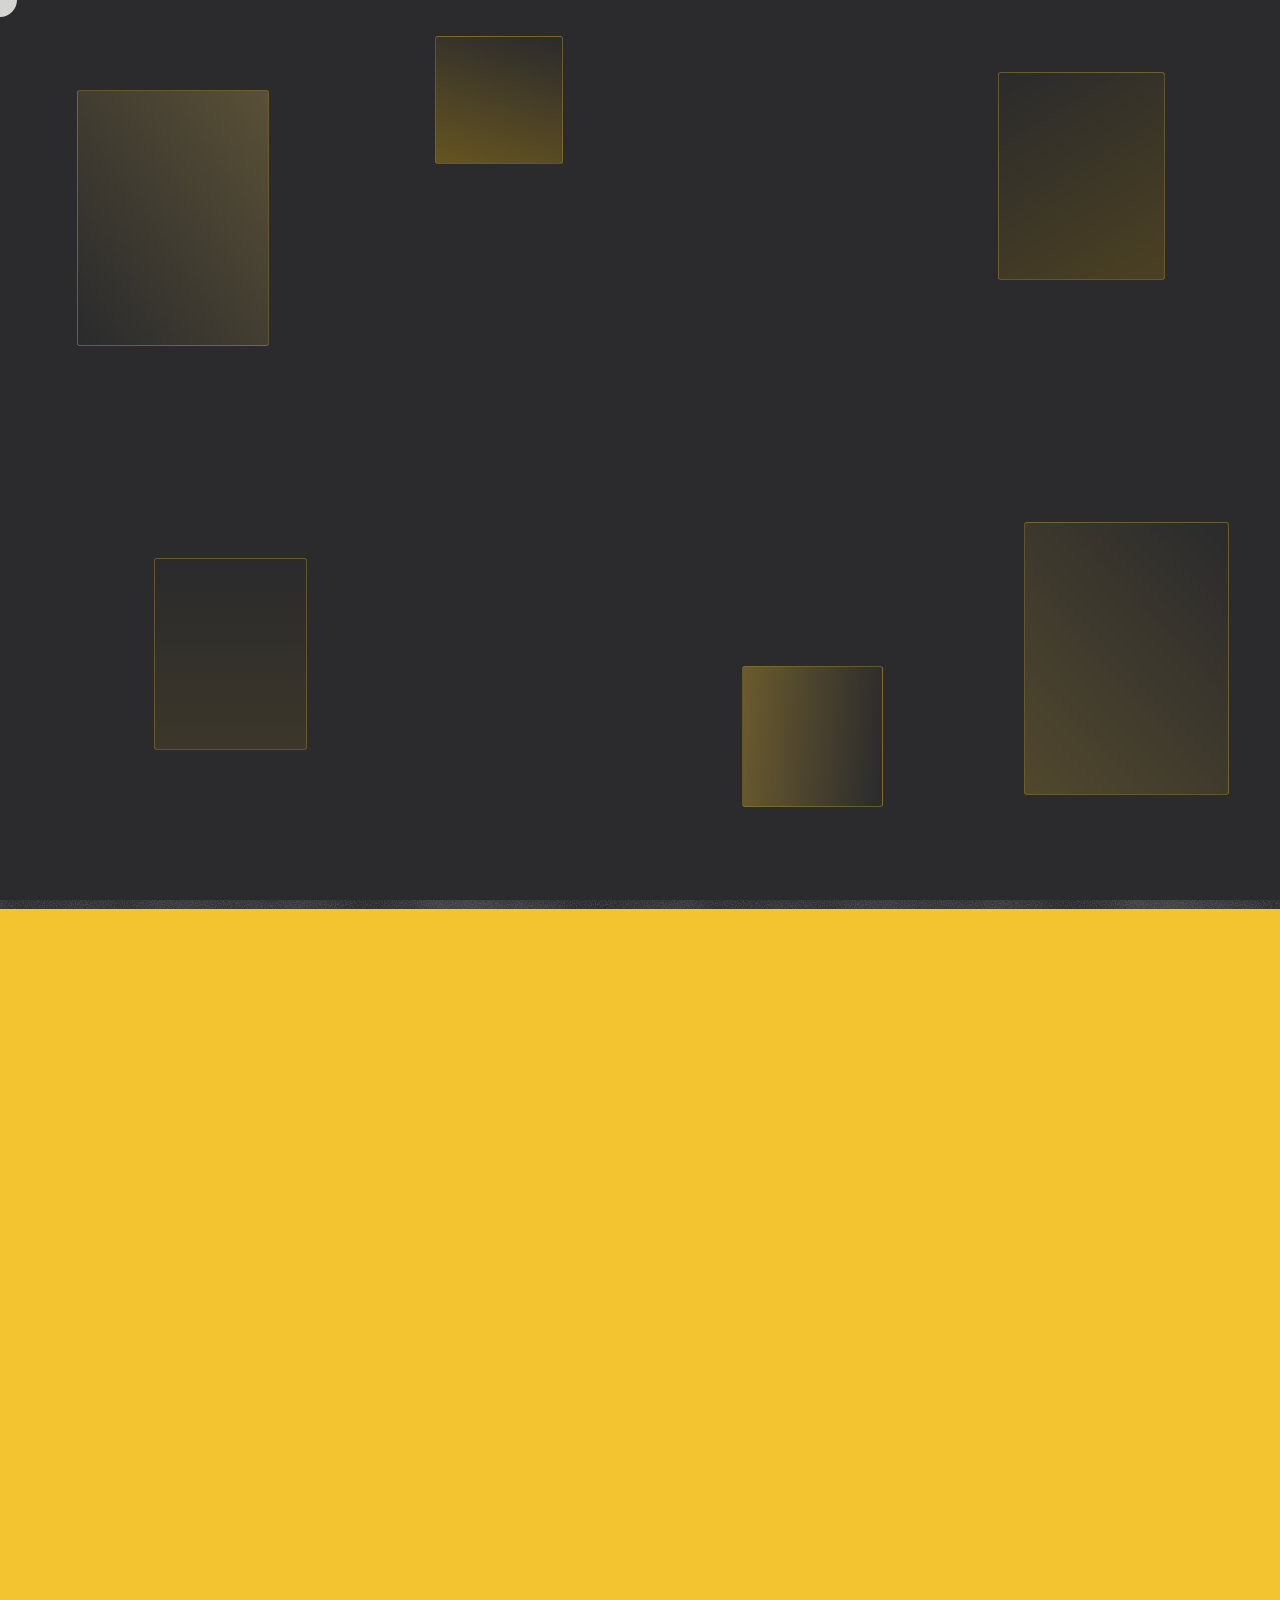
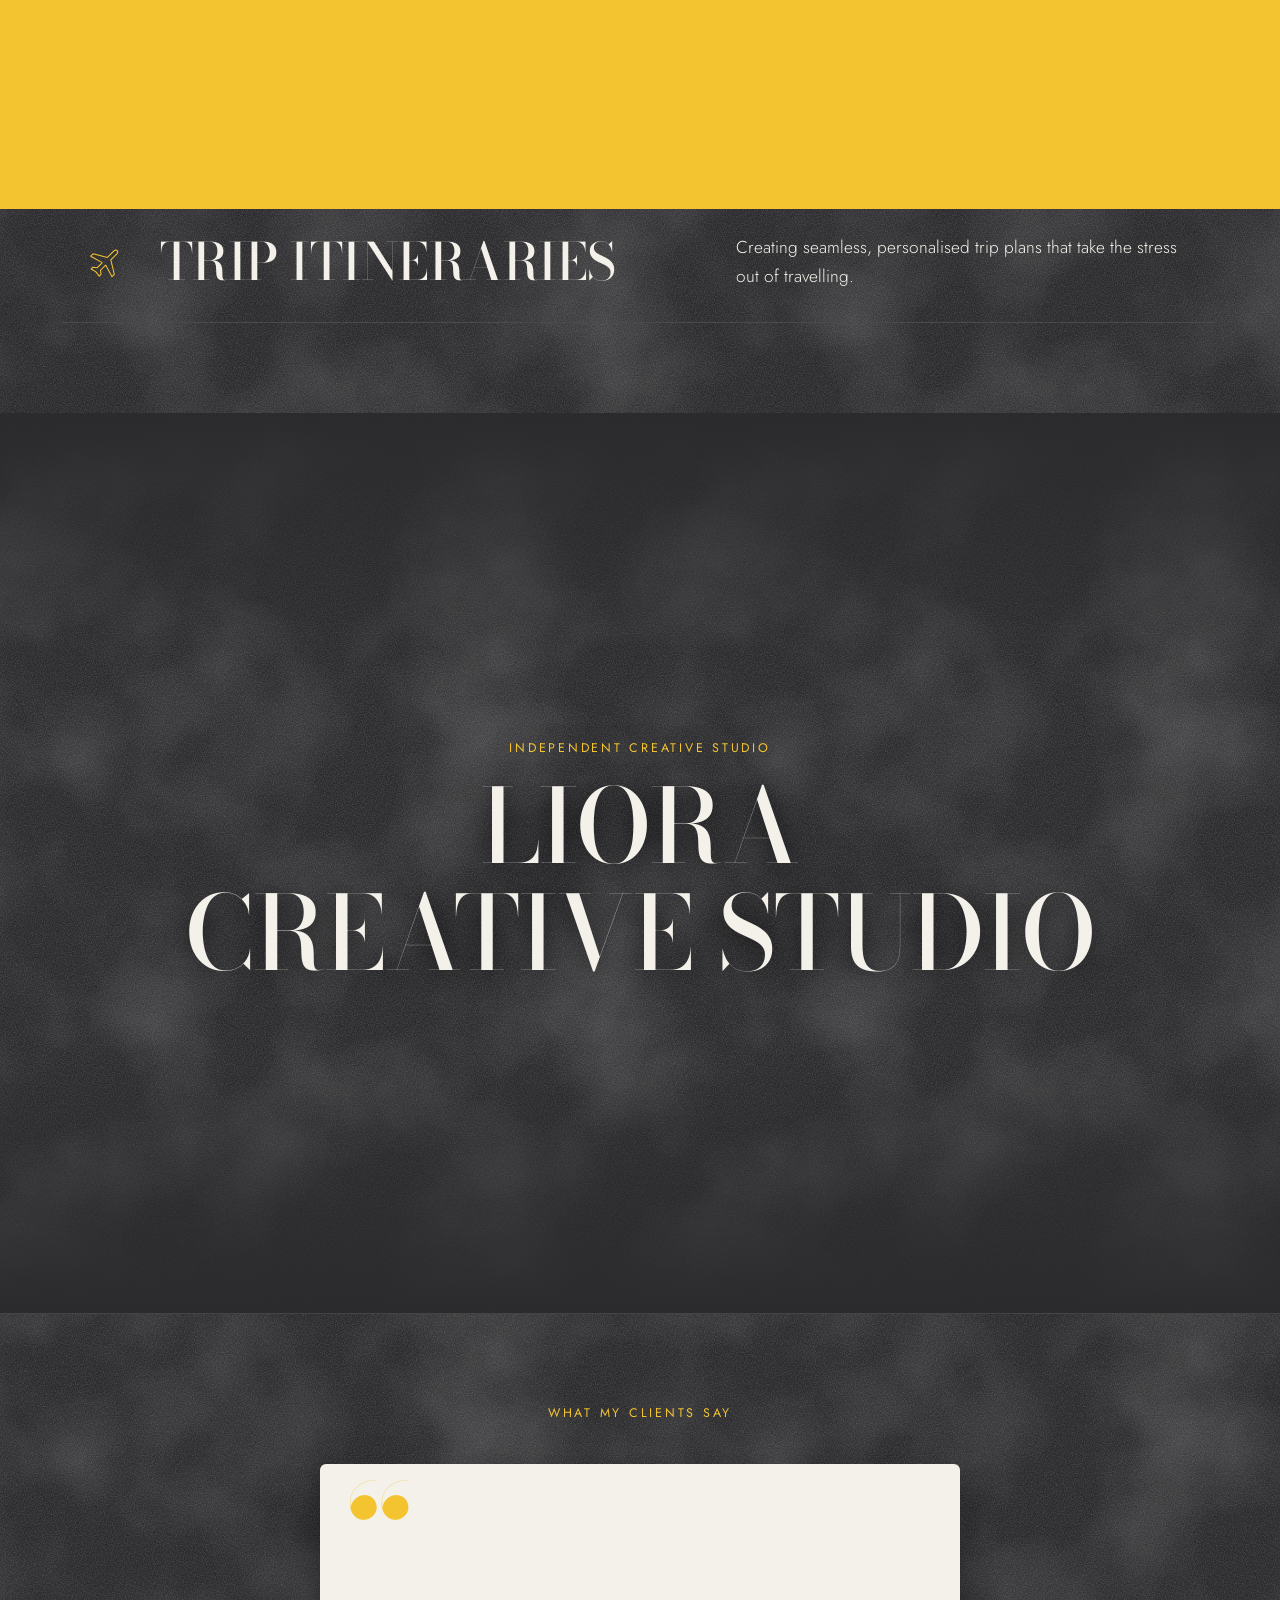
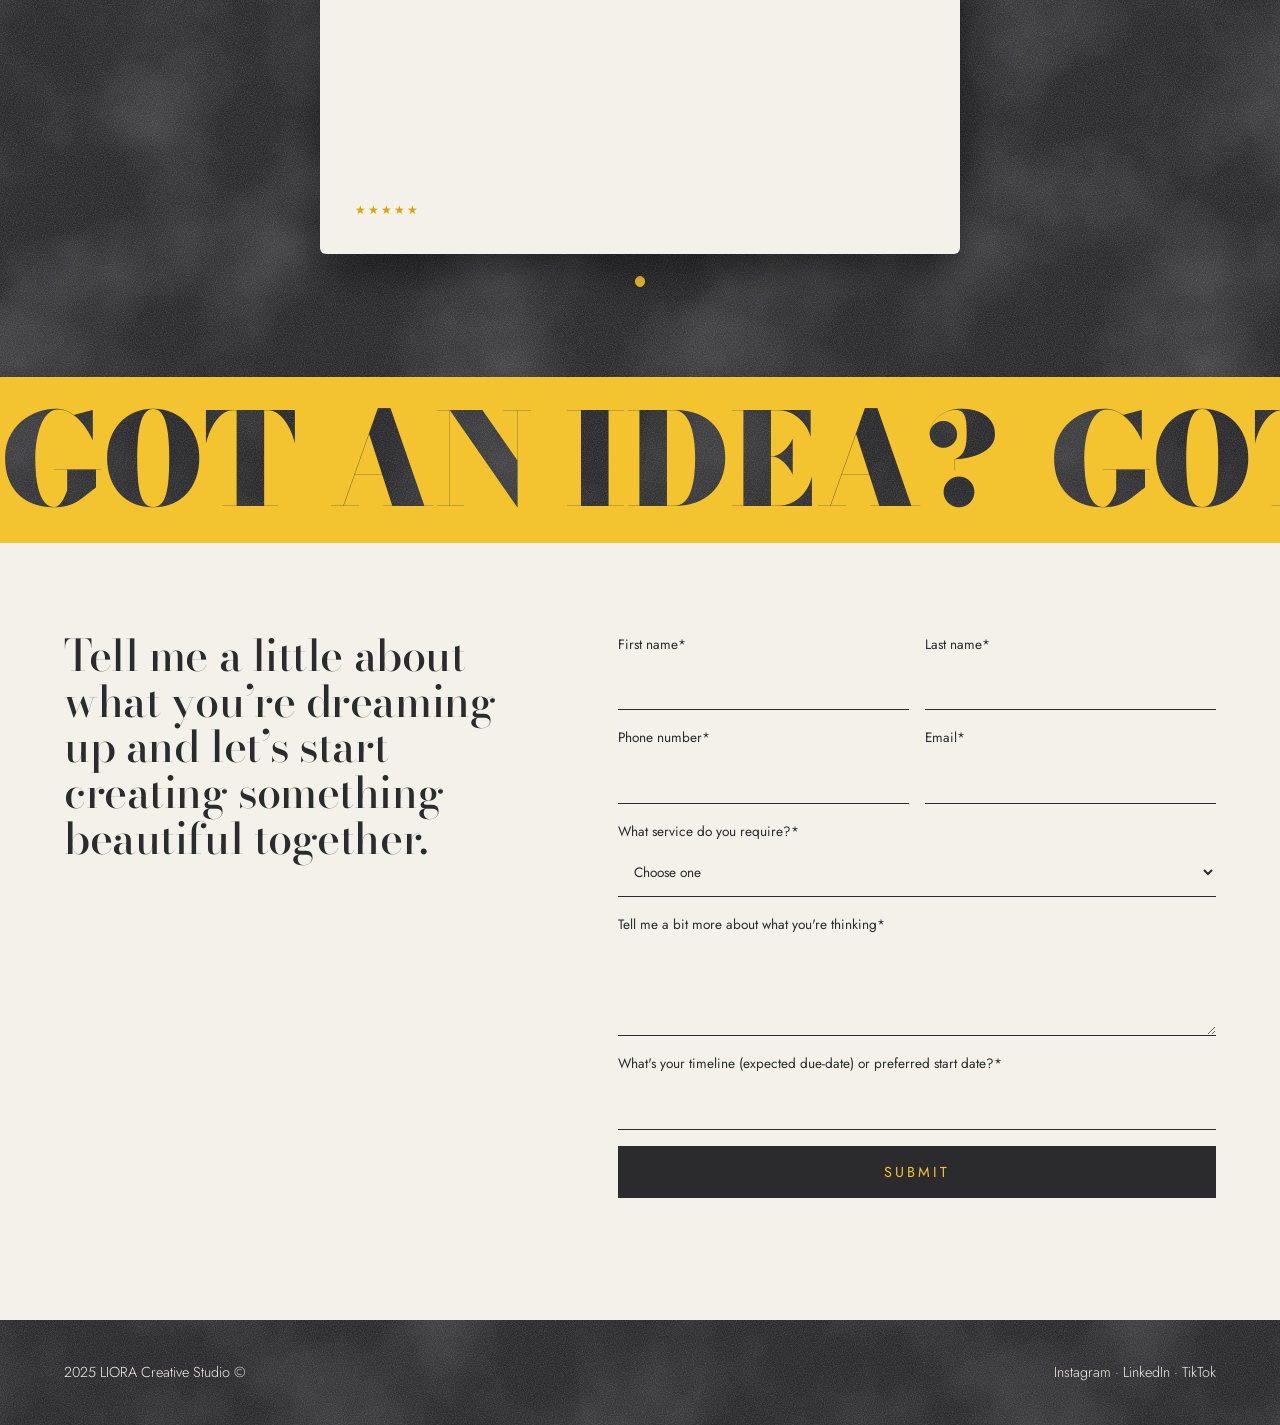
==== index.html @ 71c47879 "Add files via upload" ====
<!DOCTYPE html>
<html lang="en-GB">
<head>
<meta charset="utf-8">
<meta name="viewport" content="width=device-width, initial-scale=1, viewport-fit=cover">
<title>LIORA Creative Studio | Photography, Graphic Design &amp; Trip Planning</title>
<meta name="description" content="LIORA Creative Studio – portrait and event photography, graphic design and bespoke trip itineraries by Sharleen Mahembe. Based between South-West England and London.">
<meta property="og:title" content="LIORA Creative Studio">
<meta property="og:description" content="Photography, graphic design and bespoke trip planning by Sharleen Mahembe.">
<meta property="og:type" content="website">
<meta property="og:url" content="https://lioracreativestudio.com/">
<meta property="og:image" content="https://lioracreativestudio.com/assets/mark.png">
<meta name="theme-color" content="#2B2B2D">
<link rel="icon" type="image/png" href="/assets/favicon.png">
<link rel="canonical" href="https://lioracreativestudio.com/">
<link rel="preconnect" href="https://fonts.googleapis.com"><link rel="preconnect" href="https://fonts.gstatic.com" crossorigin>
<link href="https://fonts.googleapis.com/css2?family=Bodoni+Moda:opsz,wght@6..96,400;6..96,500;6..96,700;6..96,900&family=Jost:wght@300;400;500&display=swap" rel="stylesheet">
<link rel="stylesheet" href="/style.css">
<noscript><style>body.lock{overflow:auto}#intro{display:none}#hl{visibility:visible}.hero h1 i{transform:none}.view{display:none}</style></noscript>
</head>
<body class="lock">

<header><a href="/" aria-label="LIORA home"><div class="m" id="hl"></div></a>
<nav class="sm"><a href="/">HOME</a><a href="/#about">ABOUT ME</a><a href="/portfolio">PORTFOLIO</a><a href="/services">SERVICES</a><a href="/contact">CONTACT ME</a><a href="/ts-cs">Ts&amp;Cs</a></nav></header>

<main id="home" class="view on">
<section class="hero" id="top">
  <div>
    <p class="hi sm" data-t="hero_hi">HI, MY NAME IS</p>
    <h1><span><i data-t="hero_first">SHARLEEN</i></span><span><i data-t="hero_last">MAHEMBE</i></span></h1>
    <p class="founder" data-t="founder">And I am the founder of LIORA Creative Studio.</p>
    <a class="btn sm" data-t="hero_button" href="/portfolio">CHECK OUT MY WORK</a>
  </div>
  <div class="fr photo"><div class="ph" id="me" style="background:linear-gradient(160deg,var(--yel),#6b5a1c 70%,var(--char))"></div></div>
</section>

<section class="story pad" id="about">
  <h2 data-t="story_heading">The creative light behind every visual story</h2>
  <div>
    <p data-t="story_p1">Directly translating into “my light”, LIORA is my love letter to the creative side of myself that refuses to stay in the dark. I believe that my creativity is my light, and I can’t wait to share that with you!</p>
    <p data-t="story_p2">As a multidisciplinary creative, my work blends photography, design, and storytelling: creating imagery and experiences that reflect real emotion and thoughtful composition.</p>
  </div>
</section>

<section class="sv pad" id="offer">
  <h2 data-t="offer_heading">What can I do for you?</h2>
  <p data-t="offer_intro">Based between South-West England and London, I offer a range of creative services. Whether you need a fresh set of brand visuals or coverage for a special moment, I’m sure I can help you out. Drop me a message and we can start bringing your ideas to life.</p>
  <a class="row" href="/services"><svg viewBox="0 0 48 48"><path d="M6 15h8l3-5h14l3 5h8v22H6z"/><circle cx="24" cy="25" r="7"/></svg><h3 data-t="offer1_title">PHOTOGRAPHY</h3><p data-t="offer1_desc">Capturing authentic moments and portraits with clarity, creativity, and care.</p></a>
  <a class="row" href="/services"><svg viewBox="0 0 48 48"><path d="M42 6C32 10 24 18 21 26l4 4c8-3 16-11 17-24z"/><path d="M21 26c-5 0-7 3-7 6 0 3-2 5-6 6 8 4 16 1 17-8"/></svg><h3 data-t="offer2_title">GRAPHIC DESIGN</h3><p data-t="offer2_desc">Crafting artistic visuals and thoughtful designs that bring your ideas to life.</p></a>
  <a class="row" href="/services"><svg viewBox="0 0 48 48"><g transform="rotate(45 24 24) translate(3.6 3.6) scale(.85)"><path d="M24 3c1.7 0 2.6 1.6 2.6 3.6V17l16 9.6v4.2l-16-4.6v9.2l4.2 3.2v3.2L24 40.8l-6.8 1.8v-3.2l4.2-3.2v-9.2l-16 4.6v-4.2l16-9.6V6.6C21.4 4.6 22.3 3 24 3z"/></g></svg><h3 data-t="offer3_title">TRIP ITINERARIES</h3><p data-t="offer3_desc">Creating seamless, personalised trip plans that take the stress out of travelling.</p></a>
</section>

<section class="rv" id="rv"><div class="rvt"><p class="sm" data-t="studio_kicker">INDEPENDENT CREATIVE STUDIO</p><h2>LIORA<br>CREATIVE STUDIO</h2></div></section>
<section class="quote pad">
  <p class="sm" style="color:var(--yel)" data-t="reviews_label">WHAT MY CLIENTS SAY</p>
  <div class="slides" id="slides"></div>
  <div class="dots" id="dots"></div>
</section>

<div class="mq" id="mq" aria-hidden="true"><div><span>GOT AN IDEA?</span><span>GOT AN IDEA?</span><span>GOT AN IDEA?</span><span>GOT AN IDEA?</span><span>GOT AN IDEA?</span><span>GOT AN IDEA?</span></div></div>
<section class="contact pad" id="enquire">
  <h2 data-t="form_heading">Tell me a little about what you’re dreaming up and let’s start creating something beautiful together.</h2>
  <form id="f">
    <label>First name*<input name="first_name" autocomplete="given-name" required></label><label>Last name*<input name="last_name" autocomplete="family-name" required></label>
    <label>Phone number*<input type="tel" name="phone" autocomplete="tel" required></label><label>Email*<input type="email" name="email" autocomplete="email" required></label>
    <label class="full">What service do you require?*<select name="service" required><option value="">Choose one</option><option>Photography</option><option>Graphic design</option><option>Trip itineraries</option></select></label>
    <label class="full">Tell me a bit more about what you're thinking*<textarea name="message" rows="3" required></textarea></label>
    <label class="full">What's your timeline (expected due-date) or preferred start date?*<input name="timeline" required></label>
    <input type="checkbox" name="botcheck" class="hp" tabindex="-1" autocomplete="off" aria-hidden="true"><button class="sub full" id="sub">SUBMIT</button><p class="fnote full sm" id="fn" role="status"></p>
  </form>
</section>
</main>

<main id="pf" class="view pf pad">
  <div class="ic"></div>
  <h1>PORTFOLIO</h1>
  <ul class="cats" id="cats"></ul>
</main>

<main id="ptr" class="view pf gal pad"></main>
<main id="evt" class="view pf gal pad"></main>

<main id="tc" class="view pf pad"></main>
<main id="ct" class="view pf pad"></main>
<main id="svc" class="view pf pad"></main>
<main id="dsn" class="view pf gal pad"></main>
<main id="trp" class="view pf gal pad"></main>

<footer><span data-t="footer_text">2025 LIORA Creative Studio ©</span><span><a data-link="instagram" href="https://www.instagram.com/liora.ca/" target="_blank" rel="noopener">Instagram</a> · <a data-link="linkedin" href="https://www.linkedin.com/in/sharleen-mahembe-73a87a235/" target="_blank" rel="noopener">LinkedIn</a><span data-hide="youtube"> · <a data-link="youtube" href="#" target="_blank" rel="noopener">YouTube</a></span> · <a data-link="tiktok" href="https://www.tiktok.com/@liora.ca" target="_blank" rel="noopener">TikTok</a></span></footer>

<div id="intro">
  <div class="it" style="left:6%;top:10%;width:15vw;aspect-ratio:3/4;transform:translateY(30px) rotate(-4deg)"></div>
  <div class="it" style="left:78%;top:8%;width:13vw;aspect-ratio:4/5;transform:translateY(30px) rotate(3deg)"></div>
  <div class="it" style="left:12%;top:62%;width:12vw;aspect-ratio:4/5;transform:translateY(30px) rotate(2deg)"></div>
  <div class="it" style="left:80%;top:58%;width:16vw;aspect-ratio:3/4;transform:translateY(30px) rotate(-3deg)"></div>
  <div class="it" style="left:34%;top:4%;width:10vw;aspect-ratio:1;transform:translateY(30px) rotate(5deg)"></div>
  <div class="it" style="left:58%;top:74%;width:11vw;aspect-ratio:1;transform:translateY(30px) rotate(-5deg)"></div>
  <div class="im" id="im"><b></b></div><div class="is" id="is"><b></b></div>
</div>
<div id="lb"><button id="lbx" aria-label="Close">&#10005;</button><button id="lbp" aria-label="Previous">&#8249;</button><div class="lbw"><div id="lbph" class="lbph"></div><p class="sm" id="lbc"></p></div><button id="lbn" aria-label="Next">&#8250;</button></div>
<div id="pj"><button id="pjx" aria-label="Close">&#10005;</button><div class="pi" id="pji"></div></div>
<div class="wipe" id="wipe"></div><div class="light" id="light"></div>


<noscript><p class="nojs">This site uses JavaScript for its galleries and effects. You can still reach me at lioracreativeagency@gmail.com.</p></noscript>
<script src="/app.js"></script>
</body>
</html>
---- style.css ----
/* Swap these two hex values for your exact charcoal and yellow */
:root{--char:#2B2B2D;--yel:#F4C430;--paper:#F3F1EA;--mute:#F3F1EA;--mark:url(/assets/mark.png);--sub:url(/assets/sub.png);--icon:url(/assets/icon.png);box-sizing:border-box;padding-top:env(safe-area-inset-top,0px);padding-bottom:env(safe-area-inset-bottom,0px)}
html{scroll-padding-top:5rem;scroll-behavior:smooth}
*{box-sizing:border-box;margin:0}
body{background:url("data:image/svg+xml,%3Csvg xmlns='http://www.w3.org/2000/svg' width='260' height='260'%3E%3Cfilter id='n' x='0' y='0' width='100%25' height='100%25'%3E%3CfeTurbulence type='fractalNoise' baseFrequency='.9' numOctaves='2' stitchTiles='stitch'/%3E%3CfeColorMatrix values='0 0 0 0 1 0 0 0 0 1 0 0 0 0 1 1.6 0 0 0 -.58'/%3E%3C/filter%3E%3Crect width='100%25' height='100%25' filter='url(%23n)' opacity='.17'/%3E%3C/svg%3E"),url("data:image/svg+xml,%3Csvg xmlns='http://www.w3.org/2000/svg' width='700' height='700'%3E%3Cfilter id='m' x='0' y='0' width='100%25' height='100%25'%3E%3CfeTurbulence type='fractalNoise' baseFrequency='.007' numOctaves='4' seed='4' stitchTiles='stitch'/%3E%3CfeColorMatrix values='0 0 0 0 1 0 0 0 0 1 0 0 0 0 1 1.3 0 0 0 -.5'/%3E%3C/filter%3E%3Crect width='100%25' height='100%25' filter='url(%23m)' opacity='.2'/%3E%3C/svg%3E"),var(--char);color:var(--paper);font:300 1.08rem/1.7 "Jost",system-ui,sans-serif;overflow-x:hidden;transition:background .6s}
body.lock{overflow:hidden}
a{color:inherit;text-decoration:none}
h1,h2,h3,blockquote,.disp{font-family:"Bodoni Moda",Georgia,serif;font-weight:500;line-height:1.05;letter-spacing:-.01em}
.sm{font:400 .78rem "Jost",sans-serif;letter-spacing:.22em}
header{position:sticky;top:0;z-index:5;display:flex;justify-content:space-between;align-items:center;gap:1rem;padding:.9rem 5vw;background:rgba(43,43,45,.9);backdrop-filter:blur(8px)}
.m{background:var(--yel);-webkit-mask:var(--mark) center/contain no-repeat;mask:var(--mark) center/contain no-repeat;aspect-ratio:900/680}
#hl{width:76px;visibility:hidden}
nav{display:flex;flex-wrap:wrap;gap:.3rem 1.5rem}
nav a{position:relative}
nav a::after{content:"";position:absolute;left:0;right:100%;bottom:-5px;height:1px;background:var(--yel);transition:right .35s}
nav a:hover::after{right:0}
.view{display:none}.view.on{display:block}
.pad{padding:10vh 5vw}
.hero{display:grid;grid-template-columns:1.15fr .85fr;gap:5vw;align-items:center;min-height:84vh;padding:5vh 5vw}
.hi{color:var(--yel);margin-bottom:1.2rem}
.hero h1{font-size:clamp(3.2rem,9vw,8rem);margin-bottom:1.4rem}
.hero h1 span{display:block;overflow:hidden}
.hero h1 i{display:block;font-style:normal;transform:translateY(105%)}
.go .hero h1 i{animation:rise 1.1s cubic-bezier(.2,.7,.2,1) forwards}
.go .hero h1 span:nth-child(2) i{animation-delay:.12s}
@keyframes rise{to{transform:none}}
.founder{font-size:1.25rem;margin-bottom:1rem}
.btn{display:inline-block;margin-top:1.4rem;padding:1rem 1.9rem;border:1px solid var(--yel);color:var(--yel);transition:background .3s,color .3s,transform .3s}
.btn:hover{background:var(--yel);color:var(--char);transform:translateY(-3px)}
.fr{position:relative;border:1px solid var(--yel);border-radius:4px;overflow:hidden;display:block}
.fr .ph{position:absolute;inset:0;background-size:cover;background-position:center;clip-path:inset(0 round 3px);transition:clip-path .55s cubic-bezier(.2,.7,.2,1)}
.fr:hover .ph{clip-path:inset(12px round 2px)}
.photo{aspect-ratio:4/5}
.story{display:grid;grid-template-columns:1fr 1fr;gap:5vw;border-top:1px solid #444}
.story p{max-width:56ch;margin-bottom:1rem}
.story h2{font-size:clamp(2rem,4.4vw,3.6rem);color:var(--yel)}
.sv h2{font-size:clamp(2.2rem,5vw,4rem);margin-bottom:1rem}
.sv>p{max-width:60ch;margin-bottom:2.4rem;color:var(--mute)}
.row{position:relative;display:grid;grid-template-columns:3.4rem 1.2fr 1fr;align-items:center;gap:1.4rem;padding:1.9rem 1.2rem;border-top:1px solid #4a4a4c;overflow:hidden;transition:color .4s;isolation:isolate}
.row:last-child{border-bottom:1px solid #4a4a4c}
.row::before{content:"";position:absolute;inset:0;background:var(--yel);transform:translateY(101%);transition:transform .5s cubic-bezier(.2,.7,.2,1);z-index:-1}
.row:hover{color:var(--char)}.row:hover::before{transform:none}
.row svg{width:2.8rem;height:2.8rem;fill:none;stroke:var(--yel);stroke-width:1.3;stroke-linecap:round;stroke-linejoin:round;transition:stroke .4s}
.row:hover svg{stroke:var(--char)}
.row h3{font-size:clamp(1.8rem,4.4vw,3.2rem)}
.quote{border-top:1px solid #444;text-align:center}
.slides{display:grid;max-width:34ch;margin:1.6rem auto}
.slides figure{grid-area:1/1;opacity:0;transition:opacity .9s}
.slides figure.on{opacity:1}
.slides blockquote{font-size:clamp(1.5rem,3.2vw,2.6rem);margin-bottom:1.2rem}
.dots{display:flex;gap:.6rem;justify-content:center;margin-top:1.4rem}
.dots button{width:.65rem;height:.65rem;padding:0;border-radius:50%;border:1px solid var(--yel);background:none;cursor:pointer}
.dots button.on{background:var(--yel)}
.rv{position:relative;height:100vh;min-height:520px;display:grid;place-items:center;text-align:center;overflow:hidden}
.rv::before,.rv::after{content:"";position:absolute;left:0;right:0;height:28%;z-index:3;pointer-events:none}
.rv::before{top:0;background:linear-gradient(var(--char),transparent)}.rv::after{bottom:0;background:linear-gradient(transparent,var(--char))}
.rvt{position:relative;z-index:2;pointer-events:none;text-shadow:0 2px 24px rgba(0,0,0,.55)}.rvt p{color:var(--yel);margin-bottom:1rem}
.rvt h2{font-size:clamp(2.6rem,8vw,7rem)}
.rp{position:absolute;z-index:1;background-size:cover;filter:grayscale(1) blur(10px);opacity:0;transform:scale(.8);transition:opacity .5s,filter .6s,transform .8s;pointer-events:none}
.rp.on{opacity:.92;filter:grayscale(1) blur(0);transform:none}.rp.off{opacity:0;filter:grayscale(1) blur(8px);transition-duration:.6s}
.slides{position:relative;max-width:640px;margin:2.6rem auto 0;height:clamp(310px,44vw,390px)}
.slides figure{position:absolute;inset:0;background:var(--paper);color:#161616;border-radius:6px;padding:2.2rem;text-align:left;display:flex;flex-direction:column;justify-content:space-between;transition:transform .9s cubic-bezier(.2,.7,.2,1),opacity .6s;box-shadow:0 18px 40px rgba(0,0,0,.4)}
.slides figure::before{content:"\201C";position:absolute;top:.5rem;left:1.6rem;font:900 6.5rem/1 "Bodoni Moda",serif;color:var(--yel)}
.slides blockquote{font-size:clamp(1.3rem,2.6vw,2rem);line-height:1.25;margin-top:3.6rem}
.slides span::before{content:"\2605\2605\2605\2605\2605  ";color:#d9a406;letter-spacing:.15em}
.gal h1{font-size:clamp(2rem,5.5vw,4.6rem);text-align:left}.gal .ic{margin-left:0}
button.fr{padding:0;background:none;cursor:pointer;width:100%;font:inherit;color:inherit}
.fr.g .ph{clip-path:inset(100% 0 0 0);transition:clip-path .9s cubic-bezier(.2,.7,.2,1)}
.fr.g.in .ph{clip-path:inset(0 round 3px)}
.fr.g.in:hover .ph,.fr.g.in:focus-visible .ph{clip-path:inset(12px round 2px);transition-duration:.55s}
#lb{position:fixed;inset:0;z-index:9;background:rgba(24,24,26,.97);display:none;grid-template-columns:auto 1fr auto;align-items:center;gap:1rem;padding:2rem}
#lb.on{display:grid;animation:lbin .4s}
@keyframes lbin{from{opacity:0}}
.lbw{display:grid;justify-items:center;gap:1rem}
.lbph{height:min(78vh,calc(72vw/var(--ar,.8)));aspect-ratio:var(--ar,.8);max-width:100%;border:1px solid var(--yel);border-radius:3px;background-size:cover}
#lb button{background:none;border:1px solid var(--yel);color:var(--yel);width:3rem;height:3rem;border-radius:50%;font-size:1.4rem;cursor:pointer;transition:background .3s,color .3s}
#lb button:hover{background:var(--yel);color:var(--char)}
#lbx{position:absolute;top:1.2rem;right:1.2rem}
@media (max-width:800px){#lb{grid-template-columns:1fr}#lbp,#lbn{position:absolute;bottom:1.2rem}#lbp{left:1rem}#lbn{right:1rem}}
.gi{display:grid;grid-template-columns:1.1fr .9fr;gap:5vw;align-items:center;margin:.4rem 0 9vh}.gi p{margin-bottom:1rem;max-width:58ch}.gi>div>p:last-child{margin-bottom:0}.gi.one{display:block;max-width:60ch}
.gi .tag{font:500 clamp(1.8rem,3.4vw,2.8rem)/1.2 "Bodoni Moda",serif;color:var(--yel);margin:0;max-width:18ch;justify-self:center;text-align:left}
.hs{position:relative}
.hsv{position:sticky;top:0;height:100vh;overflow:hidden}
.hst{display:flex;align-items:center;height:100%;gap:2.6vw;padding:0 10vw;will-change:transform}
.hst::after{content:"";flex:0 0 8vw}
.hst .fr{display:block;flex:0 0 auto;width:auto;will-change:transform,opacity}
.hsb{position:absolute;left:5vw;right:5vw;bottom:2.2rem;display:flex;gap:1.2rem;align-items:center}
.hsb i{flex:1;height:1px;background:rgba(255,255,255,.25)}
.hsb b{display:block;height:1px;background:var(--yel);transform:scaleX(0);transform-origin:left}
.tg{display:flex;gap:.6rem;justify-content:flex-end;align-items:center;margin-bottom:.8rem;font-size:.7rem}
.tg button{background:none;border:0;color:#fff;font:inherit;letter-spacing:inherit;cursor:pointer;padding:.2rem 0;opacity:.55}.tg button.on{opacity:1;border-bottom:1px solid var(--yel)}
.gmode .hs{height:auto!important}.gmode .hsv{position:static;height:auto;overflow:visible}
.gmode .hst{display:grid;grid-template-columns:repeat(3,1fr);gap:1.2rem;height:auto;padding:0;transform:none!important;align-items:start}
.gmode .hst::after,.gmode .hsb{display:none}
.gmode .hst .fr{width:100%;height:auto!important;margin-top:0!important;transform:none!important;opacity:1!important}
.sec{margin:9vh 0 0}.sec h2{font-size:clamp(1.8rem,3.6vw,3rem);margin-bottom:.4rem}.sec>p{max-width:56ch;margin-bottom:2rem}
.tabs{display:flex;gap:1.6rem;margin:2rem 0 0}.tabs button{background:none;border:0;color:#fff;font:inherit;letter-spacing:inherit;cursor:pointer;padding:.3rem 0;opacity:.6}.tabs button:hover{opacity:1;border-bottom:1px solid var(--yel)}
.cards{display:grid;grid-template-columns:repeat(3,1fr);gap:1.4rem}
.card{display:block;text-align:left;background:none;border:0;padding:0;color:inherit;font:inherit;cursor:pointer}
.card .fr{display:block;aspect-ratio:4/5}.card:hover .ph{clip-path:inset(12px round 2px)}
.card h3{font-size:1.5rem;margin:.8rem 0 .1rem}.card small{display:block;opacity:.85}
.pw{position:relative;isolation:isolate;height:clamp(520px,88vh,800px);border:1px solid rgba(255,255,255,.18);border-radius:4px;overflow:hidden}
.pw>.sm{position:absolute;left:1.2rem;top:1rem;opacity:.7;pointer-events:none}
.po{position:absolute;touch-action:none;cursor:grab;box-shadow:0 14px 30px rgba(0,0,0,.45);transform:rotate(var(--r));transition:transform .3s,box-shadow .3s}
.po:hover{transform:rotate(var(--r)) scale(1.05);box-shadow:0 22px 44px rgba(0,0,0,.55)}.po:active{cursor:grabbing}
.po div{position:absolute;inset:0;background-size:cover;pointer-events:none}
.ext{display:grid;grid-template-columns:repeat(4,1fr);grid-auto-rows:150px;gap:1rem}
.ext .fr:nth-child(3n+1){grid-row:span 2}.ext .fr:nth-child(5n+2){grid-column:span 2}
#pj{position:fixed;inset:0;z-index:9;background:var(--char);overflow:auto;display:none;clip-path:inset(0)}#pj.on{display:block}
#pjx{position:fixed;top:1.2rem;right:1.2rem;z-index:2;background:var(--char);border:1px solid var(--yel);color:var(--yel);width:3rem;height:3rem;border-radius:50%;cursor:pointer;font-size:1.1rem}
.pi{max-width:1100px;margin:0 auto;padding:5rem 5vw 10vh}.pi h2{font-size:clamp(2.4rem,6vw,5rem);margin-bottom:1.6rem;color:#fff}.pi h3{font-size:1.8rem;margin:5vh 0 1rem}
.pm{display:grid;grid-template-columns:1fr 1.1fr;gap:4vw;align-items:center;margin-bottom:5vh}
.pm ul{list-style:none;padding:0}.pm li{padding:.55rem 0;border-bottom:1px solid #4a4a4c}.pm b{font-weight:400;color:var(--yel);display:inline-block;min-width:6.5rem}
.pim{display:grid;grid-template-columns:1fr 1fr;gap:1rem}.pim div{aspect-ratio:4/3;border-radius:3px;background-size:cover}.pim .w{grid-column:1/-1;aspect-ratio:16/9}
.poly{position:relative;width:min(320px,80%);aspect-ratio:4/5;background:#fff;padding:14px 14px 56px;box-shadow:0 18px 40px rgba(0,0,0,.5);transform:rotate(-3deg);margin:0 auto}
.poly i{position:absolute;left:14px;right:14px;top:14px;bottom:56px;opacity:0;transition:opacity .35s;background-size:cover}.poly i.on{opacity:1}
.poly span{position:absolute;left:0;right:0;bottom:16px;text-align:center;color:#222;font:400 .8rem "Jost"}
.notes{display:grid;grid-template-columns:repeat(5,1fr);gap:1rem;padding:1.5rem 0;margin-bottom:3vh}
.note{aspect-ratio:3/4;background:var(--yel);color:#161616;border-radius:2px;padding:.8rem;font:500 .8rem "Jost";transform:rotate(var(--r));box-shadow:0 10px 22px rgba(0,0,0,.4);transition:transform .45s cubic-bezier(.2,.7,.2,1);position:relative;background-size:cover}
.note:hover{transform:scale(1.7) rotate(0);z-index:3}
.mo{display:grid;grid-template-columns:repeat(4,1fr);grid-auto-rows:170px;gap:1rem}
.mo>div{position:relative;border-radius:3px;background-size:cover}.mo>div:nth-child(1){grid-column:span 2;grid-row:span 2}.mo>div:nth-child(4){grid-row:span 2}
.stub{position:absolute;right:-.6rem;bottom:-.8rem;background:#f3f1ea;color:#161616;padding:.5rem .8rem;transform:rotate(5deg);box-shadow:0 8px 18px rgba(0,0,0,.5);font:500 .7rem "Jost";letter-spacing:.14em;border-left:2px dashed #999}
.leaf{position:absolute;left:-.6rem;top:-.6rem;width:38%;aspect-ratio:3/4;background:#f3f1ea;background-size:cover;transform:rotate(-6deg);box-shadow:0 8px 18px rgba(0,0,0,.5)}
.rev{display:grid;grid-template-columns:1fr 1fr;gap:1rem}.rev blockquote{background:var(--paper);color:#161616;padding:1.6rem;border-radius:4px;font-size:1.3rem}.rev span{display:block;margin-top:.8rem;font:400 .75rem Jost;letter-spacing:.2em}
@media (max-width:800px){.gi{grid-template-columns:1fr}.gi .tag{justify-self:start}.cards,.rev,.pm{grid-template-columns:1fr}.notes{grid-template-columns:repeat(2,1fr)}.ext,.mo{grid-template-columns:repeat(2,1fr)}.note:hover{transform:scale(1.3)}.gmode .hst{grid-template-columns:repeat(2,1fr)}}
.sv2{display:flex;gap:.6rem;height:min(74vh,620px);margin-top:3rem}
.sp{position:relative;flex:1;overflow:hidden;border:1px solid rgba(255,255,255,.22);border-radius:4px;cursor:pointer;transition:flex .75s cubic-bezier(.2,.7,.2,1)}
.sp.on{flex:5.2}
.sp .bgi{position:absolute;inset:0;background-size:cover;background-position:center;transition:transform 1.2s}.sp.on .bgi{transform:scale(1.06)}
.sp .ov{position:absolute;inset:0;background:rgba(18,18,20,.9);opacity:.35;transition:opacity .5s}.sp.on .ov{opacity:1}
.sp .no{position:absolute;top:1rem;left:0;right:0;text-align:center;color:var(--yel)}
.sp .vt{position:absolute;left:0;right:0;bottom:1.4rem;display:flex;justify-content:center;transition:opacity .35s}
.sp .vt span{writing-mode:vertical-rl;transform:rotate(180deg);font:500 1.5rem "Bodoni Moda",serif;white-space:nowrap}
.sp.on .vt{opacity:0}
.sp .in{position:absolute;left:0;bottom:0;width:min(440px,76vw);padding:2.2rem;opacity:0;transform:translateY(14px);transition:opacity .35s,transform .5s}
.sp.on .in{opacity:1;transform:none;transition-delay:.3s}
.sp .in .no{position:static;text-align:left;margin-bottom:.6rem}
.sp h3{font-size:clamp(1.8rem,3vw,2.6rem);margin-bottom:.8rem;color:#fff}.sp p{margin-bottom:1.4rem}
.sp .btn{margin:0}
.guide{margin-top:12vh;text-align:center}.guide h2{font-size:clamp(2rem,5vw,4rem);margin-bottom:1rem}.guide p{max-width:56ch;margin:0 auto 1.8rem}
@media (max-width:800px){.sv2{flex-direction:column;height:auto}.sp{flex:none;height:92px;transition:height .6s}.sp.on{height:400px}.sp .vt{top:1.3rem;bottom:auto;justify-content:flex-start;padding-left:1.2rem}.sp .vt span{writing-mode:horizontal-tb;transform:none}.sp>.no{display:none}.sp .in{width:100%}}
.tri .lead{font:500 clamp(1.5rem,2.8vw,2.3rem)/1.2 "Bodoni Moda",serif;margin-bottom:1.4rem}.tri .tag2{font:500 clamp(1.3rem,2.4vw,2rem)/1.25 "Bodoni Moda",serif;color:var(--yel);margin-top:1.8rem}
.ch{text-align:center;max-width:62ch;margin:0 auto}.ch p{margin-bottom:2rem}
.em{display:inline-flex;flex-wrap:wrap;gap:1rem;justify-content:center;align-items:center}
.em a.big{font:500 clamp(1.5rem,4vw,3.1rem)/1.1 "Bodoni Moda",serif;color:#fff;border-bottom:1px solid var(--yel);transition:color .3s}.em a.big:hover{color:var(--yel)}
.em button{background:none;border:1px solid var(--yel);color:var(--yel);padding:.6rem 1.1rem;font:inherit;letter-spacing:.2em;cursor:pointer;transition:background .3s,color .3s}.em button:hover{background:var(--yel);color:var(--char)}
.lk{display:flex;gap:2rem;justify-content:center;margin:2.4rem 0 0;flex-wrap:wrap}
.lk a{position:relative;padding-bottom:4px}.lk a::after{content:"";position:absolute;left:0;right:100%;bottom:0;height:1px;background:var(--yel);transition:right .35s}.lk a:hover::after{right:0}
.so{margin-top:10vh}.so header{position:static;background:none;backdrop-filter:none;padding:0 0 1rem;display:flex;justify-content:space-between;align-items:baseline}
.so h2{font-size:clamp(1.6rem,3.2vw,2.6rem)}.so header a{color:var(--yel)}
.tl{display:grid;grid-template-columns:repeat(3,1fr);gap:1rem}
.tile .ph{overflow:hidden}.tile video,.tile .car{position:absolute;inset:0;width:100%;height:100%;object-fit:cover}
.car{display:flex;overflow-x:auto;scroll-snap-type:x mandatory;scrollbar-width:none}.car::-webkit-scrollbar{display:none}.car div{flex:0 0 100%;scroll-snap-align:center;background-size:cover}
.tile .dots{position:absolute;left:0;right:0;bottom:.6rem;margin:0;z-index:2;pointer-events:none}.tile .dots i{width:.45rem;height:.45rem;border-radius:50%;border:1px solid #fff;display:block}.tile .dots i.on{background:#fff}
.tile .go{position:absolute;right:.6rem;top:.6rem;z-index:2;width:2rem;height:2rem;border-radius:50%;background:rgba(20,20,22,.7);display:grid;place-items:center;color:var(--yel)}
.tile .tp{position:absolute;left:.7rem;top:.7rem;z-index:2;font-size:.65rem;color:#fff;text-shadow:0 1px 6px #000}
.tcw{max-width:900px;margin:3rem auto 0}.tcl{text-align:center;margin-top:-1rem}
details.sv3{border-top:1px solid #4a4a4c}details.sv3:last-of-type{border-bottom:1px solid #4a4a4c}
details>summary{list-style:none;cursor:pointer}details>summary::-webkit-details-marker{display:none}
.sv3>summary{display:grid;grid-template-columns:3rem 1fr 2rem;align-items:center;gap:1rem;padding:1.7rem .6rem;transition:color .3s}
.sv3>summary:hover,.sv3[open]>summary{color:var(--yel)}
.sv3>summary h2{font-size:clamp(1.5rem,3.4vw,2.5rem)}
.sv3>summary::after,.cl>summary::after{content:"+";font:300 1.6rem Jost;text-align:right;transition:transform .35s}
.sv3[open]>summary::after,.cl[open]>summary::after{transform:rotate(45deg)}
.tcb{padding:0 .6rem 1.8rem 3.6rem}details[open]>.tcb{animation:lbin .45s}
.cl{border-top:1px solid rgba(255,255,255,.16)}
.cl>summary{display:flex;justify-content:space-between;align-items:center;gap:1rem;padding:.95rem 0;font:400 .85rem Jost;letter-spacing:.14em;transition:color .3s}.cl>summary:hover,.cl[open]>summary{color:var(--yel)}
.cl>div{padding:0 0 1.2rem}.cl h4{font:500 .95rem Jost;color:var(--yel);margin:1.1rem 0 .3rem;letter-spacing:.04em}.cl h4:first-child{margin-top:.2rem}
.cl p{margin-bottom:.6rem;max-width:68ch}.cl ul{margin:0 0 .8rem 1.1rem;max-width:68ch}.cl li{margin-bottom:.35rem}.cl li::marker{color:var(--yel)}
@media (max-width:800px){.sv3>summary{grid-template-columns:2rem 1fr 1.5rem}.tcb{padding-left:.6rem}}
.mq{background:var(--yel);color:#111;overflow:hidden;padding:1.2rem 0}
.mq div{display:flex;width:max-content;animation:slide 18s linear infinite;font:900 clamp(3rem,10vw,8rem)/1 "Bodoni Moda",serif;white-space:nowrap}
.mq span{padding-right:3rem}
@keyframes slide{to{transform:translateX(-50%)}}
@supports ((-webkit-background-clip:text) or (background-clip:text)){.mq span{background:url("data:image/svg+xml,%3Csvg xmlns='http://www.w3.org/2000/svg' width='260' height='260'%3E%3Cfilter id='n' x='0' y='0' width='100%25' height='100%25'%3E%3CfeTurbulence type='fractalNoise' baseFrequency='.9' numOctaves='2' stitchTiles='stitch'/%3E%3CfeColorMatrix values='0 0 0 0 1 0 0 0 0 1 0 0 0 0 1 1.6 0 0 0 -.58'/%3E%3C/filter%3E%3Crect width='100%25' height='100%25' filter='url(%23n)' opacity='.17'/%3E%3C/svg%3E"),url("data:image/svg+xml,%3Csvg xmlns='http://www.w3.org/2000/svg' width='700' height='700'%3E%3Cfilter id='m' x='0' y='0' width='100%25' height='100%25'%3E%3CfeTurbulence type='fractalNoise' baseFrequency='.007' numOctaves='4' seed='4' stitchTiles='stitch'/%3E%3CfeColorMatrix values='0 0 0 0 1 0 0 0 0 1 0 0 0 0 1 1.3 0 0 0 -.5'/%3E%3C/filter%3E%3Crect width='100%25' height='100%25' filter='url(%23m)' opacity='.2'/%3E%3C/svg%3E"),var(--char);-webkit-background-clip:text;background-clip:text;-webkit-text-fill-color:transparent}}
.contact{background:var(--paper);color:var(--char);display:grid;grid-template-columns:.9fr 1.1fr;gap:5vw}
.contact h2{font-size:clamp(1.8rem,3.4vw,2.8rem)}
form{display:grid;grid-template-columns:1fr 1fr;gap:1rem}
form .full{grid-column:1/-1}
label{display:grid;gap:.3rem;font-size:.85rem;font-weight:400}
input,select,textarea{font:inherit;padding:.8rem;border:0;border-bottom:1px solid var(--char);background:transparent;color:var(--char);border-radius:0}
input:focus,select:focus,textarea:focus{outline:none;background:#fff;border-color:var(--yel)}
button.sub{font:400 .9rem "Jost";letter-spacing:.2em;padding:1rem;border:0;background:var(--char);color:var(--yel);cursor:pointer;transition:background .3s,color .3s}
button.sub:hover{background:var(--yel);color:var(--char)}
footer{padding:2.5rem 5vw;display:flex;justify-content:space-between;flex-wrap:wrap;gap:1rem;font-size:.9rem;color:var(--mute)}
.pf .ic{width:clamp(120px,14vw,190px);aspect-ratio:700/308;background:var(--yel);-webkit-mask:var(--icon) center/contain no-repeat;mask:var(--icon) center/contain no-repeat;margin:0 auto .8rem}
.pf h1{font-weight:700;font-size:clamp(2.6rem,7vw,6rem);letter-spacing:.03em;margin-bottom:2.4rem;color:#fff;text-align:center}
.cats{position:relative;list-style:none;padding:0;text-align:left}.cats a{transform-origin:left center}
.cats a{display:block;font:500 clamp(2.4rem,8vw,7rem)/1.1 "Bodoni Moda",serif;transition:transform .5s cubic-bezier(.2,.7,.2,1),opacity .4s}
.cats:hover a{opacity:.3}.cats a:hover{opacity:1;transform:scale(1.03)}
.reveal{position:absolute;right:0;top:0;width:min(40vw,520px);aspect-ratio:3/2;pointer-events:none;z-index:-1}
.reveal div{position:absolute;inset:0;border-radius:4px;opacity:0;transform:scale(.94) rotate(1.5deg);transition:opacity .5s,transform .7s cubic-bezier(.2,.7,.2,1)}
.reveal div.on{opacity:1;transform:none}
body.hov{background:var(--yel);color:var(--char)}
.wipe{position:fixed;inset:0;background:var(--yel);z-index:8;transform:translateY(101%);pointer-events:none;transition:transform .5s cubic-bezier(.7,0,.2,1)}
.wipe.in{transform:none}.wipe.out{transform:translateY(-101%)}
.light{position:fixed;left:0;top:0;width:34px;height:34px;margin:-17px 0 0 -17px;border-radius:50%;background:#fff;mix-blend-mode:difference;pointer-events:none;z-index:10;transition:width .3s,height .3s,margin .3s;display:none}
.light.big{width:90px;height:90px;margin:-45px 0 0 -45px}
@media (hover:hover) and (pointer:fine){.light{display:block}}
/* intro */
#intro{position:fixed;inset:0;z-index:9;background:var(--char);transition:background .9s}
#intro.fly{background:transparent;pointer-events:none}
.it{position:absolute;border:1px solid rgba(244,196,48,.5);border-radius:3px;opacity:0;transition:opacity 1s,transform 1.4s cubic-bezier(.2,.7,.2,1);background-size:cover}
.it.on{opacity:.55;transform:none!important}
#intro.fly .it{opacity:0;transition-duration:.7s}
.im,.is{position:absolute;transition:left 1.1s cubic-bezier(.7,0,.2,1),top 1.1s cubic-bezier(.7,0,.2,1),width 1.1s cubic-bezier(.7,0,.2,1),opacity .5s}
.im{aspect-ratio:900/680}.is{aspect-ratio:900/34}
.im b,.is b{position:absolute;inset:0;-webkit-mask:var(--mark) center/contain no-repeat;mask:var(--mark) center/contain no-repeat;background:rgba(255,255,255,.2)}
.is b{-webkit-mask-image:var(--sub);mask-image:var(--sub)}
.im b::after,.is b::after{content:"";position:absolute;inset:0;background:var(--yel);clip-path:inset(calc(100% - var(--p,0)*1%) 0 0 0)}
#intro.fly .is{opacity:0}
@media (max-width:800px){.hero,.story,.contact{grid-template-columns:1fr}.hero{min-height:0}.reveal{opacity:.6;width:40vw}form{grid-template-columns:1fr}.row{grid-template-columns:2.8rem 1fr}.row p{grid-column:1/-1}}
@media (prefers-reduced-motion:reduce){*{animation:none!important;transition:none!important;scroll-behavior:auto!important}.hero h1 i{transform:none}}
a:focus-visible,button:focus-visible{outline:2px solid var(--yel);outline-offset:4px}

.fnote{grid-column:1/-1;font-size:.85rem;min-height:1.2em}
.nojs{padding:3rem 5vw;max-width:60ch}
.hp{position:absolute;left:-9999px;opacity:0;pointer-events:none}
.so header a[href="#"]{display:none}
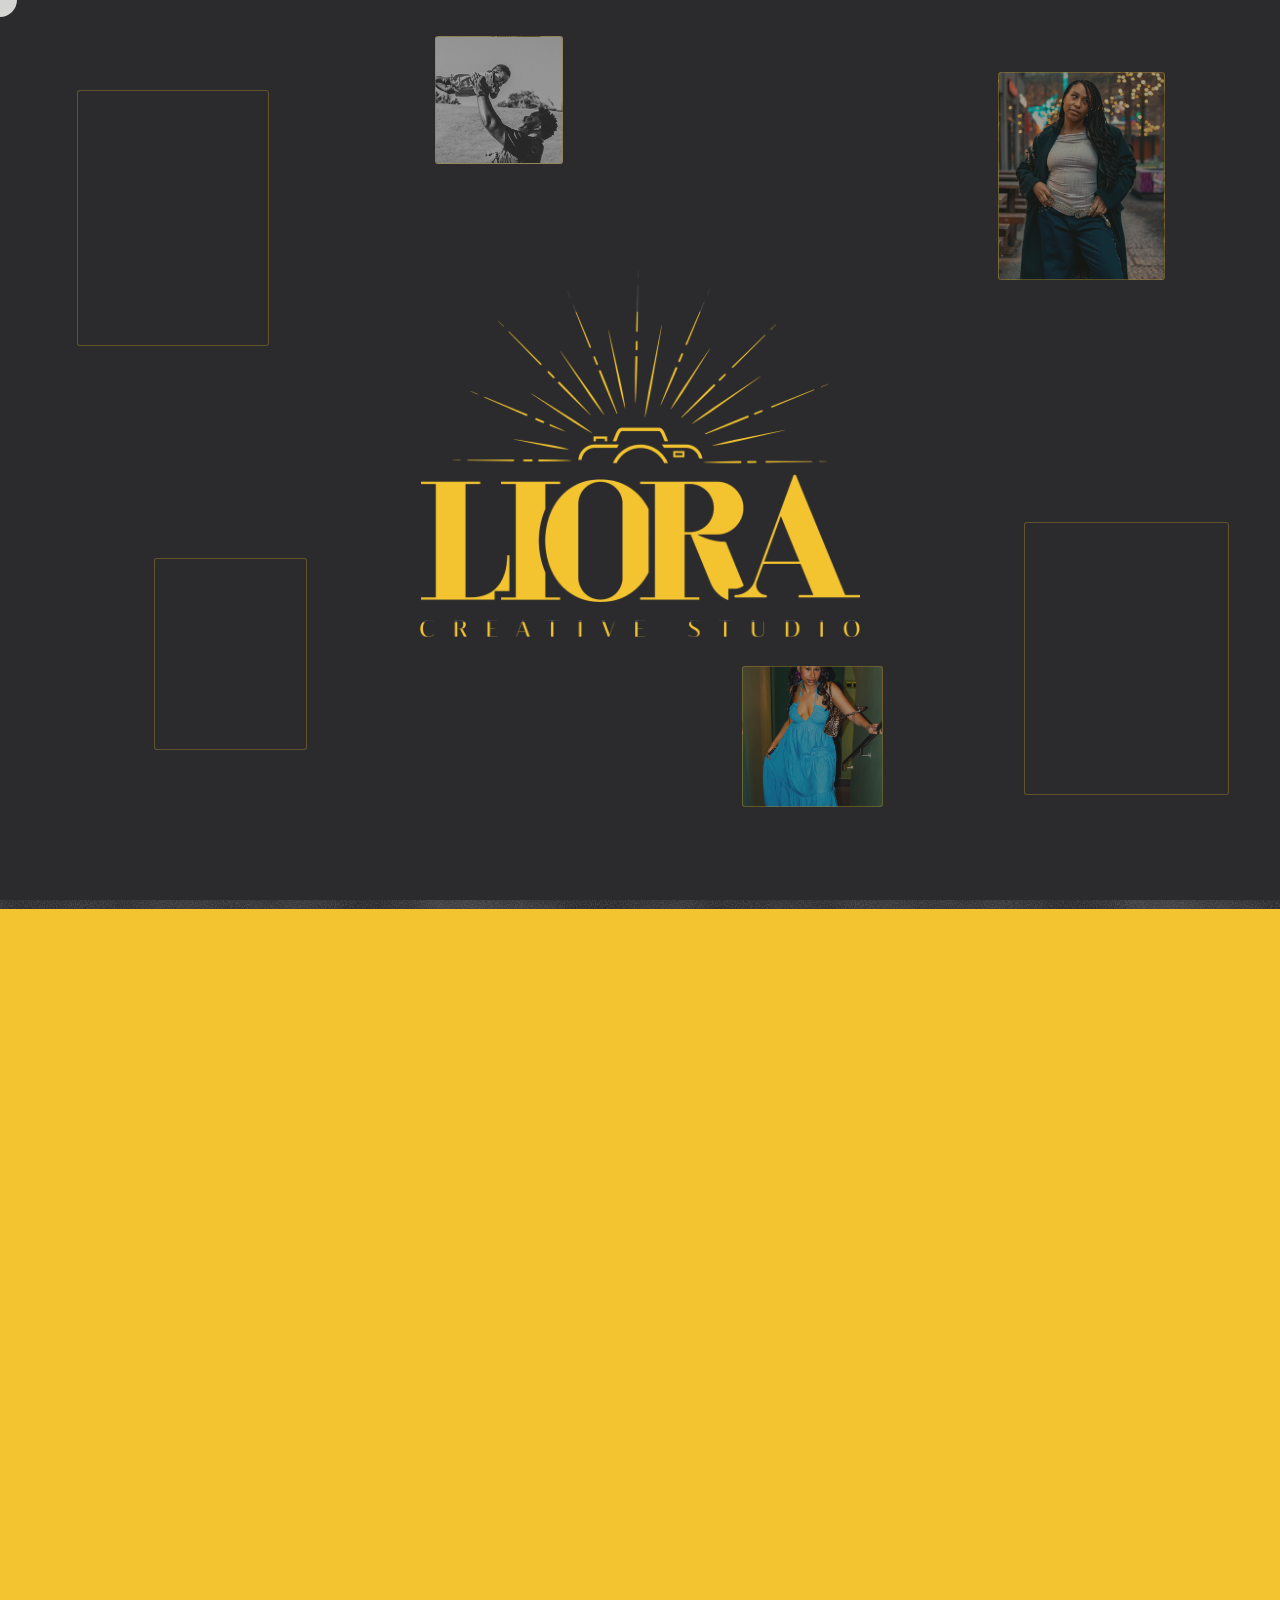
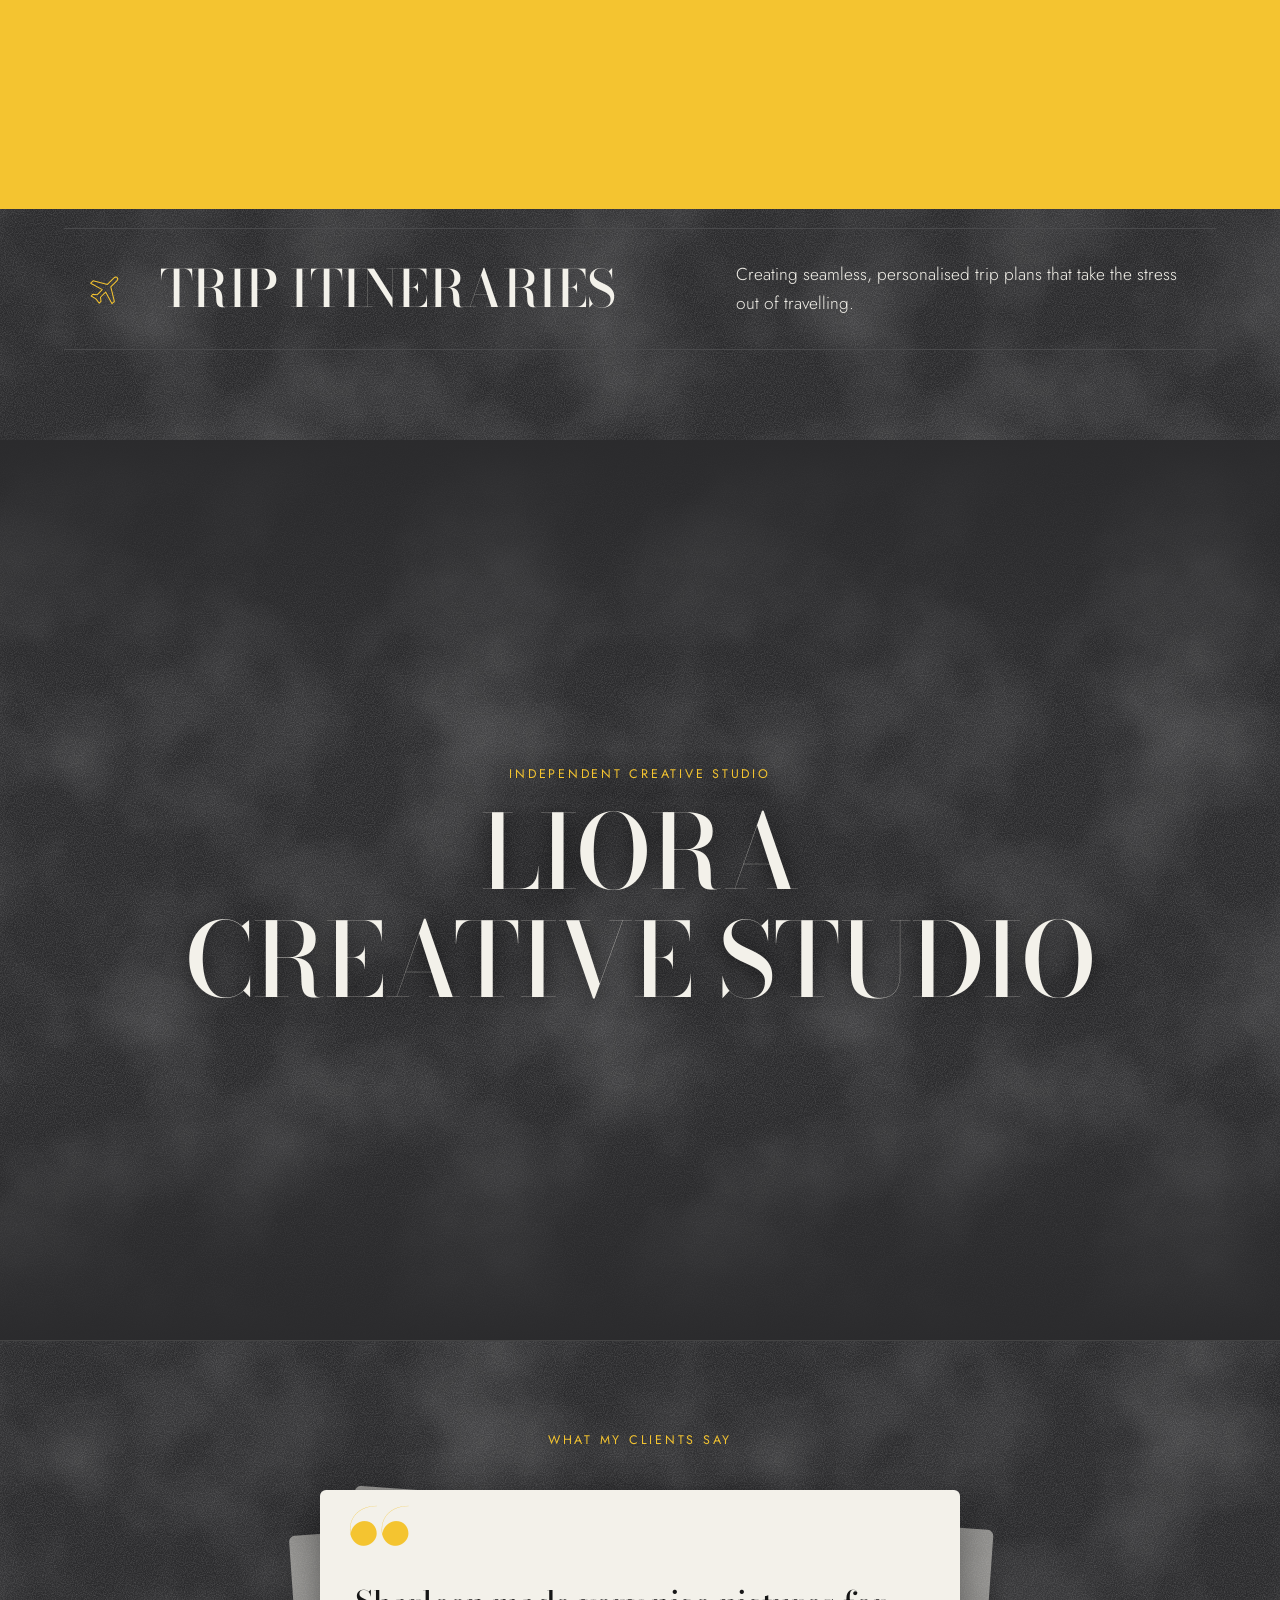
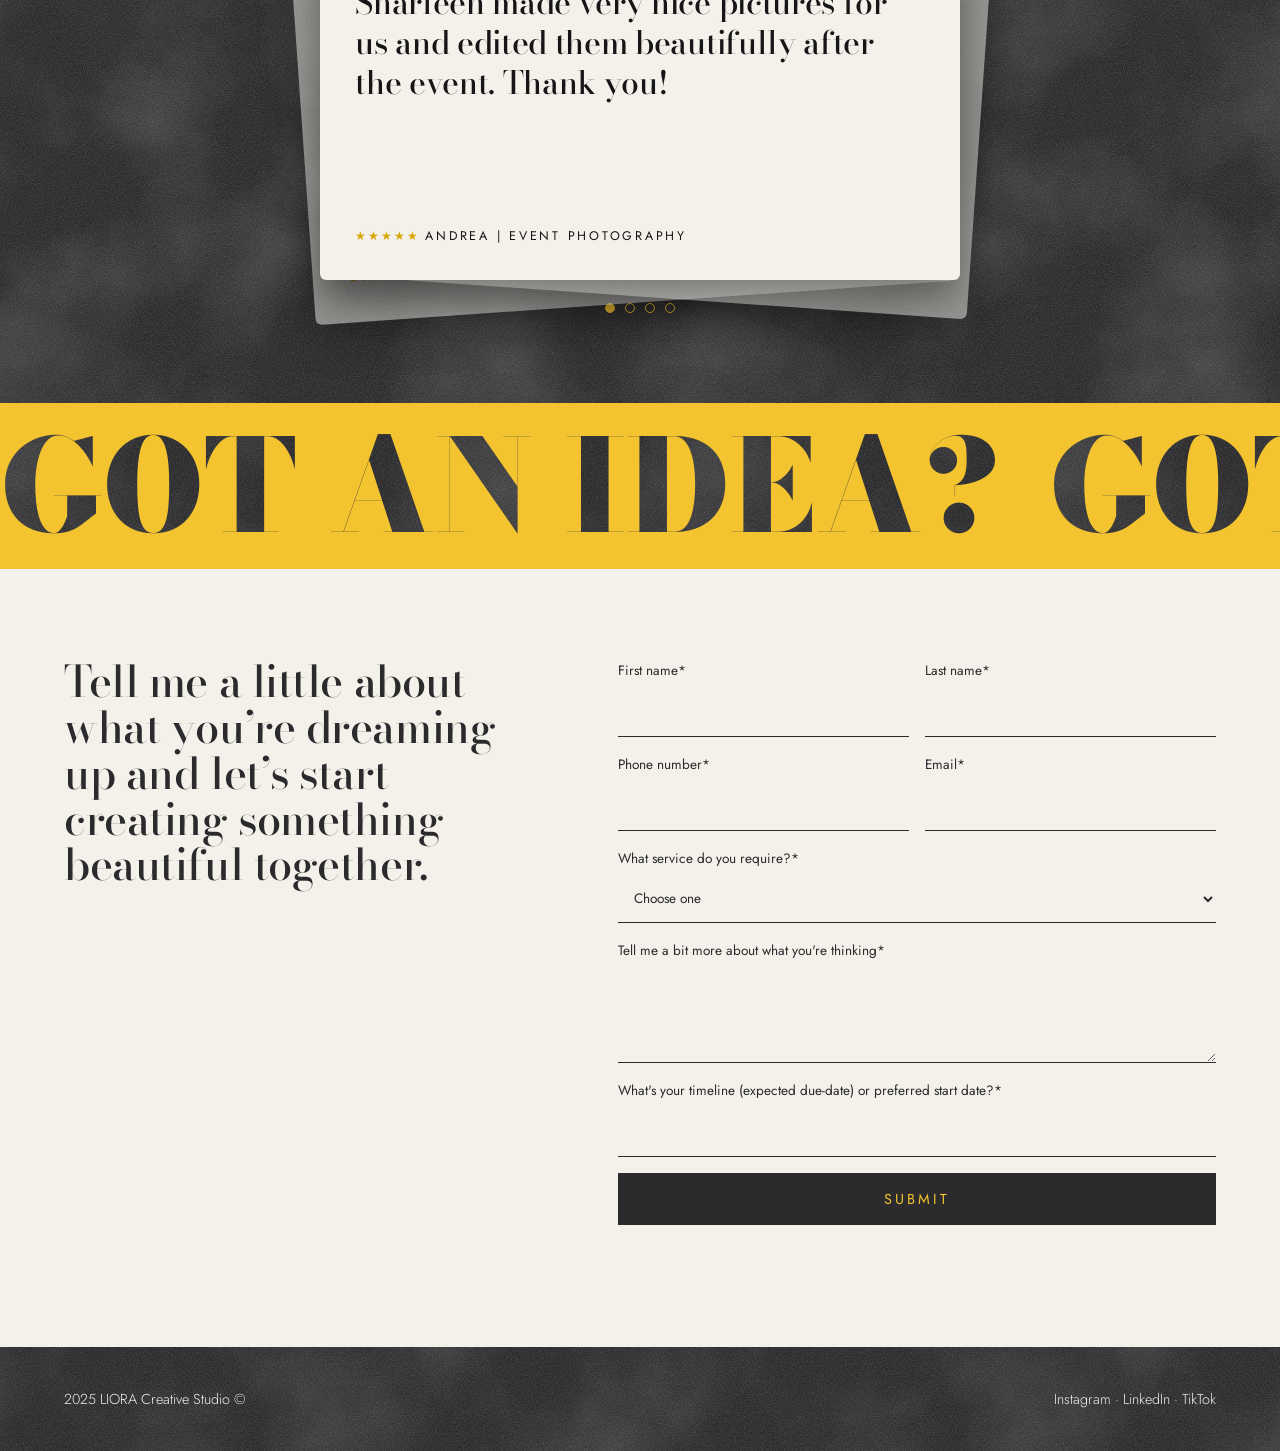
==== commit 170cdd30: "Add files via upload" ====
--- a/index.html
+++ b/index.html
@@ -3,11 +3,12 @@
 <head>
 <meta charset="utf-8">
 <meta name="viewport" content="width=device-width, initial-scale=1, viewport-fit=cover">
-<title>LIORA Creative Studio | Photography, Graphic Design &amp; Trip Planning</title>
-<meta name="description" content="LIORA Creative Studio – portrait and event photography, graphic design and bespoke trip itineraries by Sharleen Mahembe. Based between South-West England and London.">
-<meta property="og:title" content="LIORA Creative Studio">
-<meta property="og:description" content="Photography, graphic design and bespoke trip planning by Sharleen Mahembe.">
+<title>Bristol Photographer &amp; Graphic Designer | LIORA Creative Studio</title>
+<meta name="description" content="LIORA Creative Studio offers portrait, event and wedding photography, graphic design, wedding stationery, custom posters and bespoke trip itineraries. Based in Bristol, working between South-West England and London.">
+<meta property="og:title" content="Bristol Photographer &amp; Graphic Designer | LIORA Creative Studio">
+<meta property="og:description" content="LIORA Creative Studio offers portrait, event and wedding photography, graphic design, wedding stationery, custom posters and bespoke trip itineraries. Based in Bristol, working between South-West England and London.">
 <meta property="og:type" content="website">
+<meta property="og:site_name" content="LIORA Creative Studio">
 <meta property="og:url" content="https://lioracreativestudio.com/">
 <meta property="og:image" content="https://lioracreativestudio.com/assets/mark.png">
 <meta name="theme-color" content="#2B2B2D">
@@ -17,6 +18,7 @@
 <link href="https://fonts.googleapis.com/css2?family=Bodoni+Moda:opsz,wght@6..96,400;6..96,500;6..96,700;6..96,900&family=Jost:wght@300;400;500&display=swap" rel="stylesheet">
 <link rel="stylesheet" href="/style.css">
 <noscript><style>body.lock{overflow:auto}#intro{display:none}#hl{visibility:visible}.hero h1 i{transform:none}.view{display:none}</style></noscript>
+<script type="application/ld+json">{"@context": "https://schema.org", "@type": "ProfessionalService", "name": "LIORA Creative Studio", "url": "https://lioracreativestudio.com/", "image": "https://lioracreativestudio.com/assets/mark.png", "logo": "https://lioracreativestudio.com/assets/mark.png", "description": "LIORA Creative Studio offers portrait, event and wedding photography, graphic design, wedding stationery, custom posters and bespoke trip itineraries. Based in Bristol, working between South-West England and London.", "email": "lioracreativeagency@gmail.com", "address": {"@type": "PostalAddress", "addressLocality": "Bristol", "addressCountry": "GB"}, "areaServed": [{"@type": "City", "name": "Bristol"}, {"@type": "AdministrativeArea", "name": "South West England"}, {"@type": "City", "name": "London"}], "founder": {"@type": "Person", "name": "Sharleen Mahembe"}, "sameAs": ["https://www.instagram.com/liora.ca/", "https://www.linkedin.com/in/sharleen-mahembe-73a87a235/", "https://www.tiktok.com/@liora.ca"], "makesOffer": [{"@type": "Offer", "itemOffered": {"@type": "Service", "name": "Portrait photography"}}, {"@type": "Offer", "itemOffered": {"@type": "Service", "name": "Event photography"}}, {"@type": "Offer", "itemOffered": {"@type": "Service", "name": "Wedding photography"}}, {"@type": "Offer", "itemOffered": {"@type": "Service", "name": "Wedding stationery design"}}, {"@type": "Offer", "itemOffered": {"@type": "Service", "name": "Custom poster design"}}, {"@type": "Offer", "itemOffered": {"@type": "Service", "name": "Printed material design"}}, {"@type": "Offer", "itemOffered": {"@type": "Service", "name": "Bespoke trip planning"}}]}</script>
 </head>
 <body class="lock">
 
@@ -44,7 +46,7 @@
 
 <section class="sv pad" id="offer">
   <h2 data-t="offer_heading">What can I do for you?</h2>
-  <p data-t="offer_intro">Based between South-West England and London, I offer a range of creative services. Whether you need a fresh set of brand visuals or coverage for a special moment, I’m sure I can help you out. Drop me a message and we can start bringing your ideas to life.</p>
+  <p data-t="offer_intro">Based in Bristol, working between South-West England and London, I offer a range of creative services. Whether you need a fresh set of brand visuals or coverage for a special moment, I’m sure I can help you out. Drop me a message and we can start bringing your ideas to life.</p>
   <a class="row" href="/services"><svg viewBox="0 0 48 48"><path d="M6 15h8l3-5h14l3 5h8v22H6z"/><circle cx="24" cy="25" r="7"/></svg><h3 data-t="offer1_title">PHOTOGRAPHY</h3><p data-t="offer1_desc">Capturing authentic moments and portraits with clarity, creativity, and care.</p></a>
   <a class="row" href="/services"><svg viewBox="0 0 48 48"><path d="M42 6C32 10 24 18 21 26l4 4c8-3 16-11 17-24z"/><path d="M21 26c-5 0-7 3-7 6 0 3-2 5-6 6 8 4 16 1 17-8"/></svg><h3 data-t="offer2_title">GRAPHIC DESIGN</h3><p data-t="offer2_desc">Crafting artistic visuals and thoughtful designs that bring your ideas to life.</p></a>
   <a class="row" href="/services"><svg viewBox="0 0 48 48"><g transform="rotate(45 24 24) translate(3.6 3.6) scale(.85)"><path d="M24 3c1.7 0 2.6 1.6 2.6 3.6V17l16 9.6v4.2l-16-4.6v9.2l4.2 3.2v3.2L24 40.8l-6.8 1.8v-3.2l4.2-3.2v-9.2l-16 4.6v-4.2l16-9.6V6.6C21.4 4.6 22.3 3 24 3z"/></g></svg><h3 data-t="offer3_title">TRIP ITINERARIES</h3><p data-t="offer3_desc">Creating seamless, personalised trip plans that take the stress out of travelling.</p></a>
--- a/style.css
+++ b/style.css
@@ -31,7 +31,8 @@
 .fr{position:relative;border:1px solid var(--yel);border-radius:4px;overflow:hidden;display:block}
 .fr .ph{position:absolute;inset:0;background-size:cover;background-position:center;clip-path:inset(0 round 3px);transition:clip-path .55s cubic-bezier(.2,.7,.2,1)}
 .fr:hover .ph{clip-path:inset(12px round 2px)}
-.photo{aspect-ratio:4/5}
+.fr>.pic{display:block;width:100%;height:auto;clip-path:inset(0 round 3px);transition:clip-path .55s cubic-bezier(.2,.7,.2,1)}.fr:hover>.pic{clip-path:inset(12px round 2px)}.fr.real{aspect-ratio:auto}
+.photo{aspect-ratio:4/5}.photo.real{aspect-ratio:auto;justify-self:end;max-width:100%}.photo.real>.pic{max-height:80vh;width:auto;max-width:100%}
 .story{display:grid;grid-template-columns:1fr 1fr;gap:5vw;border-top:1px solid #444}
 .story p{max-width:56ch;margin-bottom:1rem}
 .story h2{font-size:clamp(2rem,4.4vw,3.6rem);color:var(--yel)}
@@ -60,16 +61,17 @@
 .rp{position:absolute;z-index:1;background-size:cover;filter:grayscale(1) blur(10px);opacity:0;transform:scale(.8);transition:opacity .5s,filter .6s,transform .8s;pointer-events:none}
 .rp.on{opacity:.92;filter:grayscale(1) blur(0);transform:none}.rp.off{opacity:0;filter:grayscale(1) blur(8px);transition-duration:.6s}
 .slides{position:relative;max-width:640px;margin:2.6rem auto 0;height:clamp(310px,44vw,390px)}
-.slides figure{position:absolute;inset:0;background:var(--paper);color:#161616;border-radius:6px;padding:2.2rem;text-align:left;display:flex;flex-direction:column;justify-content:space-between;transition:transform .9s cubic-bezier(.2,.7,.2,1),opacity .6s;box-shadow:0 18px 40px rgba(0,0,0,.4)}
+.slides figure{position:absolute;inset:0;overflow:hidden;background:var(--paper);color:#161616;border-radius:6px;padding:2.2rem;text-align:left;display:flex;flex-direction:column;justify-content:space-between;transition:transform .9s cubic-bezier(.2,.7,.2,1),opacity .6s;box-shadow:0 18px 40px rgba(0,0,0,.4)}
 .slides figure::before{content:"\201C";position:absolute;top:.5rem;left:1.6rem;font:900 6.5rem/1 "Bodoni Moda",serif;color:var(--yel)}
 .slides blockquote{font-size:clamp(1.3rem,2.6vw,2rem);line-height:1.25;margin-top:3.6rem}
 .slides span::before{content:"\2605\2605\2605\2605\2605  ";color:#d9a406;letter-spacing:.15em}
 .gal h1{font-size:clamp(2rem,5.5vw,4.6rem);text-align:left}.gal .ic{margin-left:0}
 button.fr{padding:0;background:none;cursor:pointer;width:100%;font:inherit;color:inherit}
 .fr.g .ph{clip-path:inset(100% 0 0 0);transition:clip-path .9s cubic-bezier(.2,.7,.2,1)}
+.fr.g .pic{clip-path:inset(100% 0 0 0);transition:clip-path .9s cubic-bezier(.2,.7,.2,1)}.fr.g.in .pic{clip-path:inset(0 round 3px)}.fr.g.in:hover .pic{clip-path:inset(12px round 2px);transition-duration:.55s}
 .fr.g.in .ph{clip-path:inset(0 round 3px)}
 .fr.g.in:hover .ph,.fr.g.in:focus-visible .ph{clip-path:inset(12px round 2px);transition-duration:.55s}
-#lb{position:fixed;inset:0;z-index:9;background:rgba(24,24,26,.97);display:none;grid-template-columns:auto 1fr auto;align-items:center;gap:1rem;padding:2rem}
+#lb{position:fixed;inset:0;z-index:10;background:rgba(24,24,26,.97);display:none;grid-template-columns:auto 1fr auto;align-items:center;gap:1rem;padding:2rem}
 #lb.on{display:grid;animation:lbin .4s}
 @keyframes lbin{from{opacity:0}}
 .lbw{display:grid;justify-items:center;gap:1rem}
@@ -82,8 +84,8 @@
 .gi .tag{font:500 clamp(1.8rem,3.4vw,2.8rem)/1.2 "Bodoni Moda",serif;color:var(--yel);margin:0;max-width:18ch;justify-self:center;text-align:left}
 .hs{position:relative}
 .hsv{position:sticky;top:0;height:100vh;overflow:hidden}
-.hst{display:flex;align-items:center;height:100%;gap:2.6vw;padding:0 10vw;will-change:transform}
-.hst::after{content:"";flex:0 0 8vw}
+.hst{position:relative;display:flex;align-items:center;height:100%;gap:2.6vw;padding:0 10vw;will-change:transform}
+.hst::after{display:none}.hst .fr.real>.pic{height:100%;width:auto;max-width:none}
 .hst .fr{display:block;flex:0 0 auto;width:auto;will-change:transform,opacity}
 .hsb{position:absolute;left:5vw;right:5vw;bottom:2.2rem;display:flex;gap:1.2rem;align-items:center}
 .hsb i{flex:1;height:1px;background:rgba(255,255,255,.25)}
@@ -91,40 +93,48 @@
 .tg{display:flex;gap:.6rem;justify-content:flex-end;align-items:center;margin-bottom:.8rem;font-size:.7rem}
 .tg button{background:none;border:0;color:#fff;font:inherit;letter-spacing:inherit;cursor:pointer;padding:.2rem 0;opacity:.55}.tg button.on{opacity:1;border-bottom:1px solid var(--yel)}
 .gmode .hs{height:auto!important}.gmode .hsv{position:static;height:auto;overflow:visible}
-.gmode .hst{display:grid;grid-template-columns:repeat(3,1fr);gap:1.2rem;height:auto;padding:0;transform:none!important;align-items:start}
+.gmode .hst{display:block;columns:3 260px;column-gap:1.2rem;height:auto;padding:0!important;transform:none!important}
 .gmode .hst::after,.gmode .hsb{display:none}
-.gmode .hst .fr{width:100%;height:auto!important;margin-top:0!important;transform:none!important;opacity:1!important}
+.gmode .hst .fr{width:100%;height:auto!important;margin:0 0 1.2rem!important;transform:none!important;opacity:1!important;break-inside:avoid}.gmode .hst .fr.real>.pic{width:100%;height:auto}
 .sec{margin:9vh 0 0}.sec h2{font-size:clamp(1.8rem,3.6vw,3rem);margin-bottom:.4rem}.sec>p{max-width:56ch;margin-bottom:2rem}
 .tabs{display:flex;gap:1.6rem;margin:2rem 0 0}.tabs button{background:none;border:0;color:#fff;font:inherit;letter-spacing:inherit;cursor:pointer;padding:.3rem 0;opacity:.6}.tabs button:hover{opacity:1;border-bottom:1px solid var(--yel)}
-.cards{display:grid;grid-template-columns:repeat(3,1fr);gap:1.4rem}
+.cards{display:grid;grid-template-columns:repeat(3,1fr);gap:1.4rem;align-items:start}
 .card{display:block;text-align:left;background:none;border:0;padding:0;color:inherit;font:inherit;cursor:pointer}
-.card .fr{display:block;aspect-ratio:4/5}.card:hover .ph{clip-path:inset(12px round 2px)}
+.card .fr{display:block;aspect-ratio:4/5}.card .fr.real{aspect-ratio:auto}.card:hover .ph{clip-path:inset(12px round 2px)}
 .card h3{font-size:1.5rem;margin:.8rem 0 .1rem}.card small{display:block;opacity:.85}
 .pw{position:relative;isolation:isolate;height:clamp(520px,88vh,800px);border:1px solid rgba(255,255,255,.18);border-radius:4px;overflow:hidden}
 .pw>.sm{position:absolute;left:1.2rem;top:1rem;opacity:.7;pointer-events:none}
 .po{position:absolute;touch-action:none;cursor:grab;box-shadow:0 14px 30px rgba(0,0,0,.45);transform:rotate(var(--r));transition:transform .3s,box-shadow .3s}
 .po:hover{transform:rotate(var(--r)) scale(1.05);box-shadow:0 22px 44px rgba(0,0,0,.55)}.po:active{cursor:grabbing}
-.po div{position:absolute;inset:0;background-size:cover;pointer-events:none}
-.ext{display:grid;grid-template-columns:repeat(4,1fr);grid-auto-rows:150px;gap:1rem}
-.ext .fr:nth-child(3n+1){grid-row:span 2}.ext .fr:nth-child(5n+2){grid-column:span 2}
+.po div{position:absolute;inset:0;background-size:cover;pointer-events:none}.po .pic{display:block;width:100%;height:auto;pointer-events:none}
+.ext{display:block;columns:4 220px;column-gap:1rem}
+.ext .fr{width:100%;margin-bottom:1rem;break-inside:avoid}
 #pj{position:fixed;inset:0;z-index:9;background:var(--char);overflow:auto;display:none;clip-path:inset(0)}#pj.on{display:block}
 #pjx{position:fixed;top:1.2rem;right:1.2rem;z-index:2;background:var(--char);border:1px solid var(--yel);color:var(--yel);width:3rem;height:3rem;border-radius:50%;cursor:pointer;font-size:1.1rem}
 .pi{max-width:1100px;margin:0 auto;padding:5rem 5vw 10vh}.pi h2{font-size:clamp(2.4rem,6vw,5rem);margin-bottom:1.6rem;color:#fff}.pi h3{font-size:1.8rem;margin:5vh 0 1rem}
 .pm{display:grid;grid-template-columns:1fr 1.1fr;gap:4vw;align-items:center;margin-bottom:5vh}
 .pm ul{list-style:none;padding:0}.pm li{padding:.55rem 0;border-bottom:1px solid #4a4a4c}.pm b{font-weight:400;color:var(--yel);display:inline-block;min-width:6.5rem}
-.pim{display:grid;grid-template-columns:1fr 1fr;gap:1rem}.pim div{aspect-ratio:4/3;border-radius:3px;background-size:cover}.pim .w{grid-column:1/-1;aspect-ratio:16/9}
+.pim{display:grid;grid-template-columns:1fr 1fr;gap:1rem;align-items:start}.pim .pic{display:block;width:100%;height:auto;border-radius:3px}.pim .pic.w{grid-column:1/-1}.pim div{aspect-ratio:4/3;border-radius:3px;background-size:cover}.pim .w{grid-column:1/-1;aspect-ratio:16/9}
 .poly{position:relative;width:min(320px,80%);aspect-ratio:4/5;background:#fff;padding:14px 14px 56px;box-shadow:0 18px 40px rgba(0,0,0,.5);transform:rotate(-3deg);margin:0 auto}
 .poly i{position:absolute;left:14px;right:14px;top:14px;bottom:56px;opacity:0;transition:opacity .35s;background-size:cover}.poly i.on{opacity:1}
 .poly span{position:absolute;left:0;right:0;bottom:16px;text-align:center;color:#222;font:400 .8rem "Jost"}
 .notes{display:grid;grid-template-columns:repeat(5,1fr);gap:1rem;padding:1.5rem 0;margin-bottom:3vh}
 .note{aspect-ratio:3/4;background:var(--yel);color:#161616;border-radius:2px;padding:.8rem;font:500 .8rem "Jost";transform:rotate(var(--r));box-shadow:0 10px 22px rgba(0,0,0,.4);transition:transform .45s cubic-bezier(.2,.7,.2,1);position:relative;background-size:cover}
-.note:hover{transform:scale(1.7) rotate(0);z-index:3}
+.notes{align-items:start}.note.real{padding:0;aspect-ratio:auto;background:none;border:0;cursor:zoom-in;line-height:0}.note img{display:block;width:100%;height:auto;border-radius:2px}.note.real:hover{transform:scale(1.06) rotate(0)}.note:not(.real){aspect-ratio:9/16}
+.note:not(.real):hover{transform:scale(1.15) rotate(0);z-index:3}
+.dp p{margin-bottom:1rem;max-width:60ch}.dp p:last-child{margin-bottom:0}.th .dp p{max-width:60ch}.th{display:grid;grid-template-columns:1fr minmax(240px,330px);gap:4vw;align-items:center;margin-bottom:9vh}.th p{max-width:60ch}.th h2{margin-bottom:1rem}
+.mapc{background:var(--paper);padding:12px 12px 16px;box-shadow:0 18px 40px rgba(0,0,0,.5);transform:rotate(2.5deg);justify-self:center;width:100%;max-width:330px}
+.mapc .mw{position:relative;aspect-ratio:4/3;overflow:hidden;background:#1d1d1f}.mapc svg.mgr,.mapc .mimg{position:absolute;inset:0;width:100%;height:100%}
+.mapc .pin{position:absolute;left:50%;top:50%;width:34px;transform:translate(-50%,-92%);filter:drop-shadow(0 4px 4px rgba(0,0,0,.5));animation:pinb 2.4s ease-in-out infinite}
+.mapc .pulse{position:absolute;left:50%;top:50%;width:14px;height:14px;margin:-7px 0 0 -7px;border-radius:50%;background:rgba(244,196,48,.55);animation:pulse 2.4s ease-out infinite}
+.mapc p{color:#222;margin:.8rem 0 0;text-align:center;font-size:.72rem;max-width:none}
+@keyframes pinb{50%{transform:translate(-50%,-102%)}}@keyframes pulse{to{transform:scale(5);opacity:0}}
 .mo{display:grid;grid-template-columns:repeat(4,1fr);grid-auto-rows:170px;gap:1rem}
-.mo>div{position:relative;border-radius:3px;background-size:cover}.mo>div:nth-child(1){grid-column:span 2;grid-row:span 2}.mo>div:nth-child(4){grid-row:span 2}
+.mo>div{position:relative;overflow:hidden;border-radius:3px;background-size:cover;background-position:center}.mo>div:nth-child(1){grid-column:span 2;grid-row:span 2}.mo>div:nth-child(4){grid-row:span 2}.mo video{position:absolute;inset:0;width:100%;height:100%;object-fit:cover}
 .stub{position:absolute;right:-.6rem;bottom:-.8rem;background:#f3f1ea;color:#161616;padding:.5rem .8rem;transform:rotate(5deg);box-shadow:0 8px 18px rgba(0,0,0,.5);font:500 .7rem "Jost";letter-spacing:.14em;border-left:2px dashed #999}
 .leaf{position:absolute;left:-.6rem;top:-.6rem;width:38%;aspect-ratio:3/4;background:#f3f1ea;background-size:cover;transform:rotate(-6deg);box-shadow:0 8px 18px rgba(0,0,0,.5)}
 .rev{display:grid;grid-template-columns:1fr 1fr;gap:1rem}.rev blockquote{background:var(--paper);color:#161616;padding:1.6rem;border-radius:4px;font-size:1.3rem}.rev span{display:block;margin-top:.8rem;font:400 .75rem Jost;letter-spacing:.2em}
-@media (max-width:800px){.gi{grid-template-columns:1fr}.gi .tag{justify-self:start}.cards,.rev,.pm{grid-template-columns:1fr}.notes{grid-template-columns:repeat(2,1fr)}.ext,.mo{grid-template-columns:repeat(2,1fr)}.note:hover{transform:scale(1.3)}.gmode .hst{grid-template-columns:repeat(2,1fr)}}
+@media (max-width:800px){.th{grid-template-columns:1fr}.gi{grid-template-columns:1fr}.gi .tag{justify-self:start}.cards,.rev,.pm{grid-template-columns:1fr}.notes{grid-template-columns:repeat(2,1fr)}.ext{columns:2}.mo{grid-template-columns:repeat(2,1fr)}.note:hover{transform:scale(1.3)}.gmode .hst{columns:2}}
 .sv2{display:flex;gap:.6rem;height:min(74vh,620px);margin-top:3rem}
 .sp{position:relative;flex:1;overflow:hidden;border:1px solid rgba(255,255,255,.22);border-radius:4px;cursor:pointer;transition:flex .75s cubic-bezier(.2,.7,.2,1)}
 .sp.on{flex:5.2}
@@ -143,7 +153,7 @@
 @media (max-width:800px){.sv2{flex-direction:column;height:auto}.sp{flex:none;height:92px;transition:height .6s}.sp.on{height:400px}.sp .vt{top:1.3rem;bottom:auto;justify-content:flex-start;padding-left:1.2rem}.sp .vt span{writing-mode:horizontal-tb;transform:none}.sp>.no{display:none}.sp .in{width:100%}}
 .tri .lead{font:500 clamp(1.5rem,2.8vw,2.3rem)/1.2 "Bodoni Moda",serif;margin-bottom:1.4rem}.tri .tag2{font:500 clamp(1.3rem,2.4vw,2rem)/1.25 "Bodoni Moda",serif;color:var(--yel);margin-top:1.8rem}
 .ch{text-align:center;max-width:62ch;margin:0 auto}.ch p{margin-bottom:2rem}
-.em{display:inline-flex;flex-wrap:wrap;gap:1rem;justify-content:center;align-items:center}
+.em{display:flex;flex-direction:column;gap:1rem;justify-content:center;align-items:center;text-align:center}.em a.big{max-width:100%;overflow-wrap:anywhere}
 .em a.big{font:500 clamp(1.5rem,4vw,3.1rem)/1.1 "Bodoni Moda",serif;color:#fff;border-bottom:1px solid var(--yel);transition:color .3s}.em a.big:hover{color:var(--yel)}
 .em button{background:none;border:1px solid var(--yel);color:var(--yel);padding:.6rem 1.1rem;font:inherit;letter-spacing:.2em;cursor:pointer;transition:background .3s,color .3s}.em button:hover{background:var(--yel);color:var(--char)}
 .lk{display:flex;gap:2rem;justify-content:center;margin:2.4rem 0 0;flex-wrap:wrap}
@@ -219,3 +229,6 @@
 .nojs{padding:3rem 5vw;max-width:60ch}
 .hp{position:absolute;left:-9999px;opacity:0;pointer-events:none}
 .so header a[href="#"]{display:none}
+
+.lbph.real{height:auto;aspect-ratio:auto;border:0;background:none}.lbph.real img{display:block;max-height:78vh;max-width:calc(100vw - 12rem);width:auto;height:auto;border:1px solid var(--yel);border-radius:3px}
+@media (max-width:800px){.lbph.real img{max-width:calc(100vw - 4rem)}}
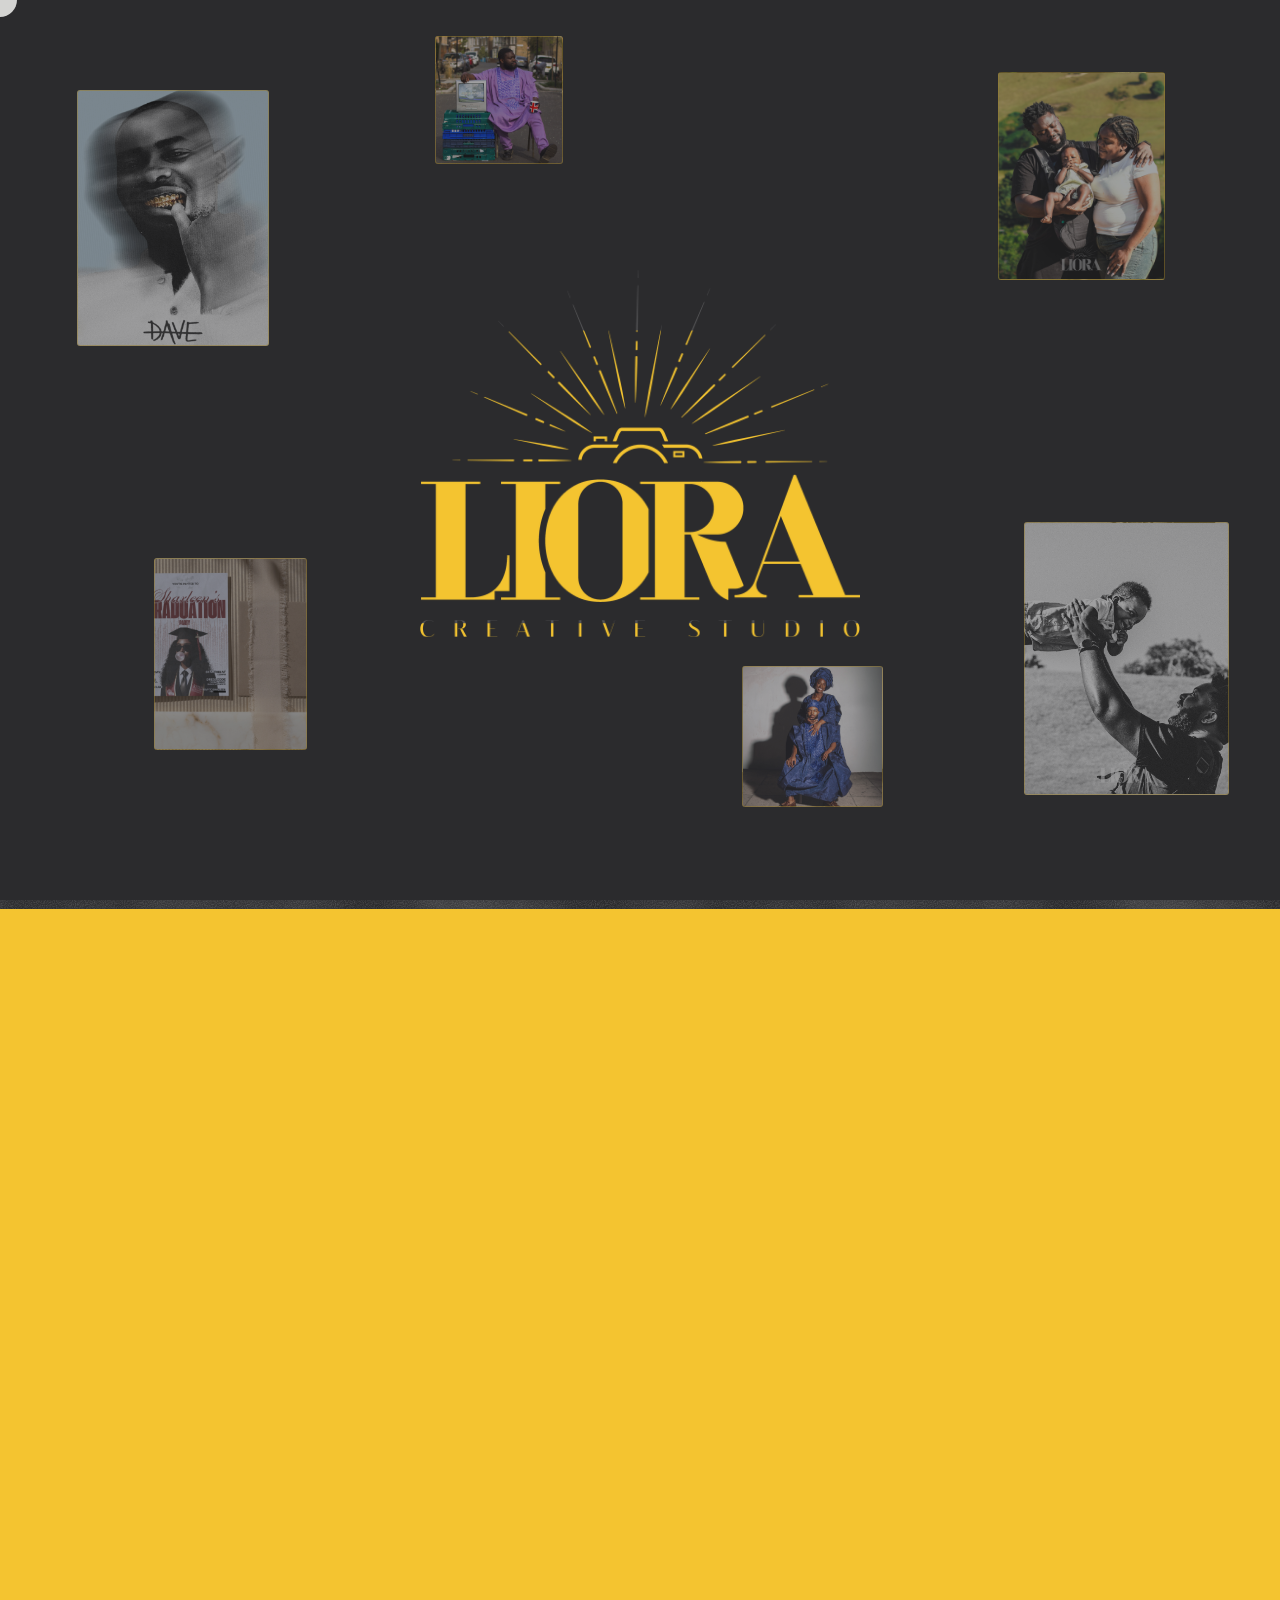
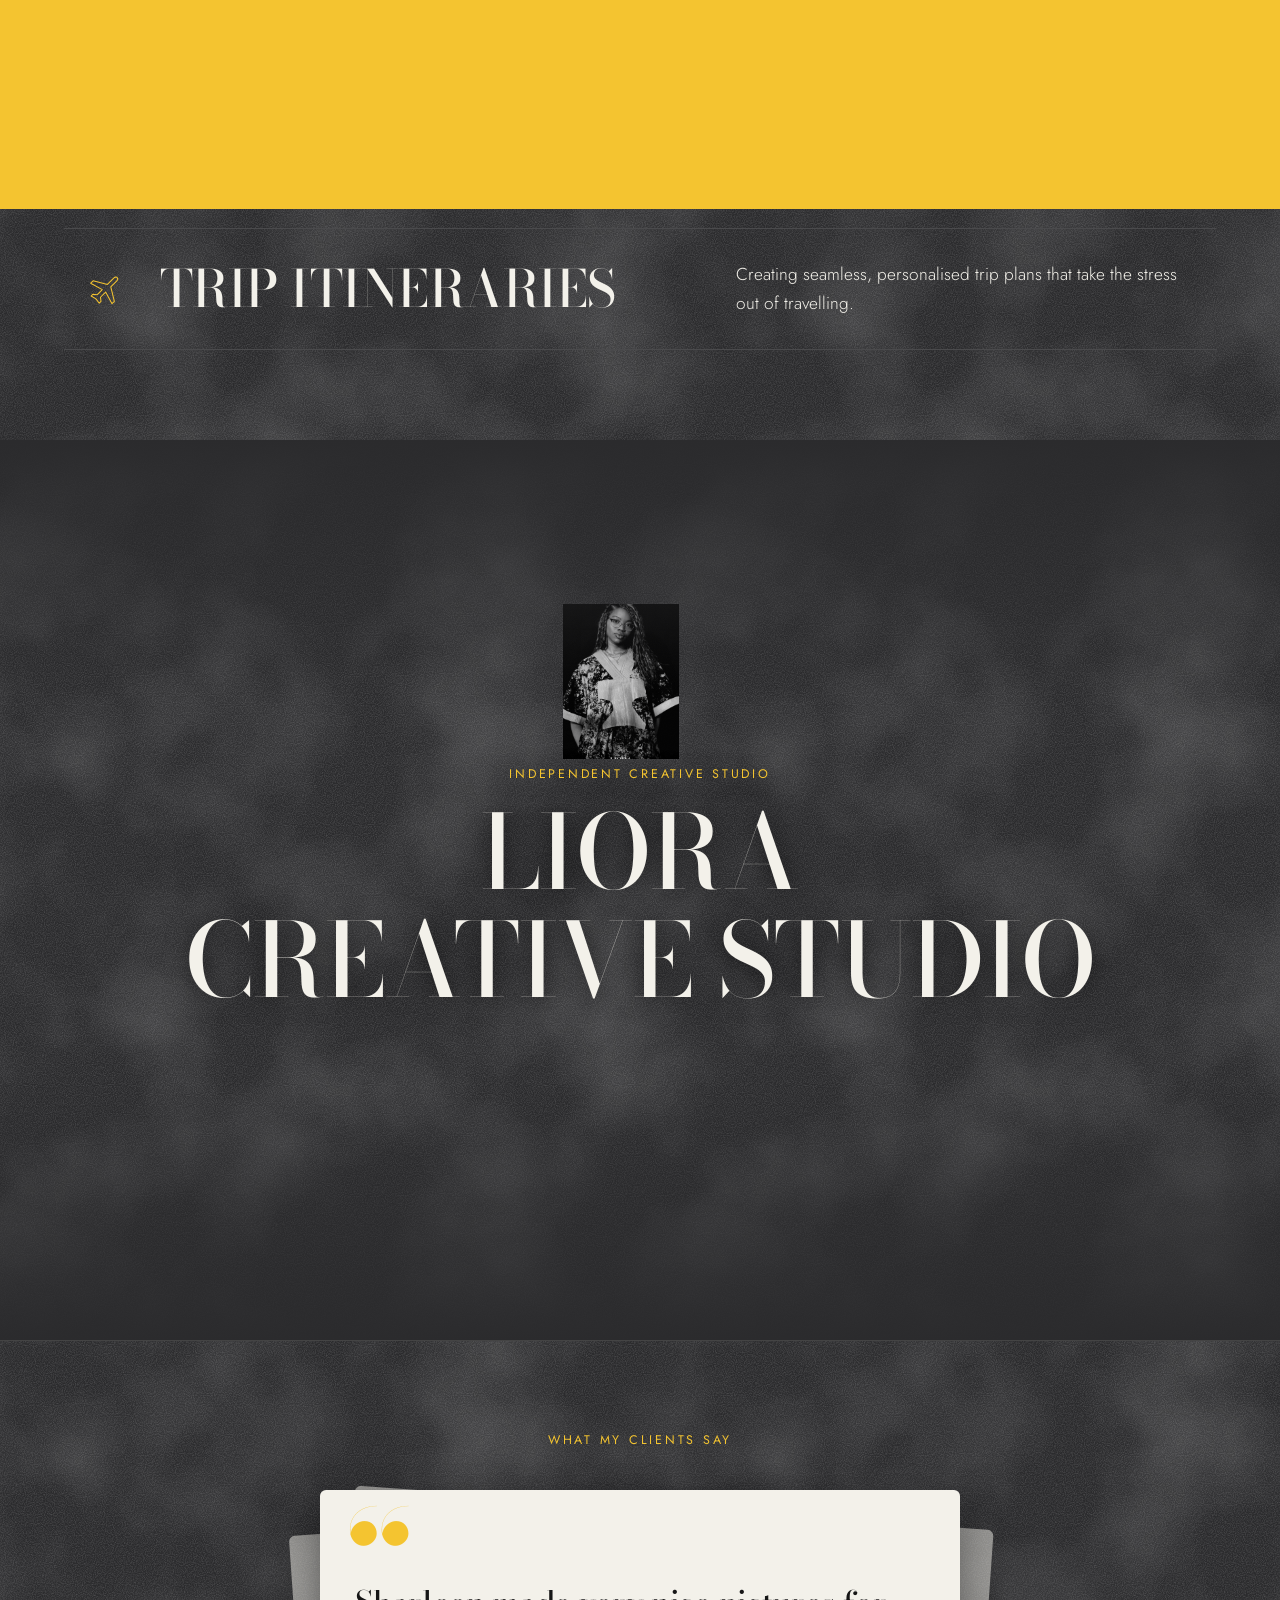
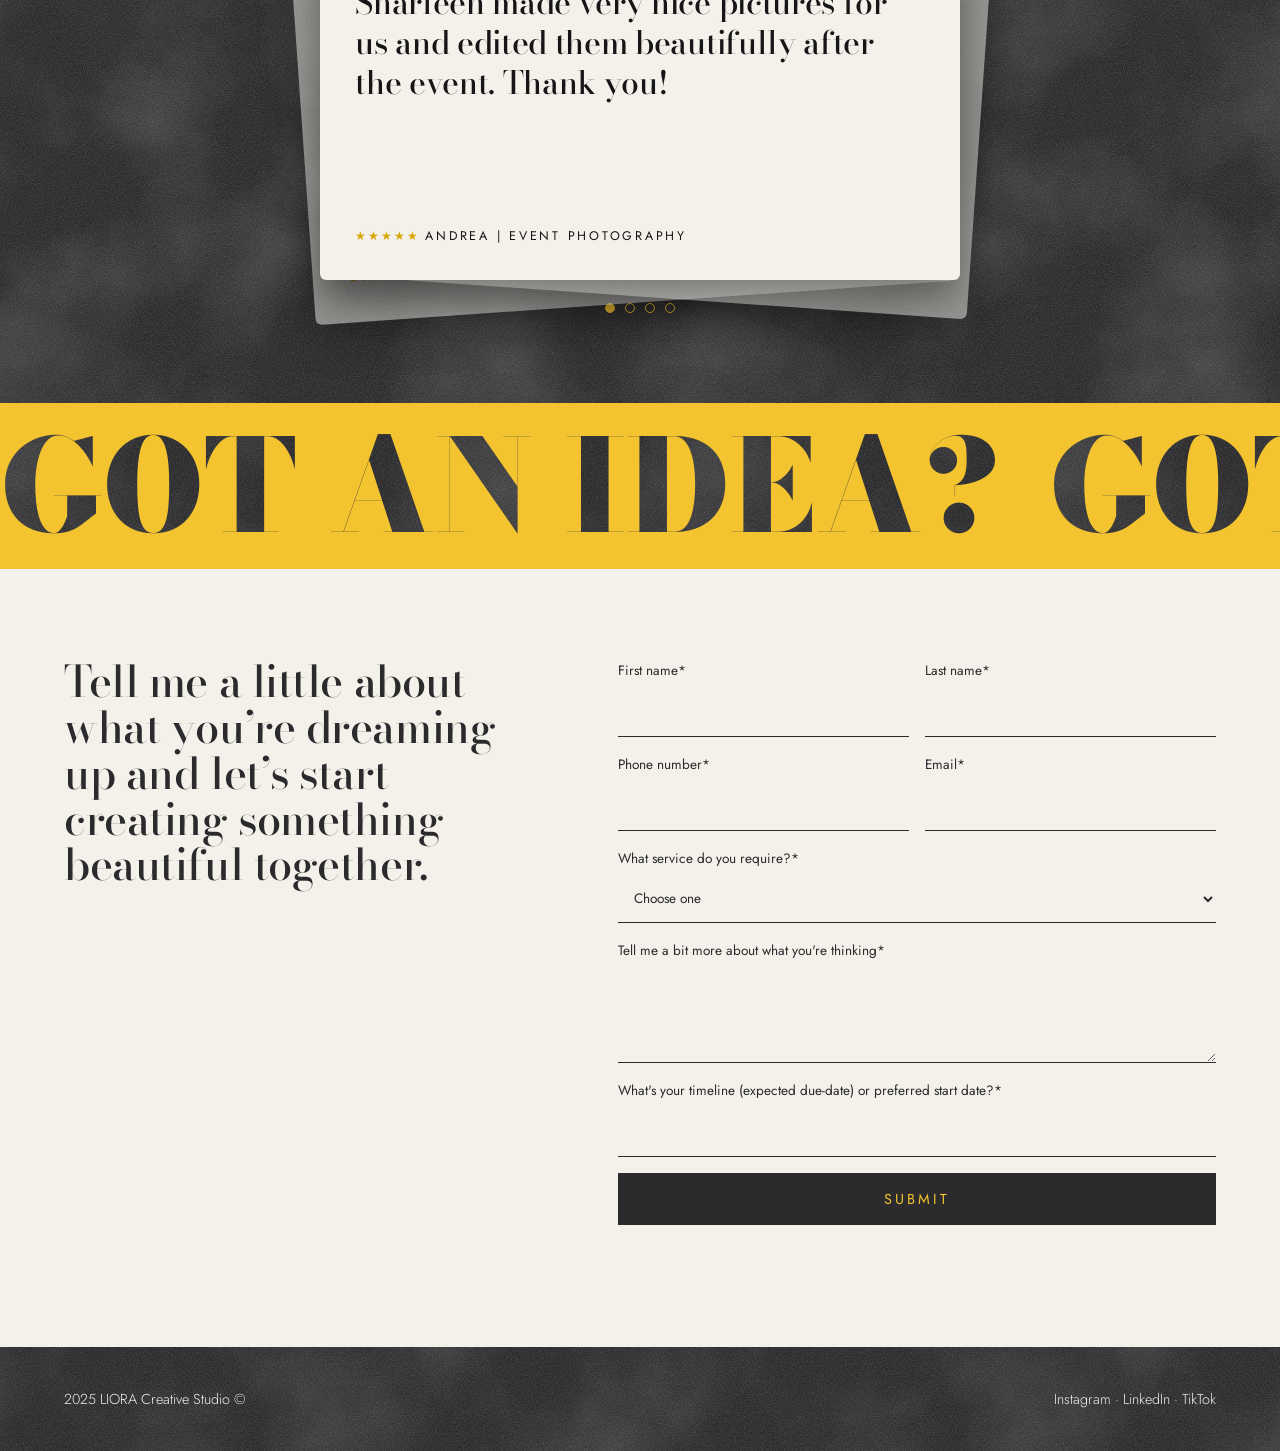
==== commit 68a7bc70: "Add files via upload" ====
--- a/index.html
+++ b/index.html
@@ -12,7 +12,10 @@
 <meta property="og:url" content="https://lioracreativestudio.com/">
 <meta property="og:image" content="https://lioracreativestudio.com/assets/mark.png">
 <meta name="theme-color" content="#2B2B2D">
-<link rel="icon" type="image/png" href="/assets/favicon.png">
+<link rel="icon" type="image/png" href="/assets/favicon-light.png" media="(prefers-color-scheme: light)">
+<link rel="icon" type="image/png" href="/assets/favicon-dark.png" media="(prefers-color-scheme: dark)">
+<link rel="icon" href="/favicon.ico" sizes="any">
+<link rel="apple-touch-icon" href="/assets/apple-touch-icon.png">
 <link rel="canonical" href="https://lioracreativestudio.com/">
 <link rel="preconnect" href="https://fonts.googleapis.com"><link rel="preconnect" href="https://fonts.gstatic.com" crossorigin>
 <link href="https://fonts.googleapis.com/css2?family=Bodoni+Moda:opsz,wght@6..96,400;6..96,500;6..96,700;6..96,900&family=Jost:wght@300;400;500&display=swap" rel="stylesheet">
--- a/style.css
+++ b/style.css
@@ -114,7 +114,8 @@
 .pi{max-width:1100px;margin:0 auto;padding:5rem 5vw 10vh}.pi h2{font-size:clamp(2.4rem,6vw,5rem);margin-bottom:1.6rem;color:#fff}.pi h3{font-size:1.8rem;margin:5vh 0 1rem}
 .pm{display:grid;grid-template-columns:1fr 1.1fr;gap:4vw;align-items:center;margin-bottom:5vh}
 .pm ul{list-style:none;padding:0}.pm li{padding:.55rem 0;border-bottom:1px solid #4a4a4c}.pm b{font-weight:400;color:var(--yel);display:inline-block;min-width:6.5rem}
-.pim{display:grid;grid-template-columns:1fr 1fr;gap:1rem;align-items:start}.pim .pic{display:block;width:100%;height:auto;border-radius:3px}.pim .pic.w{grid-column:1/-1}.pim div{aspect-ratio:4/3;border-radius:3px;background-size:cover}.pim .w{grid-column:1/-1;aspect-ratio:16/9}
+.pim{columns:2;column-gap:1rem}.pim>*{break-inside:avoid;margin-bottom:1rem}.pim .pic{display:block;width:100%;height:auto;border-radius:3px}.pim .pic.w,.pim div.w{column-span:all}.pim div{aspect-ratio:4/3;border-radius:3px;background-size:cover}.pim div.w{aspect-ratio:16/9}
+.pim .pss{display:grid;aspect-ratio:auto;background:none}.pss img{grid-area:1/1;width:100%;height:auto;align-self:center;border-radius:3px;opacity:0;transition:opacity .45s}.pss img.on{opacity:1}
 .poly{position:relative;width:min(320px,80%);aspect-ratio:4/5;background:#fff;padding:14px 14px 56px;box-shadow:0 18px 40px rgba(0,0,0,.5);transform:rotate(-3deg);margin:0 auto}
 .poly i{position:absolute;left:14px;right:14px;top:14px;bottom:56px;opacity:0;transition:opacity .35s;background-size:cover}.poly i.on{opacity:1}
 .poly span{position:absolute;left:0;right:0;bottom:16px;text-align:center;color:#222;font:400 .8rem "Jost"}
@@ -153,8 +154,8 @@
 @media (max-width:800px){.sv2{flex-direction:column;height:auto}.sp{flex:none;height:92px;transition:height .6s}.sp.on{height:400px}.sp .vt{top:1.3rem;bottom:auto;justify-content:flex-start;padding-left:1.2rem}.sp .vt span{writing-mode:horizontal-tb;transform:none}.sp>.no{display:none}.sp .in{width:100%}}
 .tri .lead{font:500 clamp(1.5rem,2.8vw,2.3rem)/1.2 "Bodoni Moda",serif;margin-bottom:1.4rem}.tri .tag2{font:500 clamp(1.3rem,2.4vw,2rem)/1.25 "Bodoni Moda",serif;color:var(--yel);margin-top:1.8rem}
 .ch{text-align:center;max-width:62ch;margin:0 auto}.ch p{margin-bottom:2rem}
-.em{display:flex;flex-direction:column;gap:1rem;justify-content:center;align-items:center;text-align:center}.em a.big{max-width:100%;overflow-wrap:anywhere}
-.em a.big{font:500 clamp(1.5rem,4vw,3.1rem)/1.1 "Bodoni Moda",serif;color:#fff;border-bottom:1px solid var(--yel);transition:color .3s}.em a.big:hover{color:var(--yel)}
+.em{display:flex;flex-direction:column;gap:1rem;justify-content:center;align-items:center;text-align:center;position:relative;left:50%;transform:translateX(-50%);width:max-content;max-width:94vw}.em a.big{white-space:nowrap}
+.em a.big{font:500 clamp(1.05rem,4.6vw,3.1rem)/1.1 "Bodoni Moda",serif;color:#fff;border-bottom:1px solid var(--yel);transition:color .3s}.em a.big:hover{color:var(--yel)}
 .em button{background:none;border:1px solid var(--yel);color:var(--yel);padding:.6rem 1.1rem;font:inherit;letter-spacing:.2em;cursor:pointer;transition:background .3s,color .3s}.em button:hover{background:var(--yel);color:var(--char)}
 .lk{display:flex;gap:2rem;justify-content:center;margin:2.4rem 0 0;flex-wrap:wrap}
 .lk a{position:relative;padding-bottom:4px}.lk a::after{content:"";position:absolute;left:0;right:100%;bottom:0;height:1px;background:var(--yel);transition:right .35s}.lk a:hover::after{right:0}
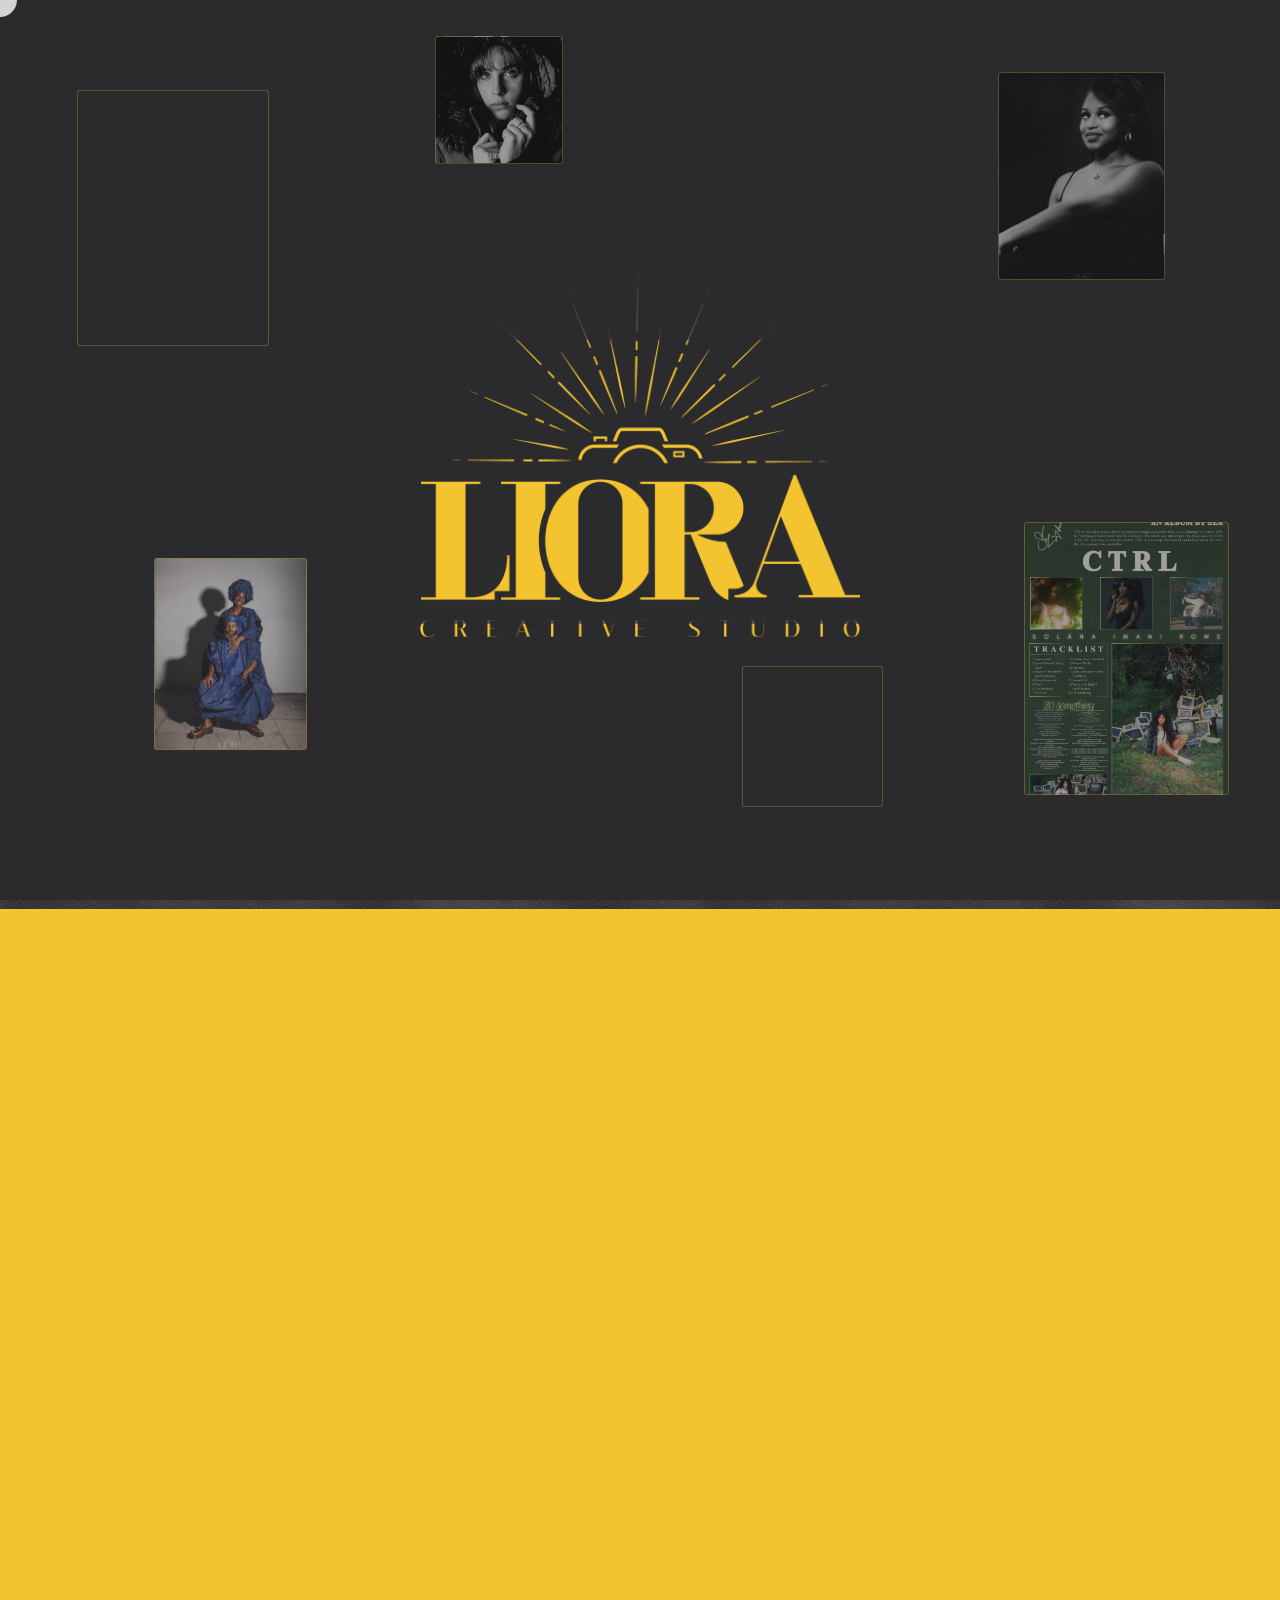
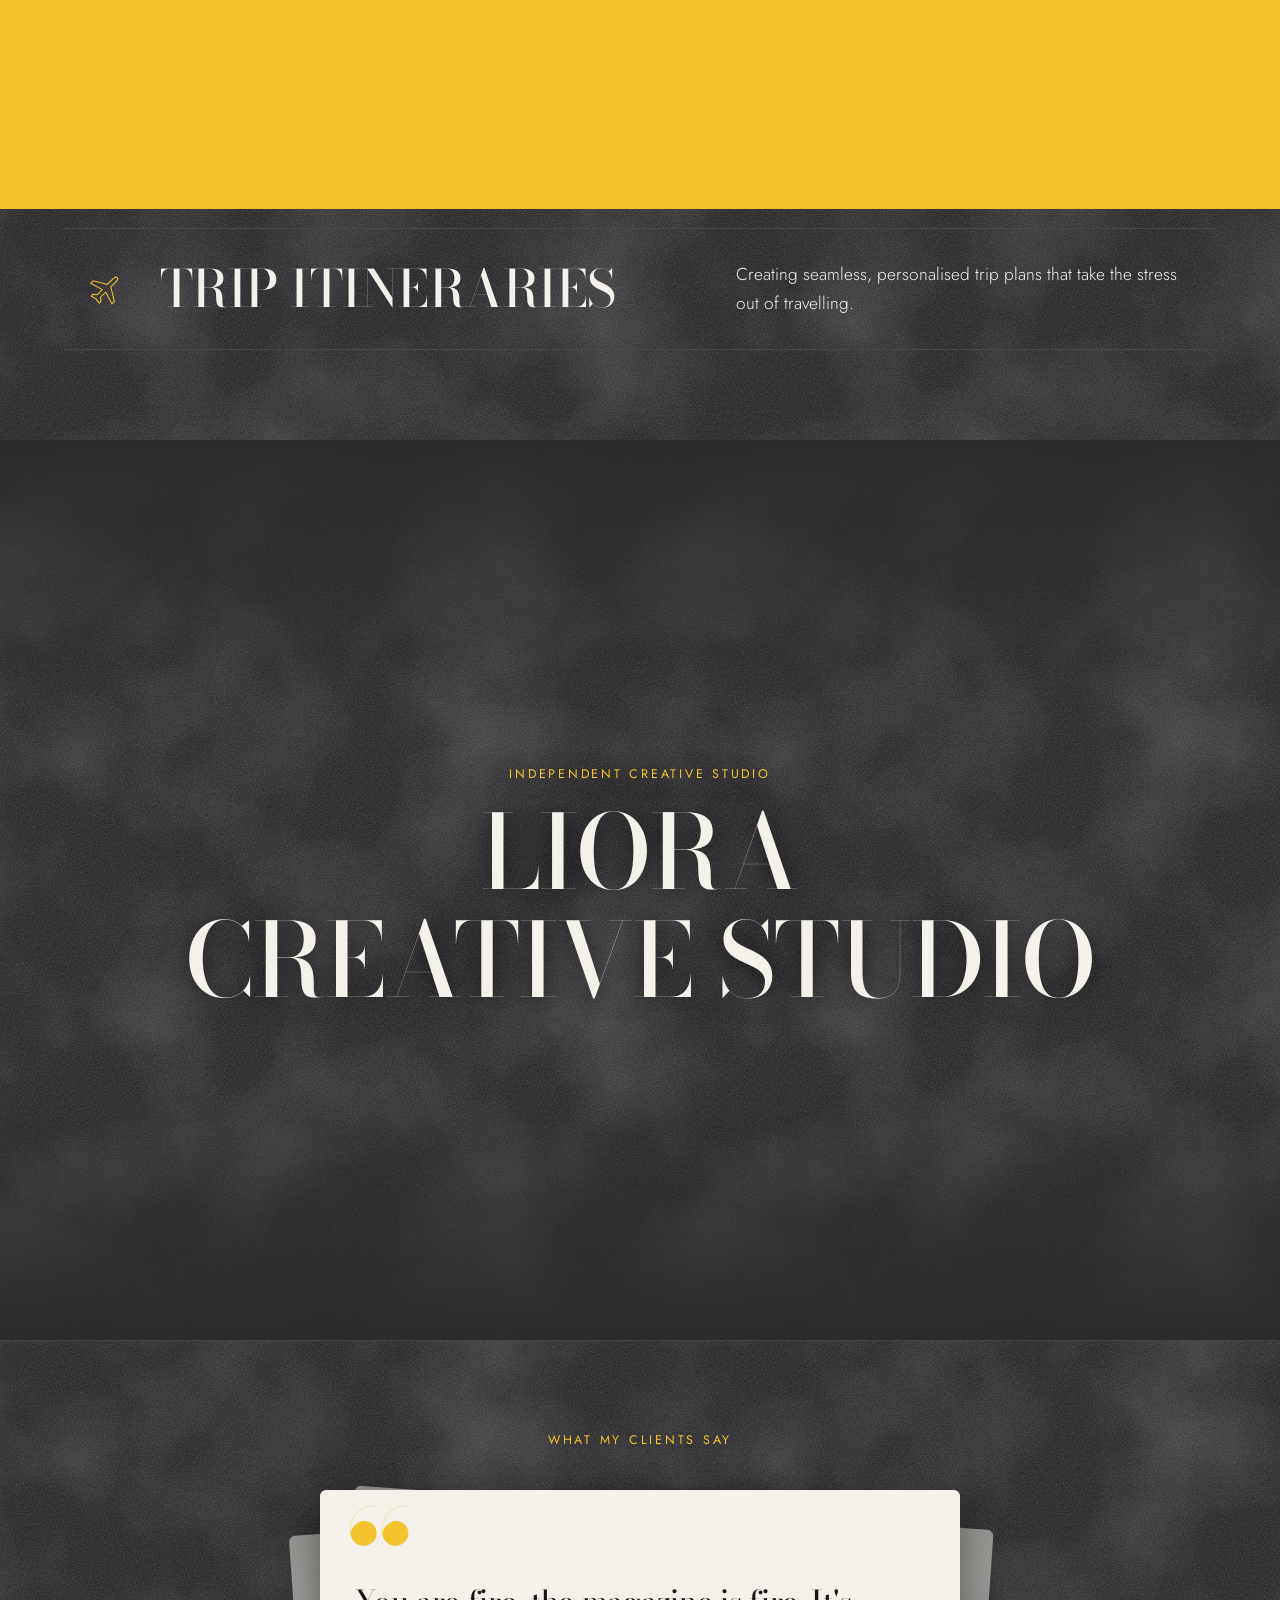
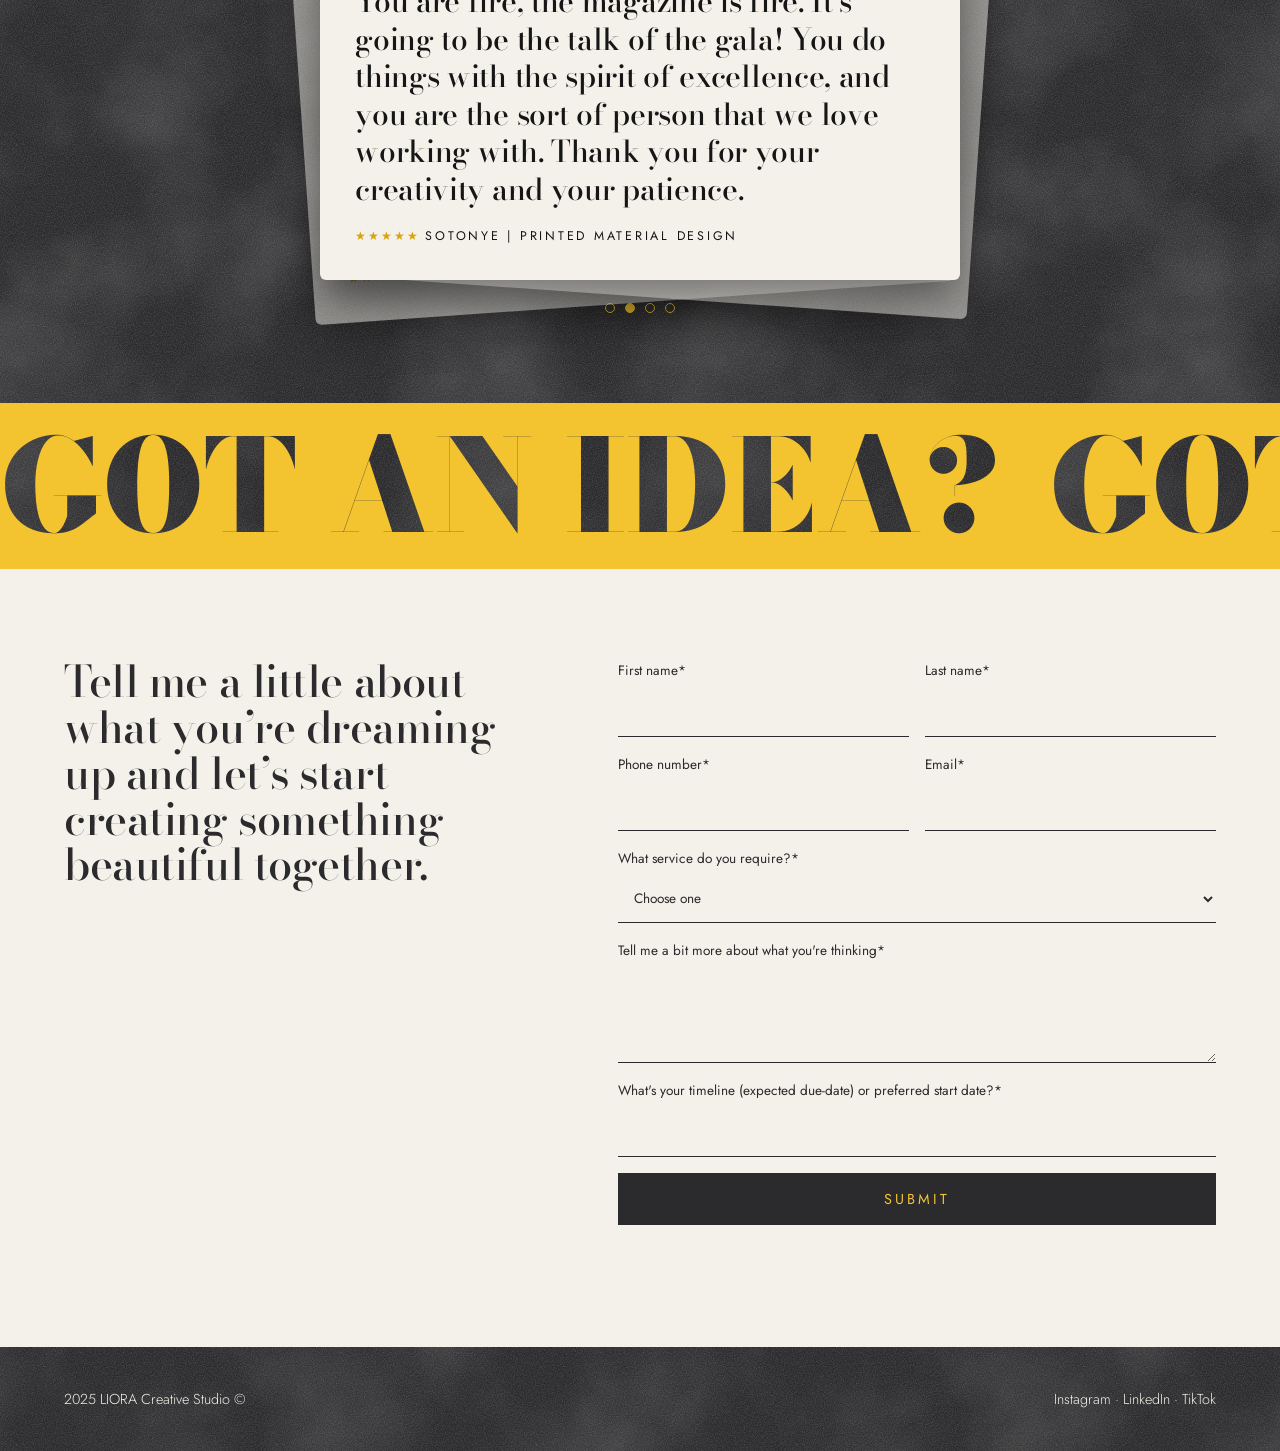
==== commit a95990d4: "Add files via upload" ====
--- a/index.html
+++ b/index.html
@@ -68,7 +68,7 @@
   <form id="f">
     <label>First name*<input name="first_name" autocomplete="given-name" required></label><label>Last name*<input name="last_name" autocomplete="family-name" required></label>
     <label>Phone number*<input type="tel" name="phone" autocomplete="tel" required></label><label>Email*<input type="email" name="email" autocomplete="email" required></label>
-    <label class="full">What service do you require?*<select name="service" required><option value="">Choose one</option><option>Photography</option><option>Graphic design</option><option>Trip itineraries</option></select></label>
+    <label class="full">What service do you require?*<select name="service" required><option value="">Choose one</option><option>Photography</option><option>Graphic design</option><option>Trip itineraries</option><option>Something else</option></select></label>
     <label class="full">Tell me a bit more about what you're thinking*<textarea name="message" rows="3" required></textarea></label>
     <label class="full">What's your timeline (expected due-date) or preferred start date?*<input name="timeline" required></label>
     <input type="checkbox" name="botcheck" class="hp" tabindex="-1" autocomplete="off" aria-hidden="true"><button class="sub full" id="sub">SUBMIT</button><p class="fnote full sm" id="fn" role="status"></p>
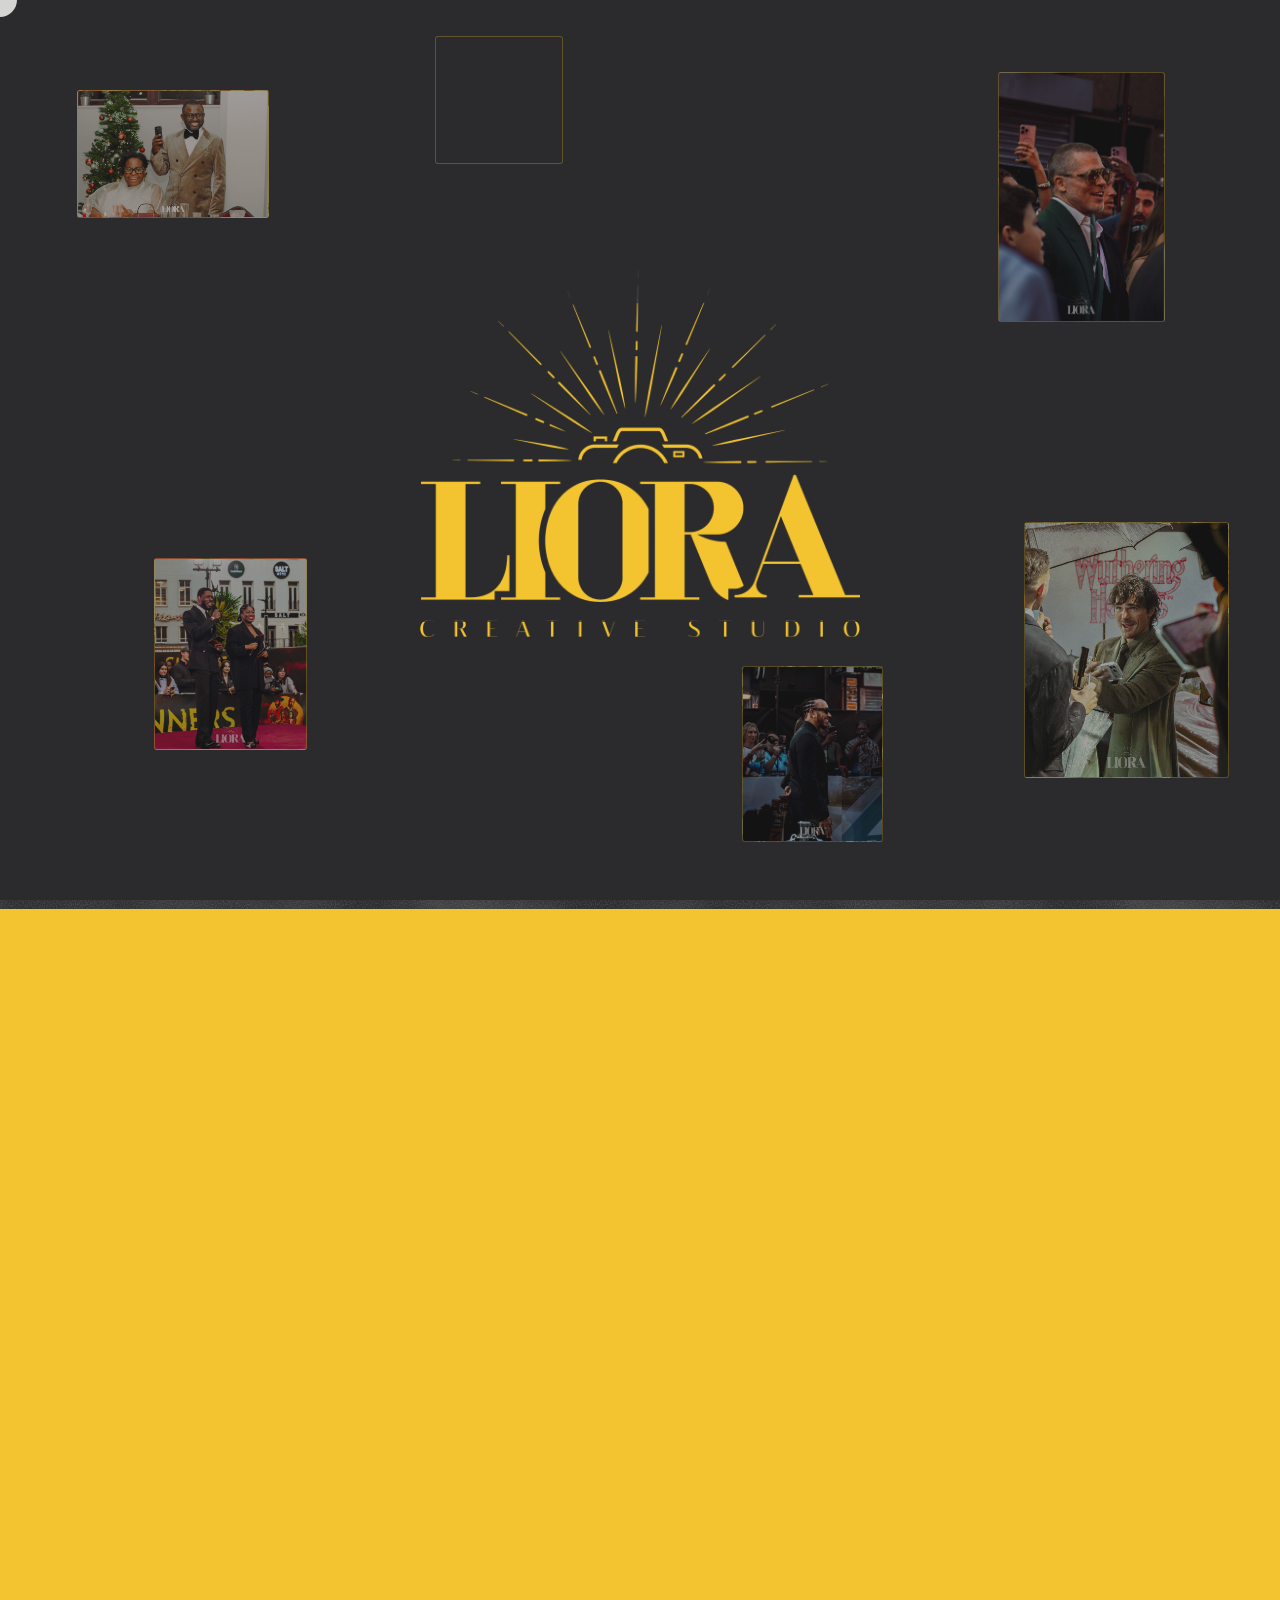
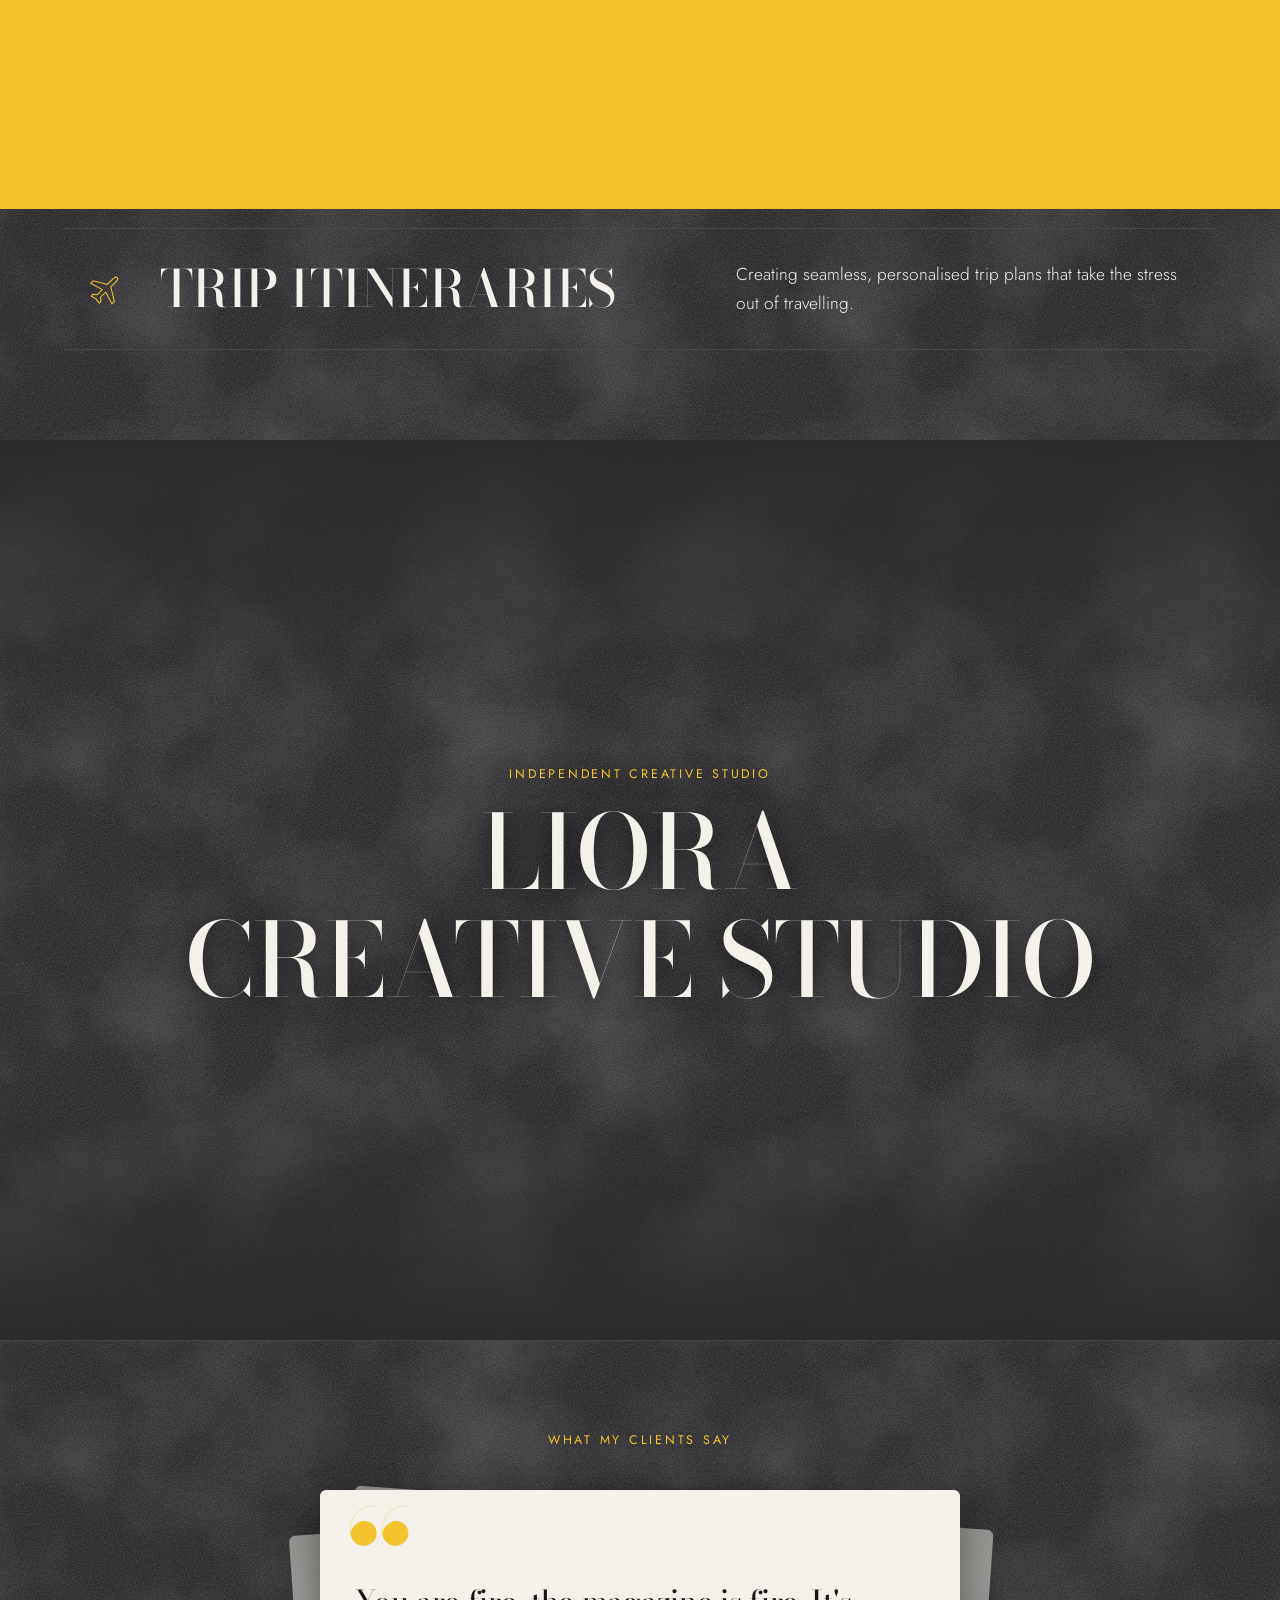
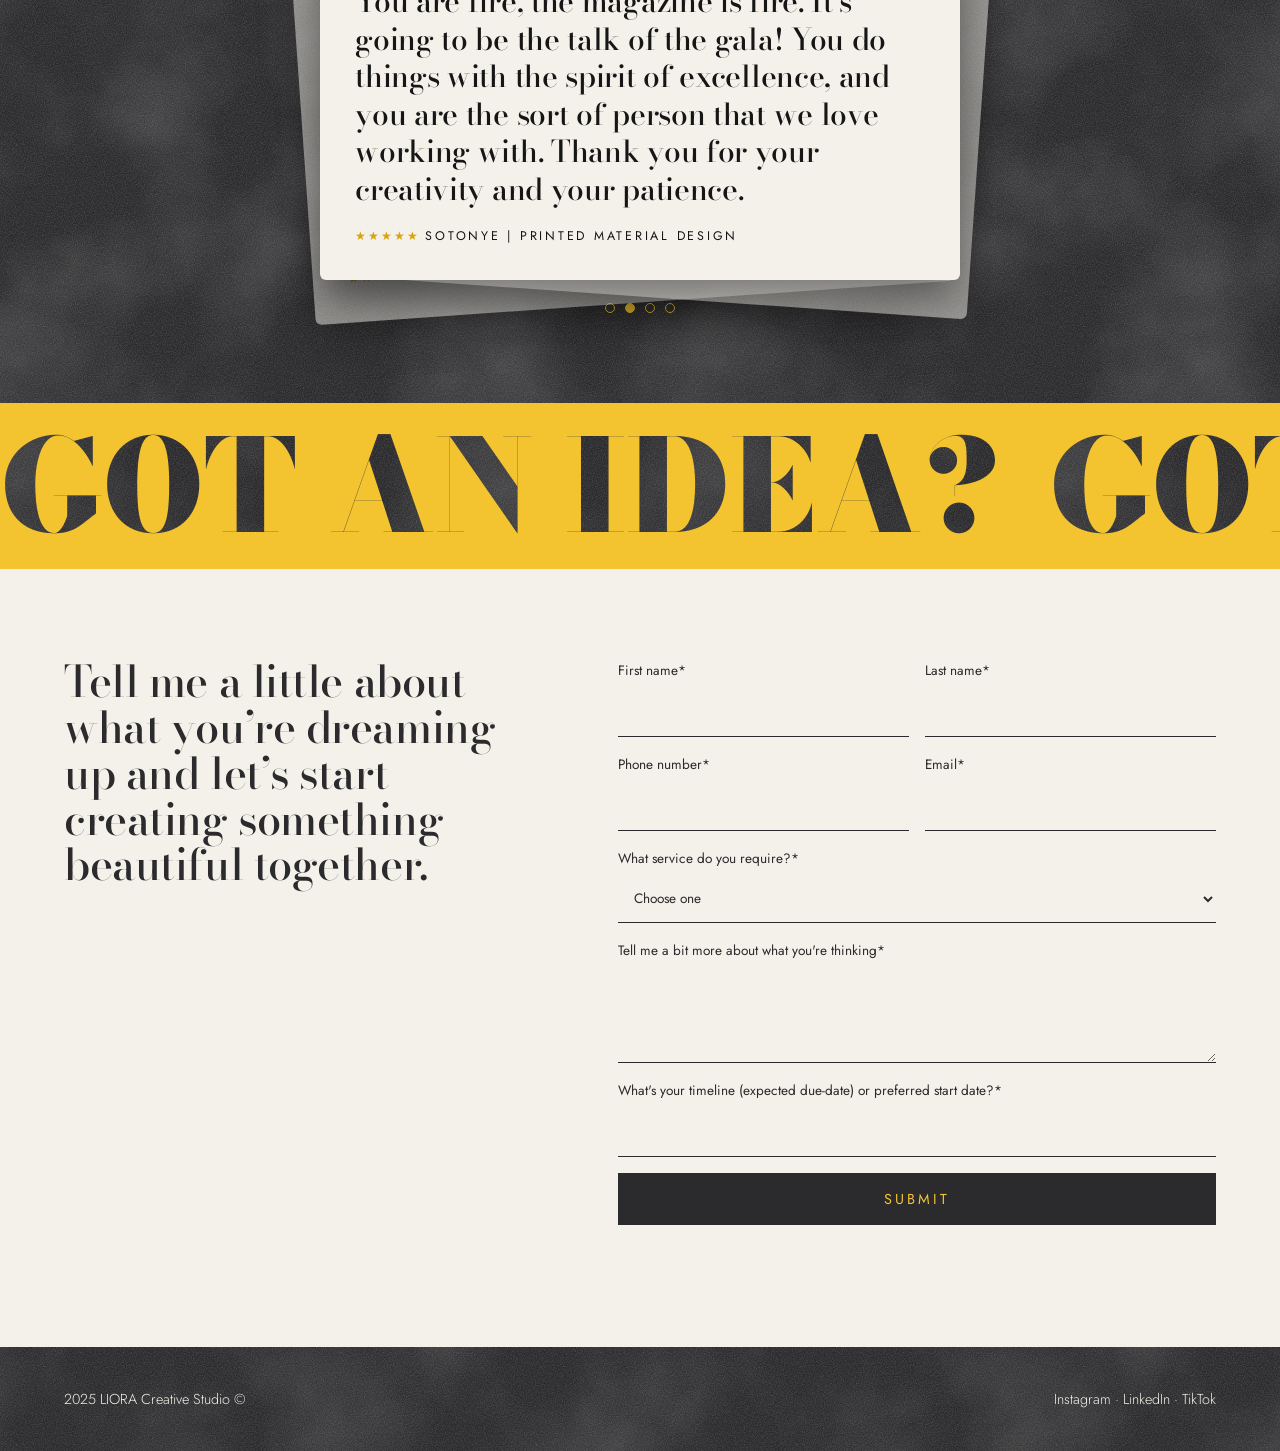
==== commit bfa4ae0f: "Add files via upload" ====
--- a/index.html
+++ b/index.html
@@ -26,6 +26,7 @@
 <body class="lock">
 
 <header><a href="/" aria-label="LIORA home"><div class="m" id="hl"></div></a>
+<button class="mb" type="button" aria-label="Menu" aria-expanded="false"><i></i><i></i><i></i></button>
 <nav class="sm"><a href="/">HOME</a><a href="/#about">ABOUT ME</a><a href="/portfolio">PORTFOLIO</a><a href="/services">SERVICES</a><a href="/contact">CONTACT ME</a><a href="/ts-cs">Ts&amp;Cs</a></nav></header>
 
 <main id="home" class="view on">
--- a/style.css
+++ b/style.css
@@ -93,9 +93,10 @@
 .tg{display:flex;gap:.6rem;justify-content:flex-end;align-items:center;margin-bottom:.8rem;font-size:.7rem}
 .tg button{background:none;border:0;color:#fff;font:inherit;letter-spacing:inherit;cursor:pointer;padding:.2rem 0;opacity:.55}.tg button.on{opacity:1;border-bottom:1px solid var(--yel)}
 .gmode .hs{height:auto!important}.gmode .hsv{position:static;height:auto;overflow:visible}
-.gmode .hst{display:block;columns:3 260px;column-gap:1.2rem;height:auto;padding:0!important;transform:none!important}
+.gmode .hst{display:flex;flex-wrap:wrap;align-items:flex-start;gap:1.2rem;height:auto;padding:0!important;transform:none!important}
 .gmode .hst::after,.gmode .hsb{display:none}
-.gmode .hst .fr{width:100%;height:auto!important;margin:0 0 1.2rem!important;transform:none!important;opacity:1!important;break-inside:avoid}.gmode .hst .fr.real>.pic{width:100%;height:auto}
+.gmode .hst .fr{flex:none;width:var(--w,30%);height:var(--h,auto)!important;aspect-ratio:var(--ar,.75)!important;margin:0!important;transform:none!important;opacity:1!important}
+.gmode .hst .fr.real>.pic{width:100%;height:100%;object-fit:cover}.gmode .hst .fr .ph{width:100%;height:100%}
 .sec{margin:9vh 0 0}.sec h2{font-size:clamp(1.8rem,3.6vw,3rem);margin-bottom:.4rem}.sec>p{max-width:56ch;margin-bottom:2rem}
 .tabs{display:flex;gap:1.6rem;margin:2rem 0 0}.tabs button{background:none;border:0;color:#fff;font:inherit;letter-spacing:inherit;cursor:pointer;padding:.3rem 0;opacity:.6}.tabs button:hover{opacity:1;border-bottom:1px solid var(--yel)}
 .cards{display:grid;grid-template-columns:repeat(3,1fr);gap:1.4rem;align-items:start}
@@ -114,8 +115,14 @@
 .pi{max-width:1100px;margin:0 auto;padding:5rem 5vw 10vh}.pi h2{font-size:clamp(2.4rem,6vw,5rem);margin-bottom:1.6rem;color:#fff}.pi h3{font-size:1.8rem;margin:5vh 0 1rem}
 .pm{display:grid;grid-template-columns:1fr 1.1fr;gap:4vw;align-items:center;margin-bottom:5vh}
 .pm ul{list-style:none;padding:0}.pm li{padding:.55rem 0;border-bottom:1px solid #4a4a4c}.pm b{font-weight:400;color:var(--yel);display:inline-block;min-width:6.5rem}
-.pim{columns:2;column-gap:1rem}.pim>*{break-inside:avoid;margin-bottom:1rem}.pim .pic{display:block;width:100%;height:auto;border-radius:3px}.pim .pic.w,.pim div.w{column-span:all}.pim div{aspect-ratio:4/3;border-radius:3px;background-size:cover}.pim div.w{aspect-ratio:16/9}
-.pim .pss{display:grid;aspect-ratio:auto;background:none}.pss img{grid-area:1/1;width:100%;height:auto;align-self:center;border-radius:3px;opacity:0;transition:opacity .45s}.pss img.on{opacity:1}
+.pim{display:flex;flex-wrap:wrap;gap:1rem;align-items:stretch}.pim::after{content:"";flex:1e9 1 0}
+.pim>*{flex:calc(var(--ar,.75)*100) 1 calc(var(--ar,.75)*360px);min-width:0;aspect-ratio:var(--ar,.75);border-radius:3px}
+.pim .pic{display:block;width:100%;height:100%;object-fit:cover;border-radius:3px}
+.pim .pic.w,.pim div.w{flex:1 1 100%;aspect-ratio:16/9;--ar:1.7778}
+.pim div{background-size:cover}
+.pim .pss{display:block;overflow:hidden;--ar:.75;aspect-ratio:3/4;background:none;position:relative}
+.pss img{position:absolute;inset:0;width:100%;height:100%;object-fit:cover;border-radius:3px;opacity:0;transition:opacity .45s}.pss img.on{opacity:1}
+@media(max-width:640px){.pim>*{flex-basis:calc(var(--ar,.75)*150px)}}
 .poly{position:relative;width:min(320px,80%);aspect-ratio:4/5;background:#fff;padding:14px 14px 56px;box-shadow:0 18px 40px rgba(0,0,0,.5);transform:rotate(-3deg);margin:0 auto}
 .poly i{position:absolute;left:14px;right:14px;top:14px;bottom:56px;opacity:0;transition:opacity .35s;background-size:cover}.poly i.on{opacity:1}
 .poly span{position:absolute;left:0;right:0;bottom:16px;text-align:center;color:#222;font:400 .8rem "Jost"}
@@ -233,3 +240,51 @@
 
 .lbph.real{height:auto;aspect-ratio:auto;border:0;background:none}.lbph.real img{display:block;max-height:78vh;max-width:calc(100vw - 12rem);width:auto;height:auto;border:1px solid var(--yel);border-radius:3px}
 @media (max-width:800px){.lbph.real img{max-width:calc(100vw - 4rem)}}
+
+.pim .pic,.pim .pss{cursor:zoom-in}
+#pz{position:fixed;inset:0;z-index:12;background:rgba(24,24,26,.97);display:none;align-items:center;justify-content:center;padding:3rem 4.5rem}
+#pz.on{display:flex}#pz img{max-width:100%;max-height:100%;object-fit:contain;border-radius:3px}
+#pz button{position:absolute;background:none;border:1px solid var(--yel);color:var(--yel);width:3rem;height:3rem;border-radius:50%;font-size:1.4rem;cursor:pointer}
+#pz button:hover{background:var(--yel);color:var(--char)}
+#pzx{top:1.2rem;right:1.2rem}#pzp{left:1rem}#pzn{right:1rem}
+@media(max-width:640px){#pz{padding:4rem 1rem}#pzp,#pzn{top:auto;bottom:1rem}}
+
+.car .cv{position:relative;background:#000}.car .cv video{position:absolute;inset:0;width:100%;height:100%;object-fit:cover}
+
+/* phones only (desktop is unchanged) */
+.mb{display:none}
+@media (max-width:800px){
+ body>header{padding:.7rem 5vw;flex-wrap:wrap}
+ #hl{width:64px}
+ .mb{display:flex;flex-direction:column;justify-content:center;gap:5px;width:2.6rem;height:2.6rem;margin-left:auto;background:none;border:1px solid var(--yel);border-radius:50%;padding:0 .75rem;cursor:pointer}
+ .mb i{display:block;height:1.5px;background:var(--yel);transition:transform .3s,opacity .3s}
+ body>header.open .mb i:nth-child(1){transform:translateY(6.5px) rotate(45deg)}body>header.open .mb i:nth-child(2){opacity:0}body>header.open .mb i:nth-child(3){transform:translateY(-6.5px) rotate(-45deg)}
+ body>header nav{display:none;flex-basis:100%;flex-direction:column;gap:0;padding:.4rem 0 .2rem;margin-top:.5rem;border-top:1px solid #4a4a4c}
+ body>header.open nav{display:flex}
+ body>header nav a{padding:.85rem 0;border-bottom:1px solid #3a3a3c}header nav a:last-child{border-bottom:0}
+ body>header nav a::after{display:none}
+ .pad{padding:7vh 5vw}
+ /* home hero: button under the photo */
+ .hero{display:flex;flex-direction:column;gap:1.4rem;padding:3vh 5vw 5vh}
+ .hero>div:first-child{display:contents}
+ .hero .hi{order:1;margin:0}.hero h1{order:2;margin-bottom:0}.hero .founder{order:3}
+ .hero .photo{order:4;flex:none;width:100%}.hero .btn{order:5;align-self:flex-start;margin-top:.2rem}
+ /* smaller review cards */
+ .slides{height:250px;margin-top:1.6rem;max-width:88vw}
+ .slides figure{padding:1.2rem 1.2rem 1rem}
+ .slides figure::before{font-size:4.2rem;top:.3rem;left:1.1rem}
+ .slides blockquote{font-size:1rem;line-height:1.28;margin-top:2.4rem}
+ .slides span{font-size:.62rem}
+ /* trips: no map */
+ .mapc,.th .mapc{display:none}
+ /* services panels: open one shows its text in flow */
+ .sp.on{height:auto;min-height:340px;display:flex;align-items:flex-end}
+ .sp .in{position:relative;width:100%}
+ /* portrait / event strip: each photo fits the screen */
+ main:not(.gmode) .hst .fr{height:auto!important;margin-top:0!important}
+ main:not(.gmode) .hst .fr.real>.pic{height:auto;width:auto;max-width:84vw;max-height:70vh;object-fit:contain}
+ main:not(.gmode) .hst .fr:not(.real){width:72vw}
+ /* instagram: two across, bigger */
+ .so:first-of-type .tl{grid-template-columns:repeat(2,1fr)}
+ .so:first-of-type .tl>.tile:last-child:nth-child(odd){grid-column:1/-1;width:calc(50% - .5rem);justify-self:center}
+}
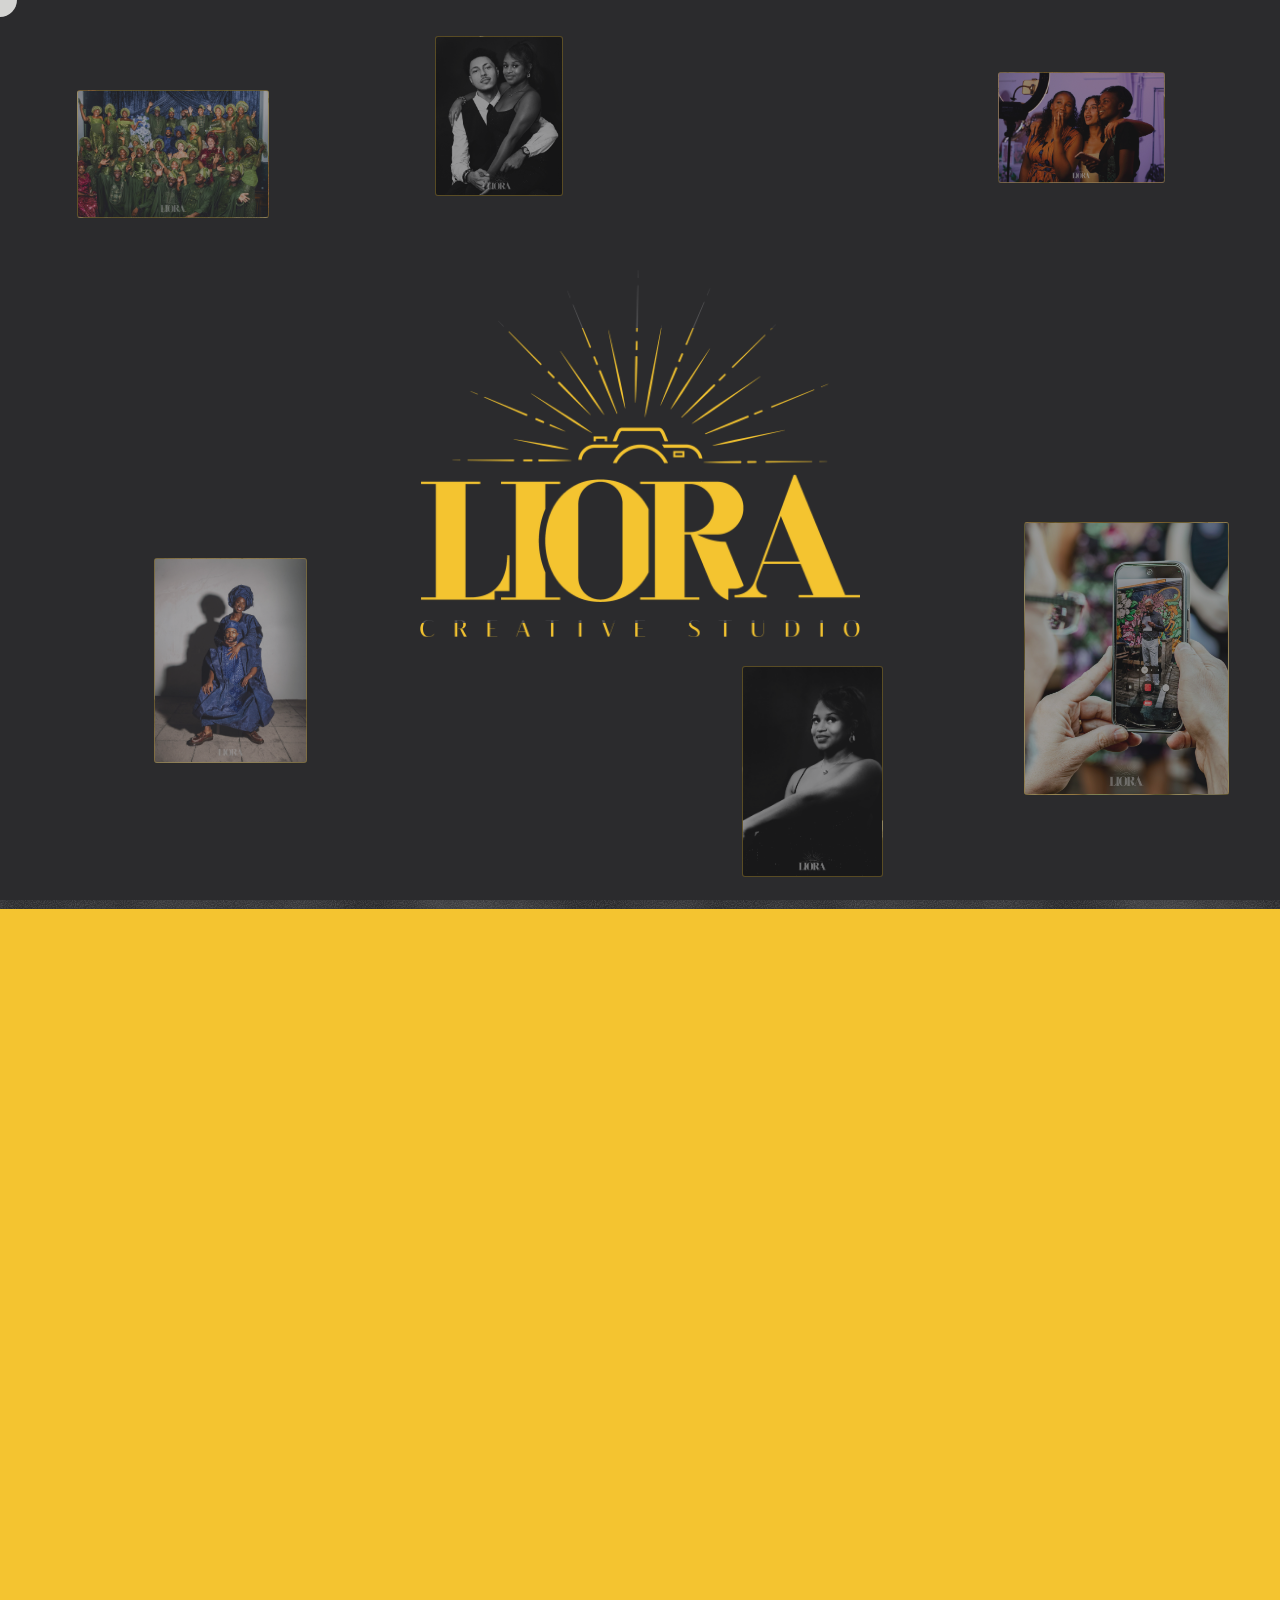
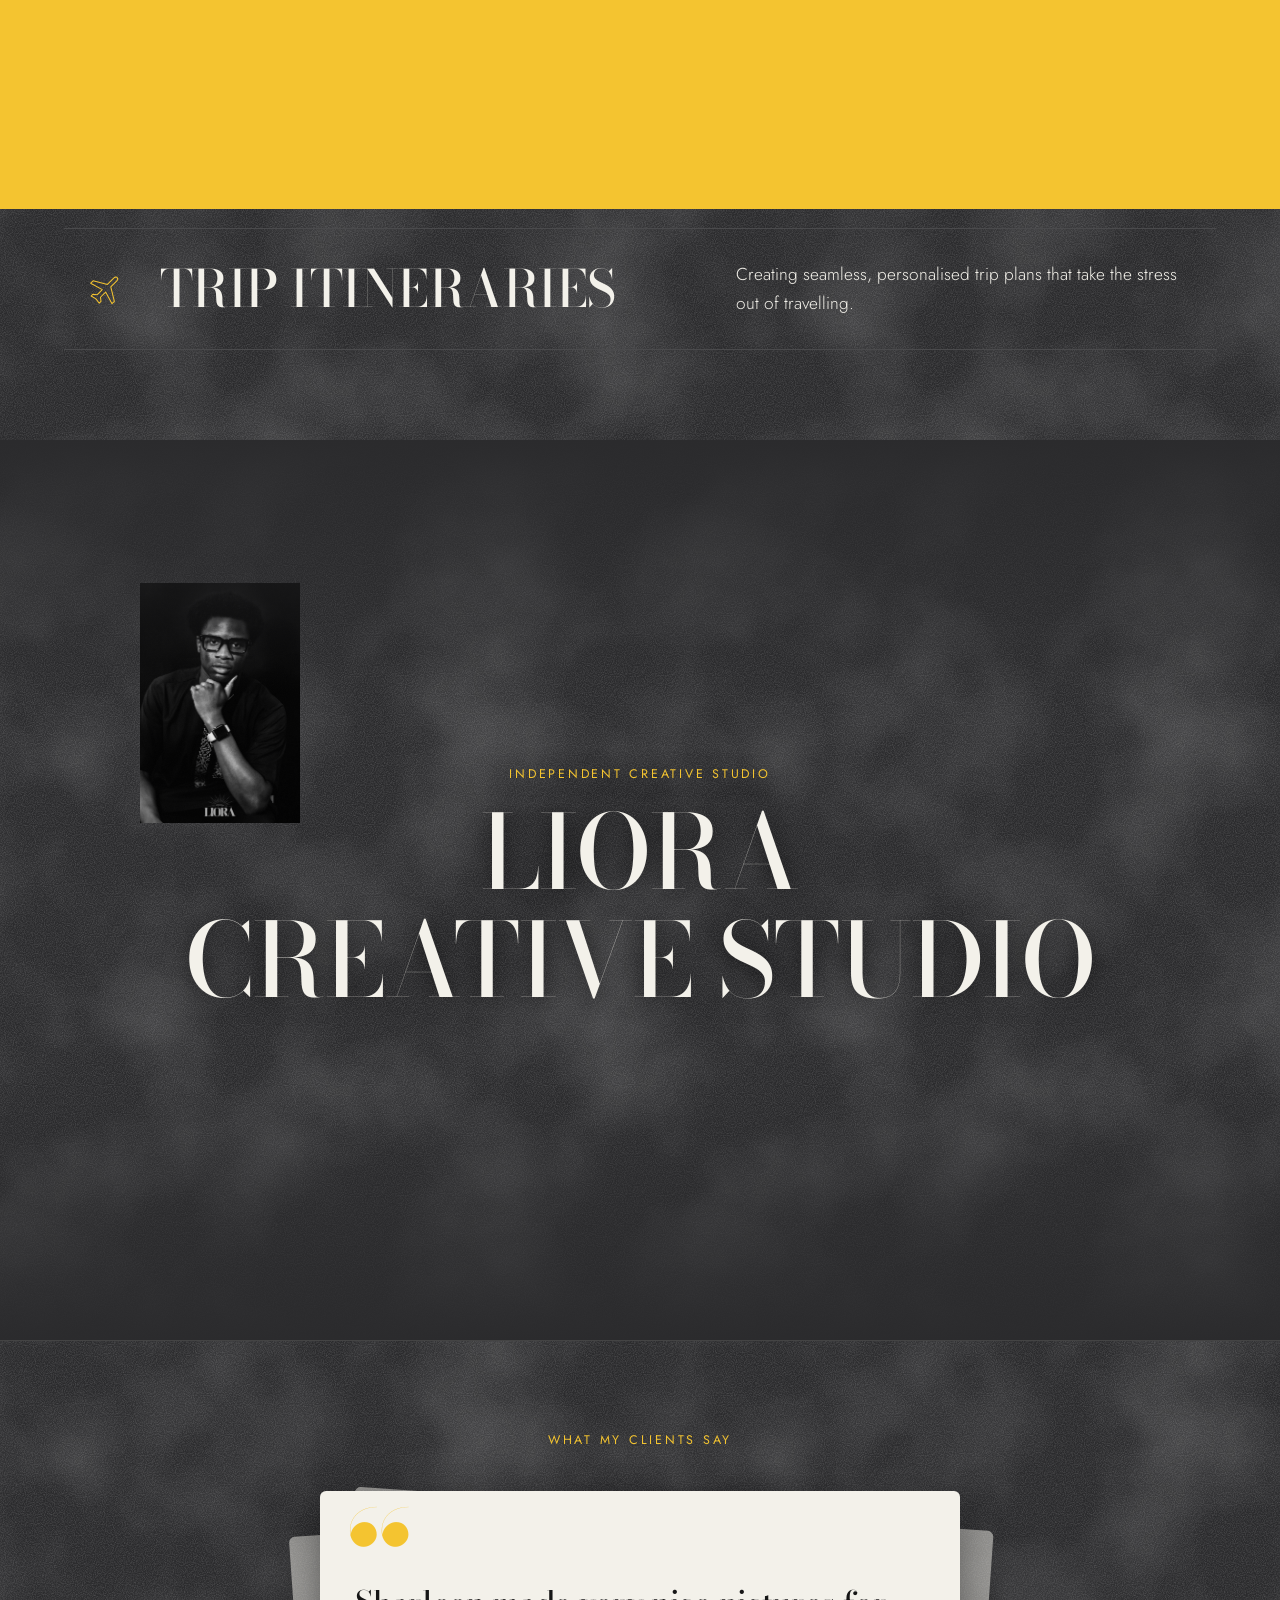
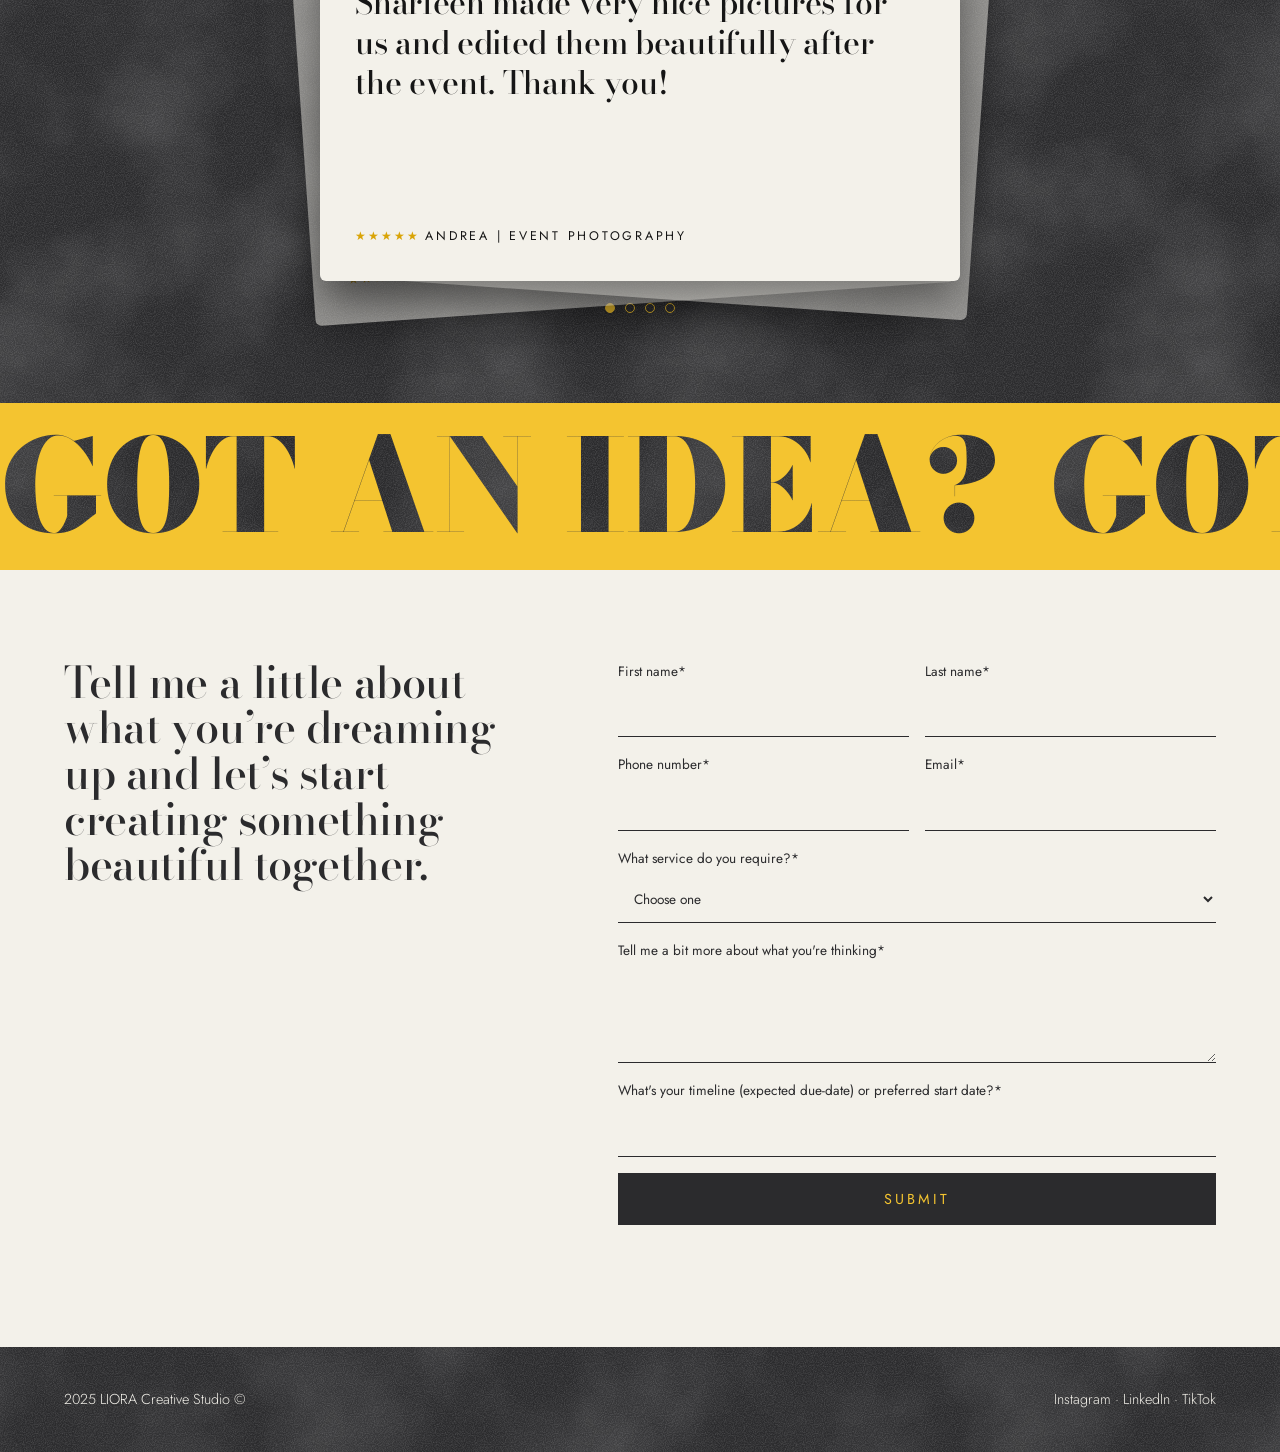
==== commit dbcae0c3: "Add optional Google review link (button under client reviews and footer link) Hidden until a link is" ====
--- a/index.html
+++ b/index.html
@@ -61,6 +61,7 @@
   <p class="sm" style="color:var(--yel)" data-t="reviews_label">WHAT MY CLIENTS SAY</p>
   <div class="slides" id="slides"></div>
   <div class="dots" id="dots"></div>
+  <p class="rvl" data-hide="review_link" style="display:none"><a class="btn sm" data-link="review_link" data-t="review_button" href="#" target="_blank" rel="noopener">LEAVE A GOOGLE REVIEW</a></p>
 </section>
 
 <div class="mq" id="mq" aria-hidden="true"><div><span>GOT AN IDEA?</span><span>GOT AN IDEA?</span><span>GOT AN IDEA?</span><span>GOT AN IDEA?</span><span>GOT AN IDEA?</span><span>GOT AN IDEA?</span></div></div>
@@ -92,7 +93,7 @@
 <main id="dsn" class="view pf gal pad"></main>
 <main id="trp" class="view pf gal pad"></main>
 
-<footer><span data-t="footer_text">2025 LIORA Creative Studio ©</span><span><a data-link="instagram" href="https://www.instagram.com/liora.ca/" target="_blank" rel="noopener">Instagram</a> · <a data-link="linkedin" href="https://www.linkedin.com/in/sharleen-mahembe-73a87a235/" target="_blank" rel="noopener">LinkedIn</a><span data-hide="youtube"> · <a data-link="youtube" href="#" target="_blank" rel="noopener">YouTube</a></span> · <a data-link="tiktok" href="https://www.tiktok.com/@liora.ca" target="_blank" rel="noopener">TikTok</a></span></footer>
+<footer><span data-t="footer_text">2025 LIORA Creative Studio ©</span><span><a data-link="instagram" href="https://www.instagram.com/liora.ca/" target="_blank" rel="noopener">Instagram</a> · <a data-link="linkedin" href="https://www.linkedin.com/in/sharleen-mahembe-73a87a235/" target="_blank" rel="noopener">LinkedIn</a><span data-hide="youtube"> · <a data-link="youtube" href="#" target="_blank" rel="noopener">YouTube</a></span> · <a data-link="tiktok" href="https://www.tiktok.com/@liora.ca" target="_blank" rel="noopener">TikTok</a><span data-hide="review_link" style="display:none"> · <a data-link="review_link" href="#" target="_blank" rel="noopener">Google Reviews</a></span></span></footer>
 
 <div id="intro">
   <div class="it" style="left:6%;top:10%;width:15vw;aspect-ratio:3/4;transform:translateY(30px) rotate(-4deg)"></div>
--- a/style.css
+++ b/style.css
@@ -51,6 +51,7 @@
 .slides figure.on{opacity:1}
 .slides blockquote{font-size:clamp(1.5rem,3.2vw,2.6rem);margin-bottom:1.2rem}
 .dots{display:flex;gap:.6rem;justify-content:center;margin-top:1.4rem}
+.rvl{text-align:center;margin:1.8rem 0 0}.rvl .btn{margin-top:0}.rvl .btn::after{content:" \2197\FE0E"}
 .dots button{width:.65rem;height:.65rem;padding:0;border-radius:50%;border:1px solid var(--yel);background:none;cursor:pointer}
 .dots button.on{background:var(--yel)}
 .rv{position:relative;height:100vh;min-height:520px;display:grid;place-items:center;text-align:center;overflow:hidden}
@@ -287,4 +288,11 @@
  /* instagram: two across, bigger */
  .so:first-of-type .tl{grid-template-columns:repeat(2,1fr)}
  .so:first-of-type .tl>.tile:last-child:nth-child(odd){grid-column:1/-1;width:calc(50% - .5rem);justify-self:center}
+ .mo{gap:.8rem;grid-auto-rows:calc((90vw - .8rem)/2/1.55);grid-auto-flow:dense}
+ .reveal{display:none}
+ .cats li.cc{position:relative;overflow:hidden;border-radius:4px;margin-bottom:.8rem;min-height:108px;display:flex;align-items:flex-end}
+ .cats li.cc::before{content:"";position:absolute;inset:0;background:linear-gradient(90deg,rgba(24,24,26,.85),rgba(24,24,26,.35))}
+ .cats li.cc a{position:relative;z-index:1;width:100%;padding:1.1rem 1.2rem;font-size:clamp(1.7rem,7vw,2.4rem);display:flex;justify-content:space-between;align-items:center;gap:1rem}
+ .cats li.cc a::after{content:"\2192\FE0E";font:300 1.5rem Jost,sans-serif;color:var(--yel)}
+ .cats:hover a,.cats a:hover{opacity:1;transform:none}
 }
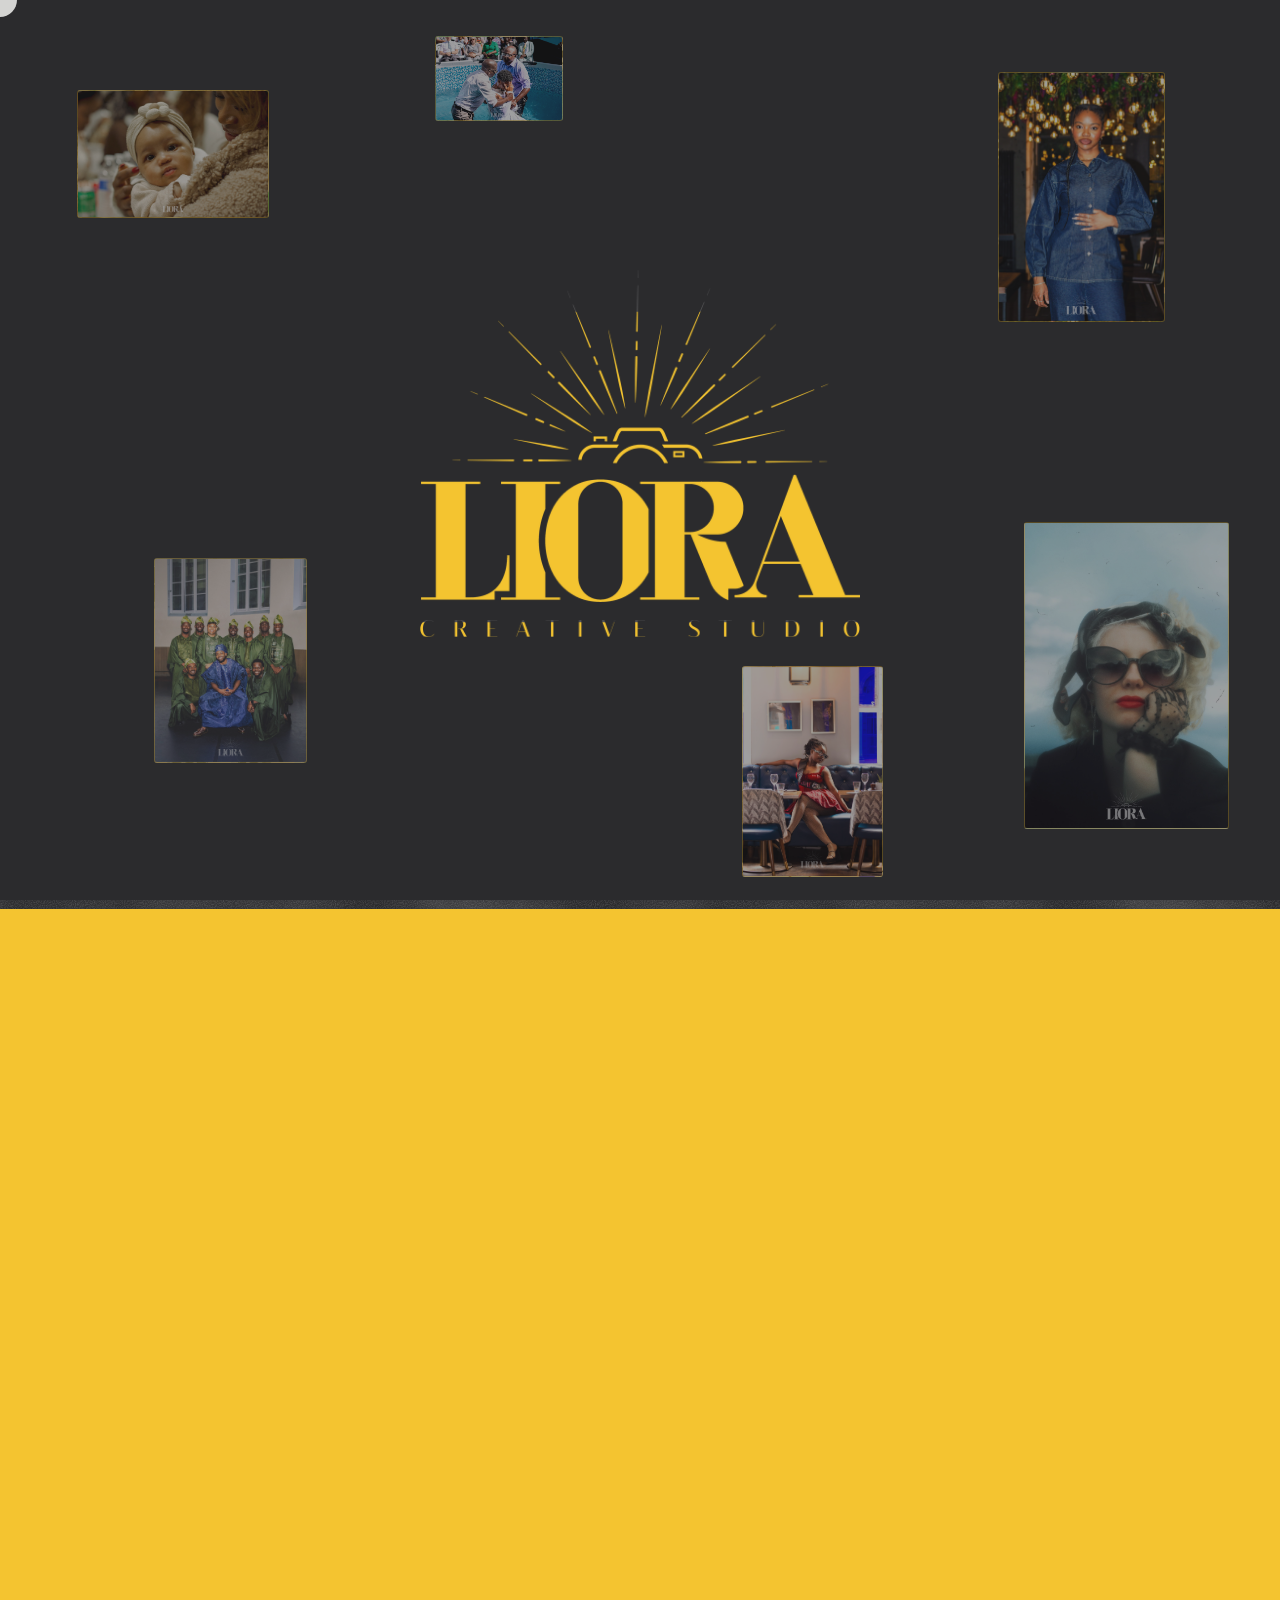
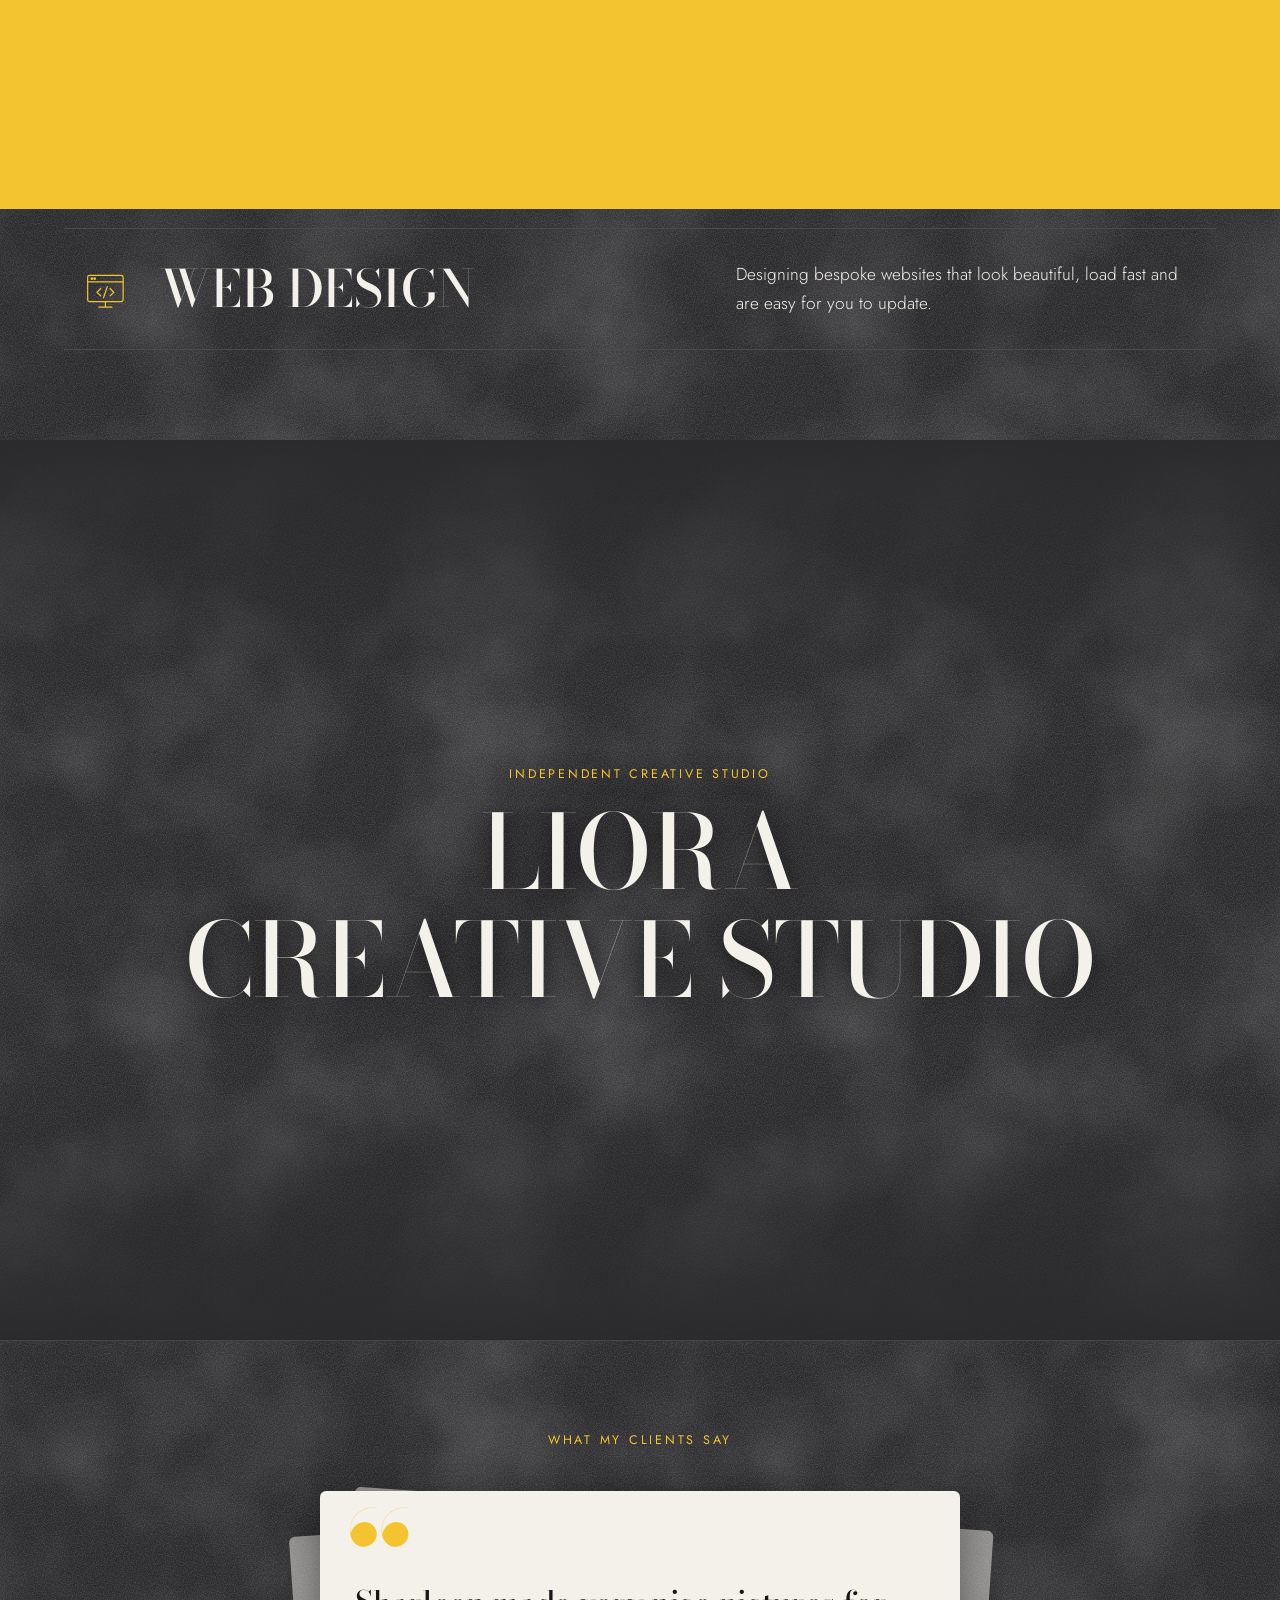
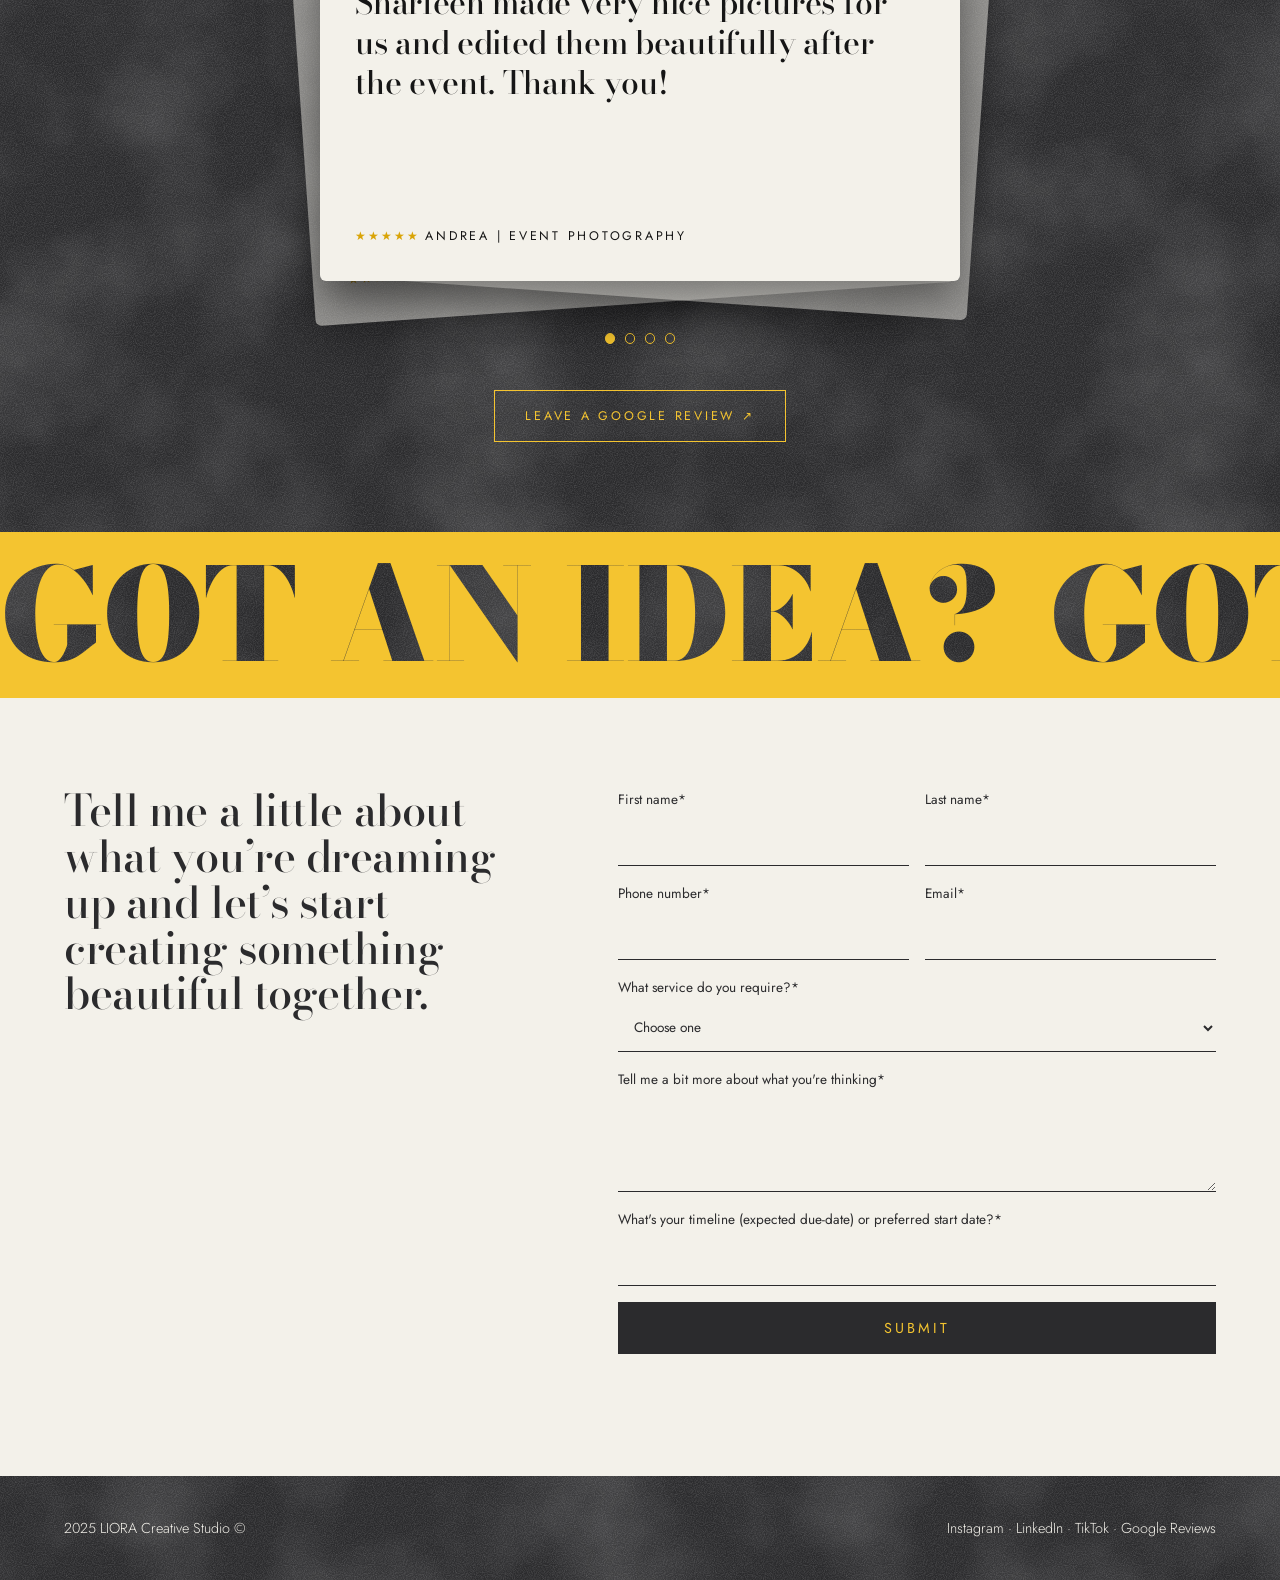
==== commit 9eb9d1e1: "Move trip itineraries into graphic design page; replace trip planning with web design - Itinerary st" ====
--- a/index.html
+++ b/index.html
@@ -4,9 +4,9 @@
 <meta charset="utf-8">
 <meta name="viewport" content="width=device-width, initial-scale=1, viewport-fit=cover">
 <title>Bristol Photographer &amp; Graphic Designer | LIORA Creative Studio</title>
-<meta name="description" content="LIORA Creative Studio offers portrait, event and wedding photography, graphic design, wedding stationery, custom posters and bespoke trip itineraries. Based in Bristol, working between South-West England and London.">
+<meta name="description" content="LIORA Creative Studio offers portrait, event and wedding photography, graphic design, web design, wedding stationery and custom posters. Based in Bristol, working between South-West England and London.">
 <meta property="og:title" content="Bristol Photographer &amp; Graphic Designer | LIORA Creative Studio">
-<meta property="og:description" content="LIORA Creative Studio offers portrait, event and wedding photography, graphic design, wedding stationery, custom posters and bespoke trip itineraries. Based in Bristol, working between South-West England and London.">
+<meta property="og:description" content="LIORA Creative Studio offers portrait, event and wedding photography, graphic design, web design, wedding stationery and custom posters. Based in Bristol, working between South-West England and London.">
 <meta property="og:type" content="website">
 <meta property="og:site_name" content="LIORA Creative Studio">
 <meta property="og:url" content="https://lioracreativestudio.com/">
@@ -21,7 +21,7 @@
 <link href="https://fonts.googleapis.com/css2?family=Bodoni+Moda:opsz,wght@6..96,400;6..96,500;6..96,700;6..96,900&family=Jost:wght@300;400;500&display=swap" rel="stylesheet">
 <link rel="stylesheet" href="/style.css">
 <noscript><style>body.lock{overflow:auto}#intro{display:none}#hl{visibility:visible}.hero h1 i{transform:none}.view{display:none}</style></noscript>
-<script type="application/ld+json">{"@context": "https://schema.org", "@type": "ProfessionalService", "name": "LIORA Creative Studio", "url": "https://lioracreativestudio.com/", "image": "https://lioracreativestudio.com/assets/mark.png", "logo": "https://lioracreativestudio.com/assets/mark.png", "description": "LIORA Creative Studio offers portrait, event and wedding photography, graphic design, wedding stationery, custom posters and bespoke trip itineraries. Based in Bristol, working between South-West England and London.", "email": "lioracreativeagency@gmail.com", "address": {"@type": "PostalAddress", "addressLocality": "Bristol", "addressCountry": "GB"}, "areaServed": [{"@type": "City", "name": "Bristol"}, {"@type": "AdministrativeArea", "name": "South West England"}, {"@type": "City", "name": "London"}], "founder": {"@type": "Person", "name": "Sharleen Mahembe"}, "sameAs": ["https://www.instagram.com/liora.ca/", "https://www.linkedin.com/in/sharleen-mahembe-73a87a235/", "https://www.tiktok.com/@liora.ca"], "makesOffer": [{"@type": "Offer", "itemOffered": {"@type": "Service", "name": "Portrait photography"}}, {"@type": "Offer", "itemOffered": {"@type": "Service", "name": "Event photography"}}, {"@type": "Offer", "itemOffered": {"@type": "Service", "name": "Wedding photography"}}, {"@type": "Offer", "itemOffered": {"@type": "Service", "name": "Wedding stationery design"}}, {"@type": "Offer", "itemOffered": {"@type": "Service", "name": "Custom poster design"}}, {"@type": "Offer", "itemOffered": {"@type": "Service", "name": "Printed material design"}}, {"@type": "Offer", "itemOffered": {"@type": "Service", "name": "Bespoke trip planning"}}]}</script>
+<script type="application/ld+json">{"@context": "https://schema.org", "@type": "ProfessionalService", "name": "LIORA Creative Studio", "url": "https://lioracreativestudio.com/", "image": "https://lioracreativestudio.com/assets/mark.png", "logo": "https://lioracreativestudio.com/assets/mark.png", "description": "LIORA Creative Studio offers portrait, event and wedding photography, graphic design, web design, wedding stationery and custom posters. Based in Bristol, working between South-West England and London.", "email": "lioracreativeagency@gmail.com", "address": {"@type": "PostalAddress", "addressLocality": "Bristol", "addressCountry": "GB"}, "areaServed": [{"@type": "City", "name": "Bristol"}, {"@type": "AdministrativeArea", "name": "South West England"}, {"@type": "City", "name": "London"}], "founder": {"@type": "Person", "name": "Sharleen Mahembe"}, "sameAs": ["https://www.instagram.com/liora.ca/", "https://www.linkedin.com/in/sharleen-mahembe-73a87a235/", "https://www.tiktok.com/@liora.ca"], "makesOffer": [{"@type": "Offer", "itemOffered": {"@type": "Service", "name": "Portrait photography"}}, {"@type": "Offer", "itemOffered": {"@type": "Service", "name": "Event photography"}}, {"@type": "Offer", "itemOffered": {"@type": "Service", "name": "Wedding photography"}}, {"@type": "Offer", "itemOffered": {"@type": "Service", "name": "Wedding stationery design"}}, {"@type": "Offer", "itemOffered": {"@type": "Service", "name": "Custom poster design"}}, {"@type": "Offer", "itemOffered": {"@type": "Service", "name": "Printed material design"}}, {"@type": "Offer", "itemOffered": {"@type": "Service", "name": "Web design"}}]}</script>
 </head>
 <body class="lock">
 
@@ -53,7 +53,7 @@
   <p data-t="offer_intro">Based in Bristol, working between South-West England and London, I offer a range of creative services. Whether you need a fresh set of brand visuals or coverage for a special moment, I’m sure I can help you out. Drop me a message and we can start bringing your ideas to life.</p>
   <a class="row" href="/services"><svg viewBox="0 0 48 48"><path d="M6 15h8l3-5h14l3 5h8v22H6z"/><circle cx="24" cy="25" r="7"/></svg><h3 data-t="offer1_title">PHOTOGRAPHY</h3><p data-t="offer1_desc">Capturing authentic moments and portraits with clarity, creativity, and care.</p></a>
   <a class="row" href="/services"><svg viewBox="0 0 48 48"><path d="M42 6C32 10 24 18 21 26l4 4c8-3 16-11 17-24z"/><path d="M21 26c-5 0-7 3-7 6 0 3-2 5-6 6 8 4 16 1 17-8"/></svg><h3 data-t="offer2_title">GRAPHIC DESIGN</h3><p data-t="offer2_desc">Crafting artistic visuals and thoughtful designs that bring your ideas to life.</p></a>
-  <a class="row" href="/services"><svg viewBox="0 0 48 48"><g transform="rotate(45 24 24) translate(3.6 3.6) scale(.85)"><path d="M24 3c1.7 0 2.6 1.6 2.6 3.6V17l16 9.6v4.2l-16-4.6v9.2l4.2 3.2v3.2L24 40.8l-6.8 1.8v-3.2l4.2-3.2v-9.2l-16 4.6v-4.2l16-9.6V6.6C21.4 4.6 22.3 3 24 3z"/></g></svg><h3 data-t="offer3_title">TRIP ITINERARIES</h3><p data-t="offer3_desc">Creating seamless, personalised trip plans that take the stress out of travelling.</p></a>
+  <a class="row" href="/services"><svg viewBox="0 0 48 48"><rect x="5" y="9" width="38" height="28" rx="2"/><path d="M5 16h38"/><circle cx="9.5" cy="12.5" r=".8"/><circle cx="12.5" cy="12.5" r=".8"/><path d="M19 23l-4 4 4 4M29 23l4 4-4 4M26 21l-4 12"/><path d="M17 43h14M24 37v6"/></svg><h3 data-t="offer3_title">WEB DESIGN</h3><p data-t="offer3_desc">Designing bespoke websites that look beautiful, load fast and are easy for you to update.</p></a>
 </section>
 
 <section class="rv" id="rv"><div class="rvt"><p class="sm" data-t="studio_kicker">INDEPENDENT CREATIVE STUDIO</p><h2>LIORA<br>CREATIVE STUDIO</h2></div></section>
@@ -70,7 +70,7 @@
   <form id="f">
     <label>First name*<input name="first_name" autocomplete="given-name" required></label><label>Last name*<input name="last_name" autocomplete="family-name" required></label>
     <label>Phone number*<input type="tel" name="phone" autocomplete="tel" required></label><label>Email*<input type="email" name="email" autocomplete="email" required></label>
-    <label class="full">What service do you require?*<select name="service" required><option value="">Choose one</option><option>Photography</option><option>Graphic design</option><option>Trip itineraries</option><option>Something else</option></select></label>
+    <label class="full">What service do you require?*<select name="service" required><option value="">Choose one</option><option>Photography</option><option>Graphic design</option><option>Web design</option><option>Something else</option></select></label>
     <label class="full">Tell me a bit more about what you're thinking*<textarea name="message" rows="3" required></textarea></label>
     <label class="full">What's your timeline (expected due-date) or preferred start date?*<input name="timeline" required></label>
     <input type="checkbox" name="botcheck" class="hp" tabindex="-1" autocomplete="off" aria-hidden="true"><button class="sub full" id="sub">SUBMIT</button><p class="fnote full sm" id="fn" role="status"></p>
@@ -91,7 +91,6 @@
 <main id="ct" class="view pf pad"></main>
 <main id="svc" class="view pf pad"></main>
 <main id="dsn" class="view pf gal pad"></main>
-<main id="trp" class="view pf gal pad"></main>
 
 <footer><span data-t="footer_text">2025 LIORA Creative Studio ©</span><span><a data-link="instagram" href="https://www.instagram.com/liora.ca/" target="_blank" rel="noopener">Instagram</a> · <a data-link="linkedin" href="https://www.linkedin.com/in/sharleen-mahembe-73a87a235/" target="_blank" rel="noopener">LinkedIn</a><span data-hide="youtube"> · <a data-link="youtube" href="#" target="_blank" rel="noopener">YouTube</a></span> · <a data-link="tiktok" href="https://www.tiktok.com/@liora.ca" target="_blank" rel="noopener">TikTok</a><span data-hide="review_link" style="display:none"> · <a data-link="review_link" href="#" target="_blank" rel="noopener">Google Reviews</a></span></span></footer>
 
--- a/style.css
+++ b/style.css
@@ -51,7 +51,8 @@
 .slides figure.on{opacity:1}
 .slides blockquote{font-size:clamp(1.5rem,3.2vw,2.6rem);margin-bottom:1.2rem}
 .dots{display:flex;gap:.6rem;justify-content:center;margin-top:1.4rem}
-.rvl{text-align:center;margin:1.8rem 0 0}.rvl .btn{margin-top:0}.rvl .btn::after{content:" \2197\FE0E"}
+.quote .dots{margin-top:3.3rem}
+.rvl{text-align:center;margin:2.9rem 0 0}.rvl .btn{margin-top:0}.rvl .btn::after{content:" \2197\FE0E"}
 .dots button{width:.65rem;height:.65rem;padding:0;border-radius:50%;border:1px solid var(--yel);background:none;cursor:pointer}
 .dots button.on{background:var(--yel)}
 .rv{position:relative;height:100vh;min-height:520px;display:grid;place-items:center;text-align:center;overflow:hidden}
@@ -290,7 +291,8 @@
  .so:first-of-type .tl>.tile:last-child:nth-child(odd){grid-column:1/-1;width:calc(50% - .5rem);justify-self:center}
  .mo{gap:.8rem;grid-auto-rows:calc((90vw - .8rem)/2/1.55);grid-auto-flow:dense}
  .reveal{display:none}
- .cats li.cc{position:relative;overflow:hidden;border-radius:4px;margin-bottom:.8rem;min-height:108px;display:flex;align-items:flex-end}
+ .cats li.cc{position:relative;overflow:hidden;border-radius:4px;margin-bottom:.8rem;min-height:clamp(88px,calc((100svh - 330px)/4),150px);display:flex;align-items:flex-end;background-position:var(--fx,50%) var(--fy,50%)!important}
+ .sp .bgi{background-position:var(--fx,50%) var(--fy,50%)!important}
  .cats li.cc::before{content:"";position:absolute;inset:0;background:linear-gradient(90deg,rgba(24,24,26,.85),rgba(24,24,26,.35))}
  .cats li.cc a{position:relative;z-index:1;width:100%;padding:1.1rem 1.2rem;font-size:clamp(1.7rem,7vw,2.4rem);display:flex;justify-content:space-between;align-items:center;gap:1rem}
  .cats li.cc a::after{content:"\2192\FE0E";font:300 1.5rem Jost,sans-serif;color:var(--yel)}
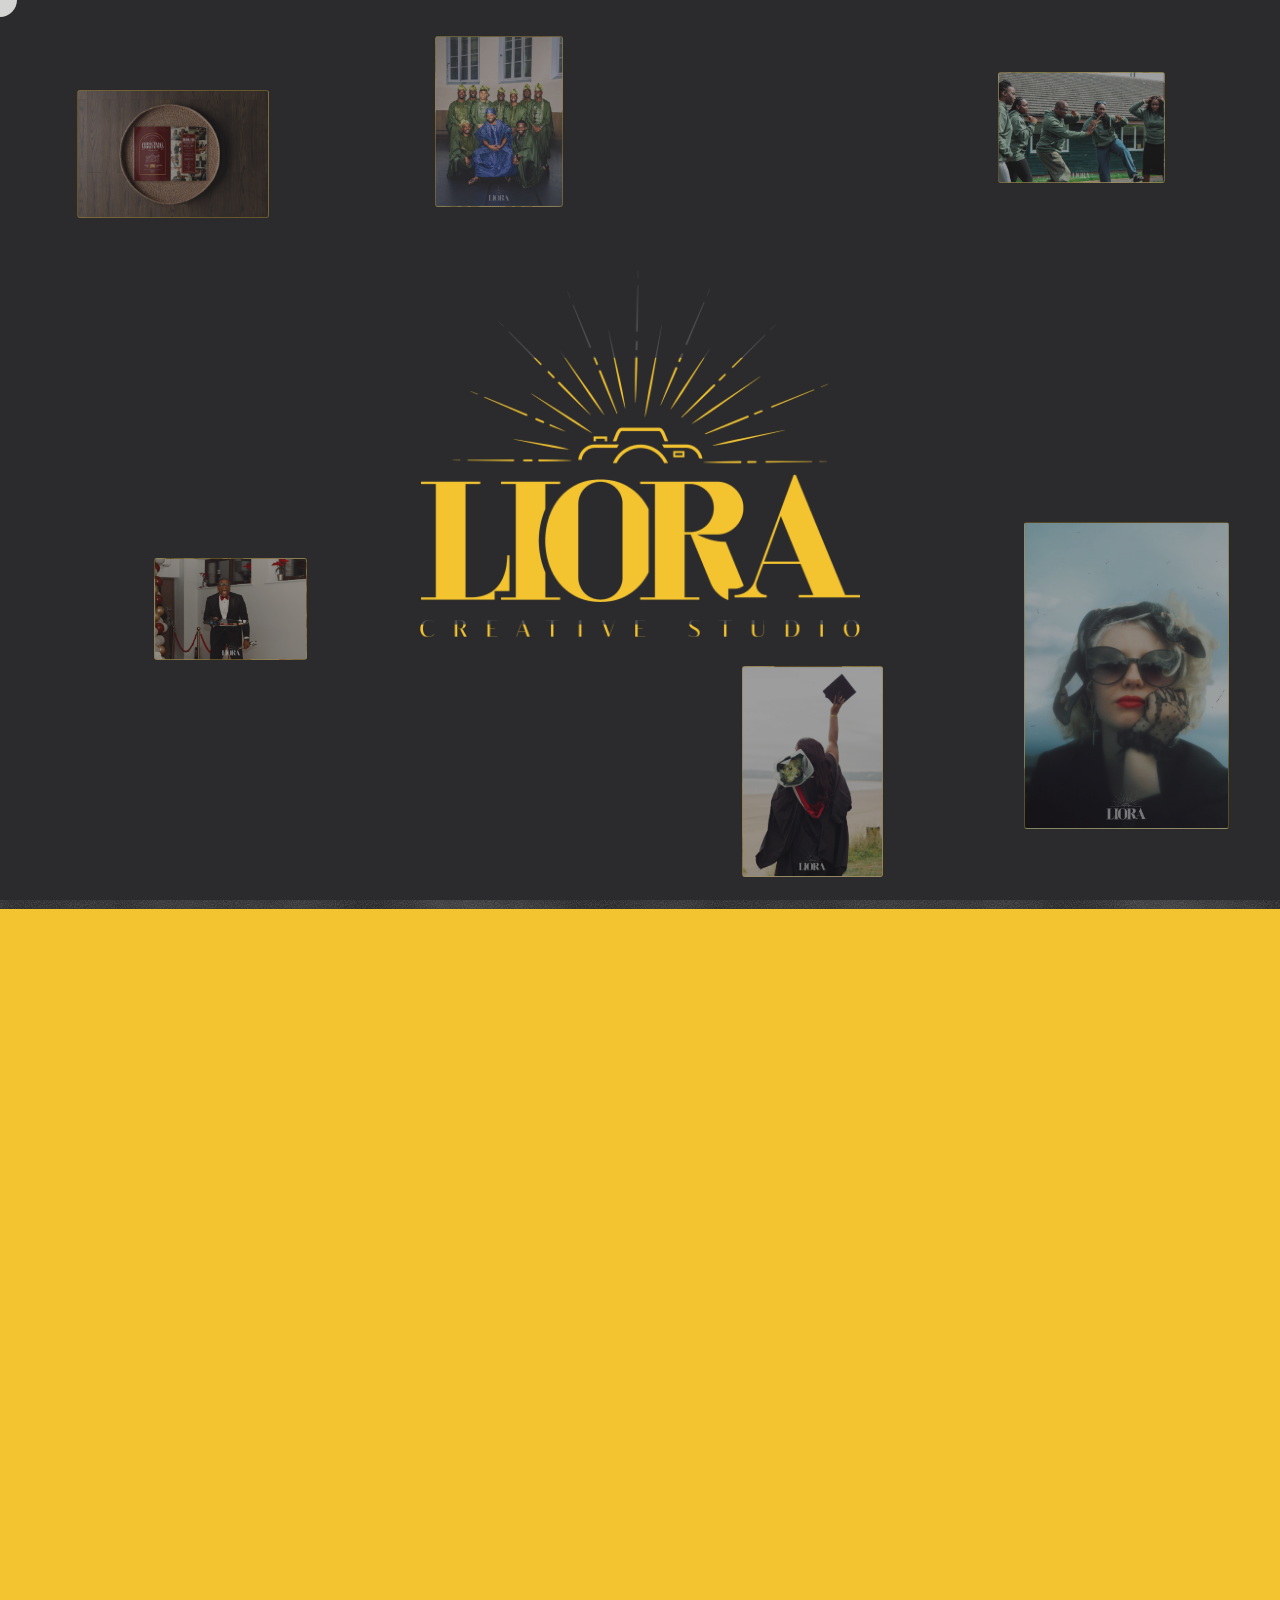
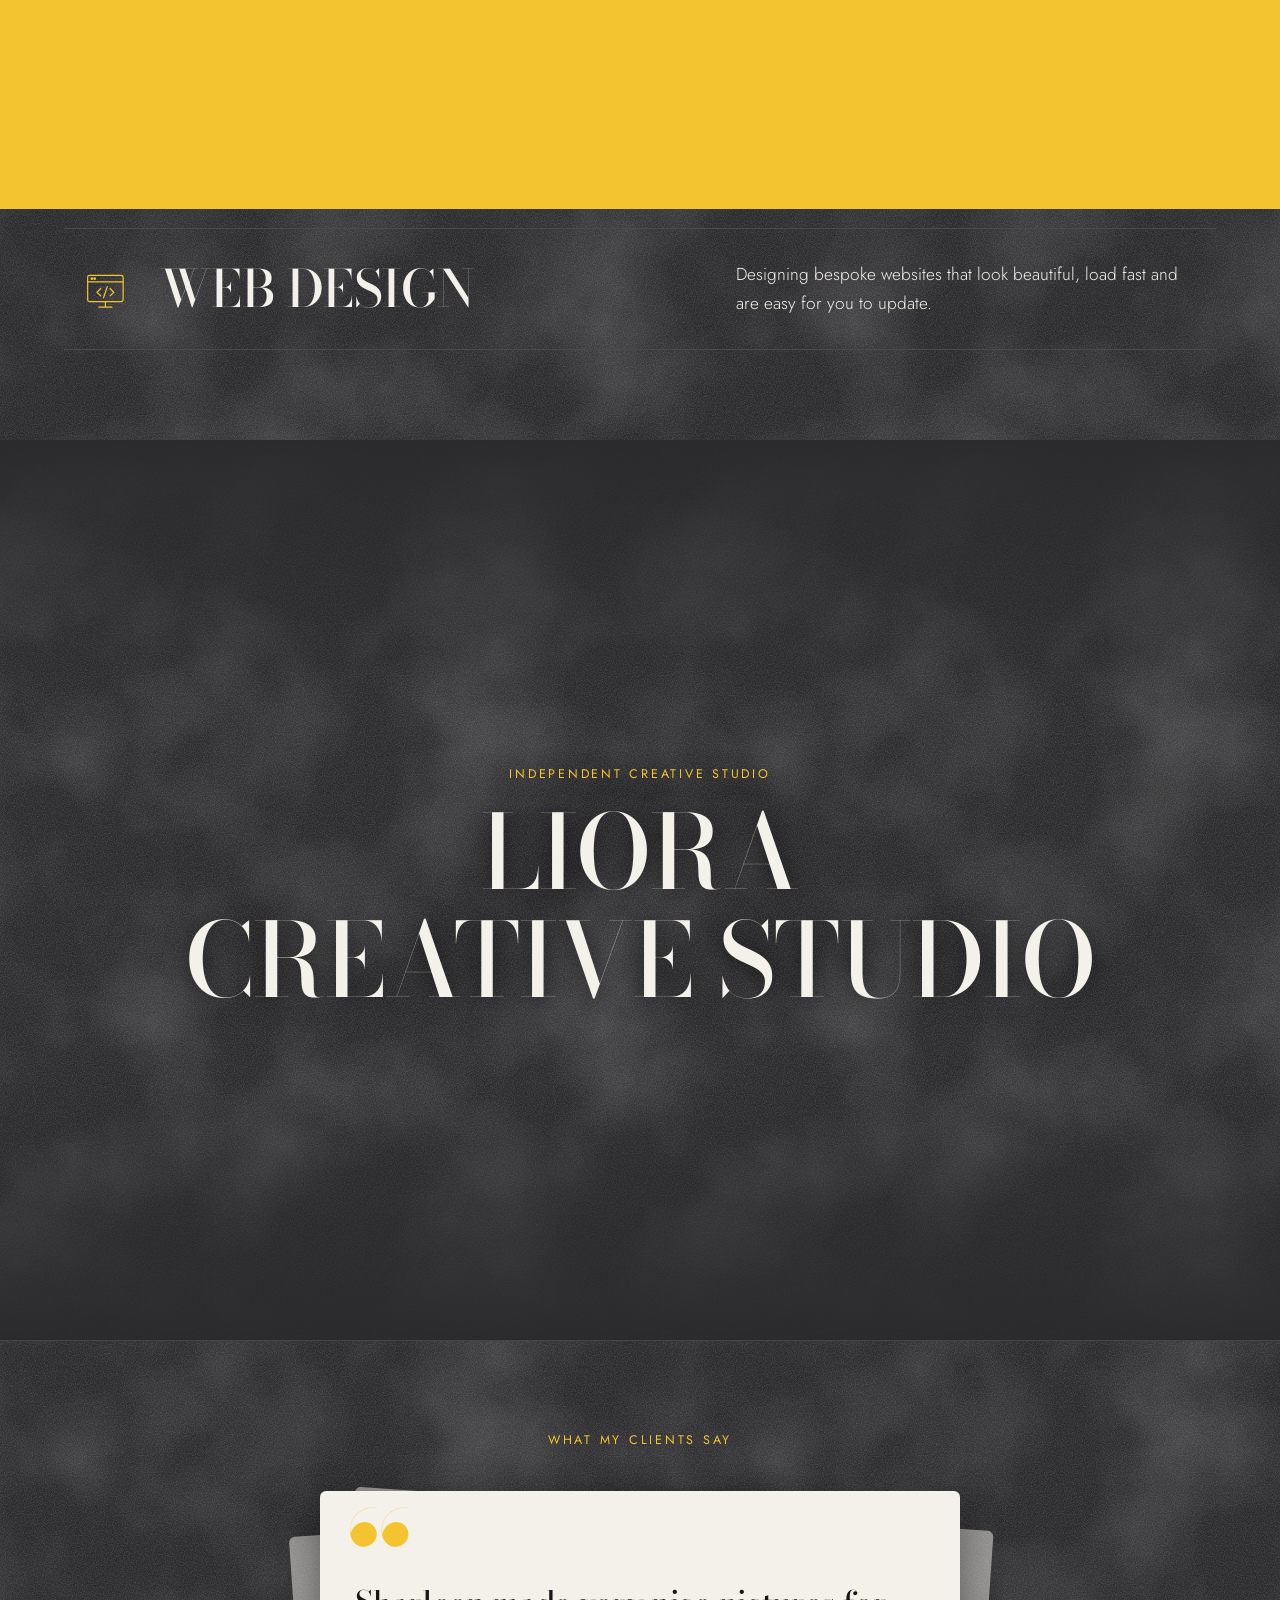
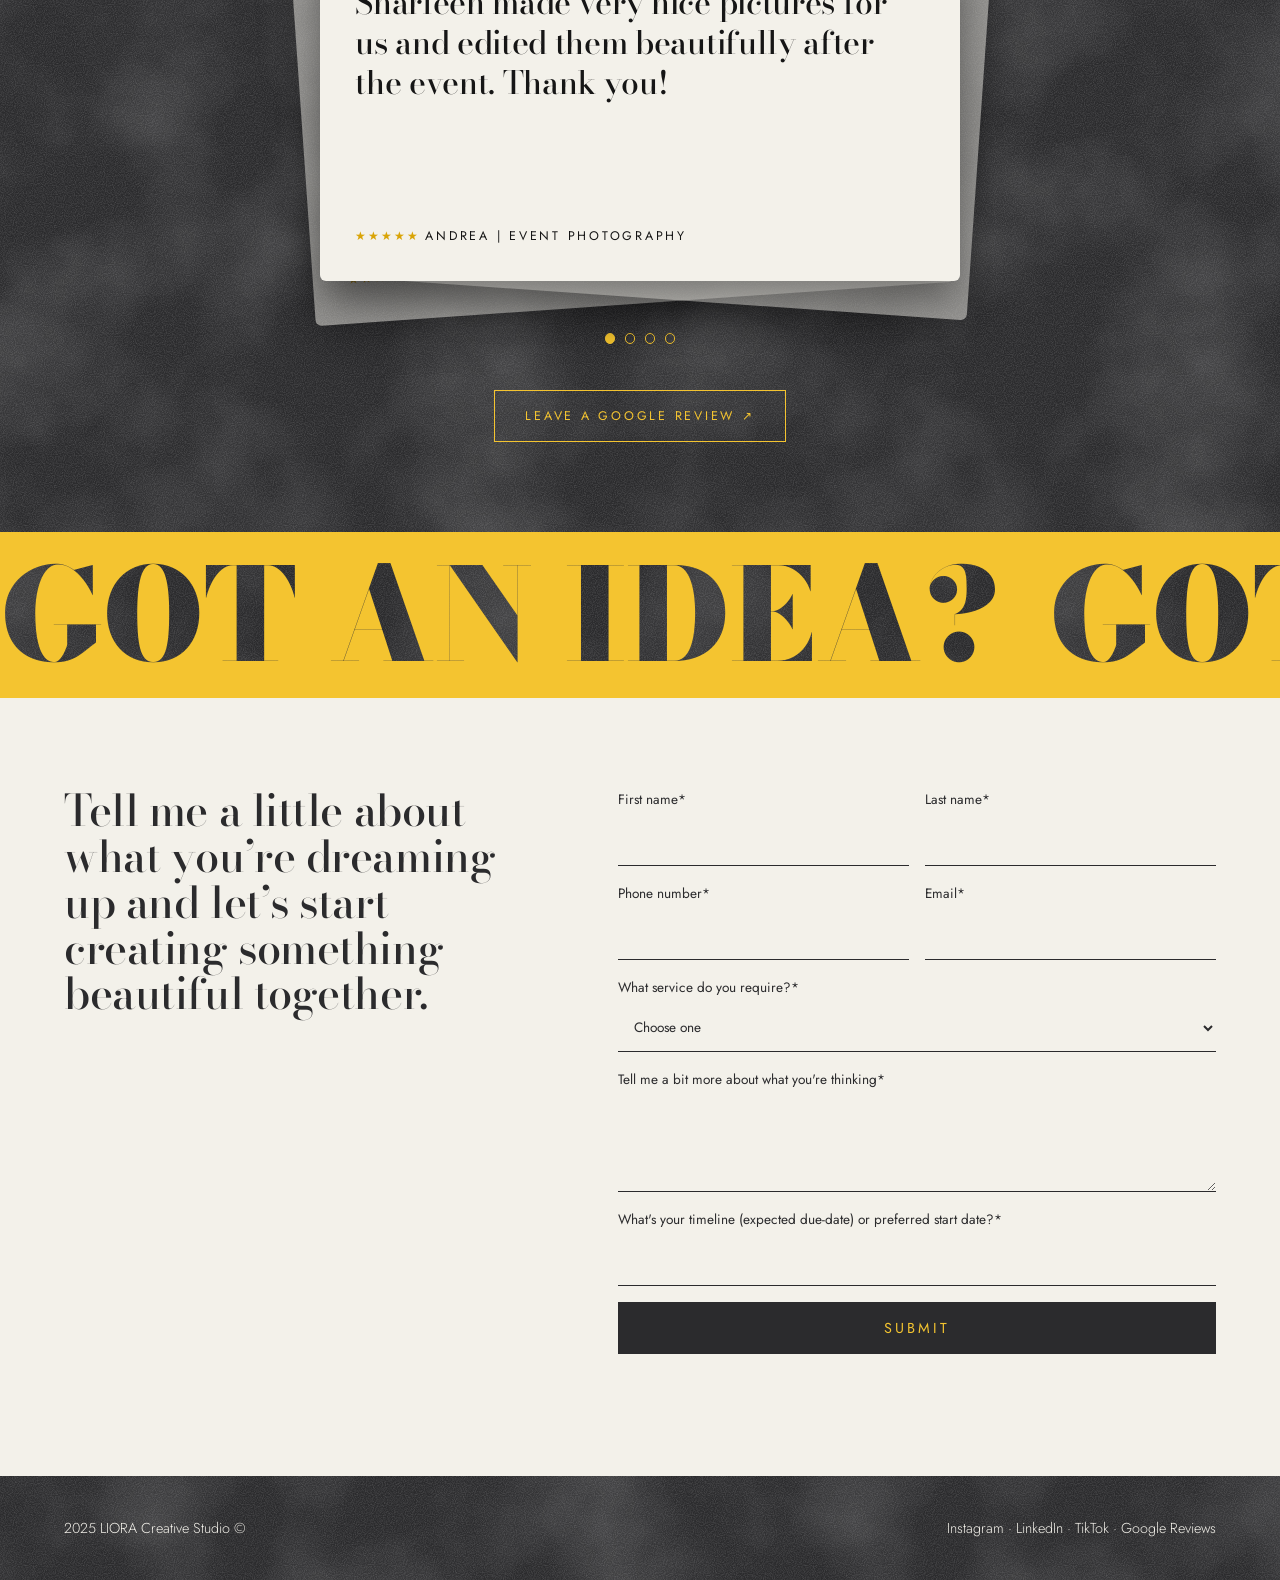
==== commit 7e2475ed: "Add Pricing and FAQs pages, booking process on Services, studio portraits, web design T&Cs - /pricin" ====
--- a/index.html
+++ b/index.html
@@ -21,13 +21,13 @@
 <link href="https://fonts.googleapis.com/css2?family=Bodoni+Moda:opsz,wght@6..96,400;6..96,500;6..96,700;6..96,900&family=Jost:wght@300;400;500&display=swap" rel="stylesheet">
 <link rel="stylesheet" href="/style.css">
 <noscript><style>body.lock{overflow:auto}#intro{display:none}#hl{visibility:visible}.hero h1 i{transform:none}.view{display:none}</style></noscript>
-<script type="application/ld+json">{"@context": "https://schema.org", "@type": "ProfessionalService", "name": "LIORA Creative Studio", "url": "https://lioracreativestudio.com/", "image": "https://lioracreativestudio.com/assets/mark.png", "logo": "https://lioracreativestudio.com/assets/mark.png", "description": "LIORA Creative Studio offers portrait, event and wedding photography, graphic design, web design, wedding stationery and custom posters. Based in Bristol, working between South-West England and London.", "email": "lioracreativeagency@gmail.com", "address": {"@type": "PostalAddress", "addressLocality": "Bristol", "addressCountry": "GB"}, "areaServed": [{"@type": "City", "name": "Bristol"}, {"@type": "AdministrativeArea", "name": "South West England"}, {"@type": "City", "name": "London"}], "founder": {"@type": "Person", "name": "Sharleen Mahembe"}, "sameAs": ["https://www.instagram.com/liora.ca/", "https://www.linkedin.com/in/sharleen-mahembe-73a87a235/", "https://www.tiktok.com/@liora.ca"], "makesOffer": [{"@type": "Offer", "itemOffered": {"@type": "Service", "name": "Portrait photography"}}, {"@type": "Offer", "itemOffered": {"@type": "Service", "name": "Event photography"}}, {"@type": "Offer", "itemOffered": {"@type": "Service", "name": "Wedding photography"}}, {"@type": "Offer", "itemOffered": {"@type": "Service", "name": "Wedding stationery design"}}, {"@type": "Offer", "itemOffered": {"@type": "Service", "name": "Custom poster design"}}, {"@type": "Offer", "itemOffered": {"@type": "Service", "name": "Printed material design"}}, {"@type": "Offer", "itemOffered": {"@type": "Service", "name": "Web design"}}]}</script>
+<script type="application/ld+json">{"@context": "https://schema.org", "@type": "ProfessionalService", "name": "LIORA Creative Studio", "url": "https://lioracreativestudio.com/", "image": "https://lioracreativestudio.com/assets/mark.png", "logo": "https://lioracreativestudio.com/assets/mark.png", "description": "LIORA Creative Studio offers portrait, event and wedding photography, graphic design, web design, wedding stationery and custom posters. Based in Bristol, working between South-West England and London.", "email": "lioracreativeagency@gmail.com", "address": {"@type": "PostalAddress", "addressLocality": "Bristol", "addressCountry": "GB"}, "areaServed": [{"@type": "City", "name": "Bristol"}, {"@type": "AdministrativeArea", "name": "South West England"}, {"@type": "City", "name": "London"}], "founder": {"@type": "Person", "name": "Sharleen Mahembe"}, "sameAs": ["https://www.instagram.com/liora.ca/", "https://www.linkedin.com/in/sharleen-mahembe-73a87a235/", "https://www.tiktok.com/@liora.ca"], "makesOffer": [{"@type": "Offer", "itemOffered": {"@type": "Service", "name": "Portrait photography"}}, {"@type": "Offer", "itemOffered": {"@type": "Service", "name": "Studio portrait photography"}}, {"@type": "Offer", "itemOffered": {"@type": "Service", "name": "Event photography"}}, {"@type": "Offer", "itemOffered": {"@type": "Service", "name": "Wedding photography"}}, {"@type": "Offer", "itemOffered": {"@type": "Service", "name": "Wedding stationery design"}}, {"@type": "Offer", "itemOffered": {"@type": "Service", "name": "Custom poster design"}}, {"@type": "Offer", "itemOffered": {"@type": "Service", "name": "Printed material design"}}, {"@type": "Offer", "itemOffered": {"@type": "Service", "name": "Web design"}}]}</script>
 </head>
 <body class="lock">
 
 <header><a href="/" aria-label="LIORA home"><div class="m" id="hl"></div></a>
 <button class="mb" type="button" aria-label="Menu" aria-expanded="false"><i></i><i></i><i></i></button>
-<nav class="sm"><a href="/">HOME</a><a href="/#about">ABOUT ME</a><a href="/portfolio">PORTFOLIO</a><a href="/services">SERVICES</a><a href="/contact">CONTACT ME</a><a href="/ts-cs">Ts&amp;Cs</a></nav></header>
+<nav class="sm"><a href="/">HOME</a><a href="/#about">ABOUT ME</a><a href="/portfolio">PORTFOLIO</a><a href="/services">SERVICES</a><a href="/pricing">PRICING</a><a href="/faqs">FAQs</a><a href="/contact">CONTACT ME</a><a href="/ts-cs">Ts&amp;Cs</a></nav></header>
 
 <main id="home" class="view on">
 <section class="hero" id="top">
@@ -90,6 +90,8 @@
 <main id="tc" class="view pf pad"></main>
 <main id="ct" class="view pf pad"></main>
 <main id="svc" class="view pf pad"></main>
+<main id="prc" class="view pf pad"></main>
+<main id="faq" class="view pf pad"></main>
 <main id="dsn" class="view pf gal pad"></main>
 
 <footer><span data-t="footer_text">2025 LIORA Creative Studio ©</span><span><a data-link="instagram" href="https://www.instagram.com/liora.ca/" target="_blank" rel="noopener">Instagram</a> · <a data-link="linkedin" href="https://www.linkedin.com/in/sharleen-mahembe-73a87a235/" target="_blank" rel="noopener">LinkedIn</a><span data-hide="youtube"> · <a data-link="youtube" href="#" target="_blank" rel="noopener">YouTube</a></span> · <a data-link="tiktok" href="https://www.tiktok.com/@liora.ca" target="_blank" rel="noopener">TikTok</a><span data-hide="review_link" style="display:none"> · <a data-link="review_link" href="#" target="_blank" rel="noopener">Google Reviews</a></span></span></footer>
--- a/style.css
+++ b/style.css
@@ -298,3 +298,71 @@
  .cats li.cc a::after{content:"\2192\FE0E";font:300 1.5rem Jost,sans-serif;color:var(--yel)}
  .cats:hover a,.cats a:hover{opacity:1;transform:none}
 }
+
+/* booking process (services page) */
+.bk{margin:14vh auto 0;max-width:1200px}
+.bk>p{text-align:center}
+.bk h2{text-align:center;font-size:clamp(2rem,5vw,4rem);margin:.6rem 0 3.5rem}
+.bk ol{list-style:none;padding:0;display:grid;grid-template-columns:repeat(5,1fr);gap:2rem;counter-reset:none}
+.bk li{border-top:1px solid #4a4a4c;padding-top:1.4rem;transition:border-color .3s}
+.bk li:hover{border-color:var(--yel)}
+.bk .bn{display:block;font:500 clamp(2.2rem,3.4vw,3rem)/1 "Bodoni Moda",serif;color:var(--yel);margin-bottom:.9rem}
+.bk h3{font-size:1.45rem;margin-bottom:.6rem}
+.bk li p{font-size:.98rem;opacity:.85}
+.gbt{display:flex;flex-wrap:wrap;gap:1rem;justify-content:center}
+.btn.ghost{border-color:#6a6a6e;color:var(--paper);background:none;cursor:pointer}
+.btn.ghost:hover{border-color:var(--yel);background:var(--yel);color:var(--char)}
+button.btn{font:400 .78rem "Jost",sans-serif;letter-spacing:.22em}
+/* pricing page */
+.pi{max-width:60ch;margin:-1rem auto 0;text-align:center;opacity:.9}
+.pnav{position:sticky;top:4.6rem;z-index:3;display:flex;flex-wrap:wrap;justify-content:center;gap:.6rem;margin:3rem auto 0;padding:.8rem 0;background:rgba(43,43,45,.92);backdrop-filter:blur(8px)}
+.pnav a{padding:.5rem .9rem;border:1px solid #5d5d61;border-radius:999px;transition:border-color .3s,color .3s}
+.pnav a:hover{border-color:var(--yel);color:var(--yel)}
+.ps{max-width:1200px;margin:12vh auto 0;scroll-margin-top:9rem}
+.ps>header{display:grid;grid-template-columns:3rem 1fr auto;align-items:baseline;gap:1rem;border-bottom:1px solid #4a4a4c;padding:0 0 1.2rem;margin-bottom:1.8rem;position:static;background:none;backdrop-filter:none}
+.ps>header h2{font-size:clamp(2rem,4.4vw,3.6rem)}
+.pf2{white-space:nowrap}.pf2 b{color:var(--yel);font:500 1.5rem "Bodoni Moda",serif;letter-spacing:0;margin-left:.4rem}
+.pin{max-width:68ch;margin-bottom:1rem;opacity:.9}
+.pg{font-size:1.6rem;margin:2.6rem 0 1rem;color:var(--yel)}
+.pks{display:grid;grid-template-columns:repeat(auto-fit,minmax(250px,1fr));gap:1.2rem;margin-top:1.8rem}
+.pg+.pks{margin-top:0}
+.pk{border:1px solid #4a4a4c;padding:1.6rem 1.5rem 1.5rem;background:rgba(255,255,255,.02);transition:border-color .35s,transform .35s;display:flex;flex-direction:column}
+.pk:hover{border-color:var(--yel);transform:translateY(-4px)}
+.pn{color:var(--yel)}
+.pp{font:500 clamp(2rem,3vw,2.6rem)/1.1 "Bodoni Moda",serif;margin:.7rem 0 .5rem}
+.pp small{font:300 .9rem Jost;opacity:.7;margin-right:.2rem}
+.pb{font-size:.95rem;opacity:.75;margin-bottom:1rem}
+.pk ul{list-style:none;padding:0;margin-top:auto}
+.pk li{padding:.55rem 0;border-top:1px solid #3a3a3c;font-size:.95rem}
+.pex{display:grid;grid-template-columns:repeat(auto-fit,minmax(260px,1fr));gap:2.4rem;margin:3rem 0 2.4rem}
+.pex .sm{color:var(--yel);margin-bottom:.8rem}
+.pex ul{padding-left:1.1rem}
+.pex li{margin-bottom:.45rem;font-size:.97rem}
+.pex li::marker{color:var(--yel)}
+.pex b{font-weight:500}
+/* FAQs */
+.fqf{display:flex;flex-wrap:wrap;justify-content:center;gap:.6rem;margin:3rem auto 0}
+.fqf button{background:none;border:1px solid #5d5d61;border-radius:999px;color:var(--paper);font:inherit;letter-spacing:inherit;padding:.55rem 1rem;cursor:pointer;transition:all .3s}
+.fqf button:hover,.fqf button.on{border-color:var(--yel);color:var(--yel)}
+.fqw{max-width:900px;margin:2rem auto 0}
+.fqc h2{font-size:clamp(1.6rem,3vw,2.4rem);margin:4rem 0 1rem;color:var(--yel)}
+.fq{border-top:1px solid #4a4a4c}
+.fqc .fq:last-child{border-bottom:1px solid #4a4a4c}
+.fq summary{list-style:none;cursor:pointer;display:grid;grid-template-columns:1fr 1.5rem;gap:1rem;padding:1.2rem .3rem;font:500 1.25rem/1.3 "Bodoni Moda",serif;transition:color .3s}
+.fq summary::-webkit-details-marker{display:none}
+.fq summary::after{content:"+";font:300 1.5rem/1 Jost;text-align:right;transition:transform .35s}
+.fq[open] summary{color:var(--yel)}.fq[open] summary::after{transform:rotate(45deg)}
+.fq>div{padding:0 .3rem 1.4rem;max-width:70ch;animation:lbin .45s}
+.fq>div p+p{margin-top:.8rem}
+@media (max-width:900px){.bk ol{grid-template-columns:1fr 1fr}.ps>header{grid-template-columns:2.2rem 1fr}.pf2{grid-column:2}}
+@media (max-width:560px){.bk ol{grid-template-columns:1fr}.pnav{top:4rem;flex-wrap:nowrap;overflow-x:auto;justify-content:flex-start;padding:.7rem 0}.pnav a{flex:none}}
+@media print{
+ body{background:#fff!important;color:#111!important}
+ body>header,footer,.pnav,.gbt,.ps>.btn,#intro,.wipe,.light,.mq,#lb,#pj,.ic{display:none!important}
+ .view{display:none!important}#prc{display:block!important;padding:0 1.2cm}
+ .pf h1,.ps>header h2,.pp,.pk li,.pex li,.pin,.pb{color:#111!important}
+ .pn,.pex .sm,.pg,.pf2 b,.ps>header span{color:#8a6d00!important}
+ .pk{break-inside:avoid;border-color:#ccc;transform:none!important}
+ .ps{margin-top:2.5rem;break-before:auto}
+ .guide{display:none}
+}
